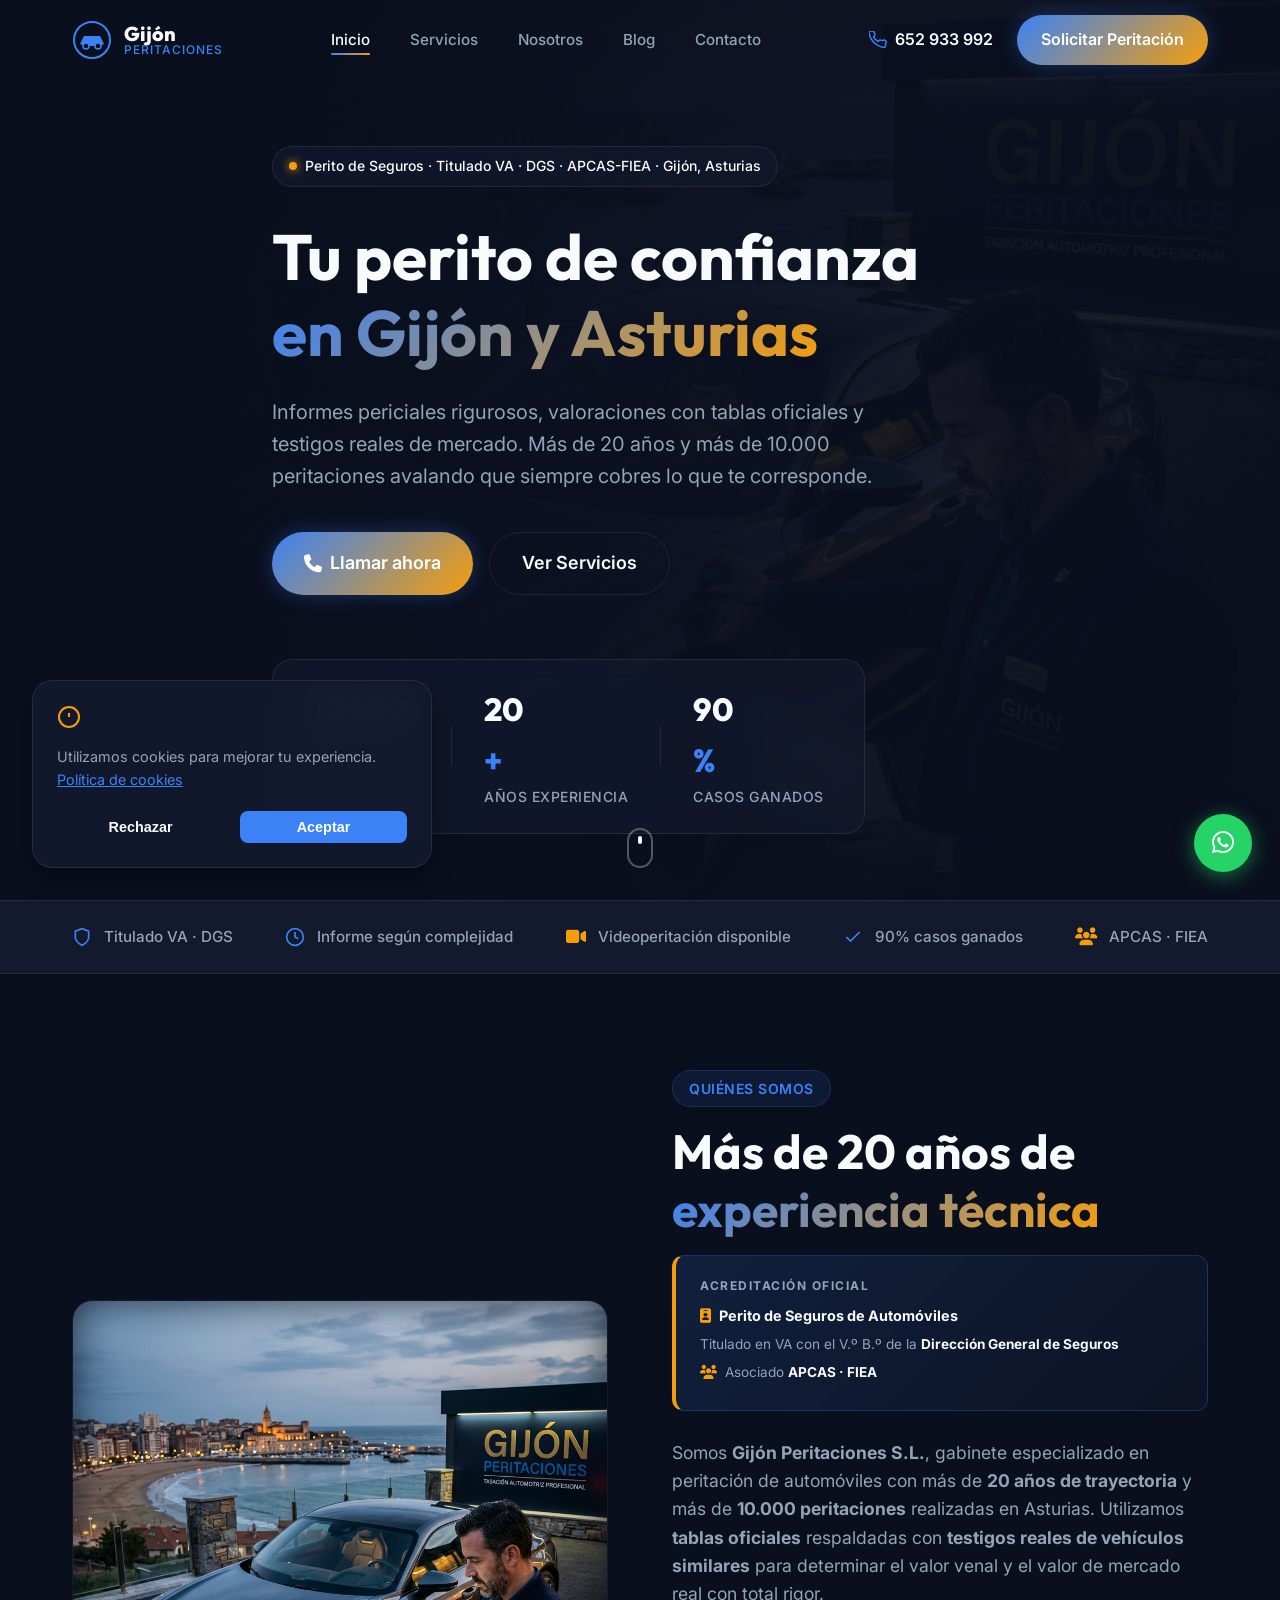
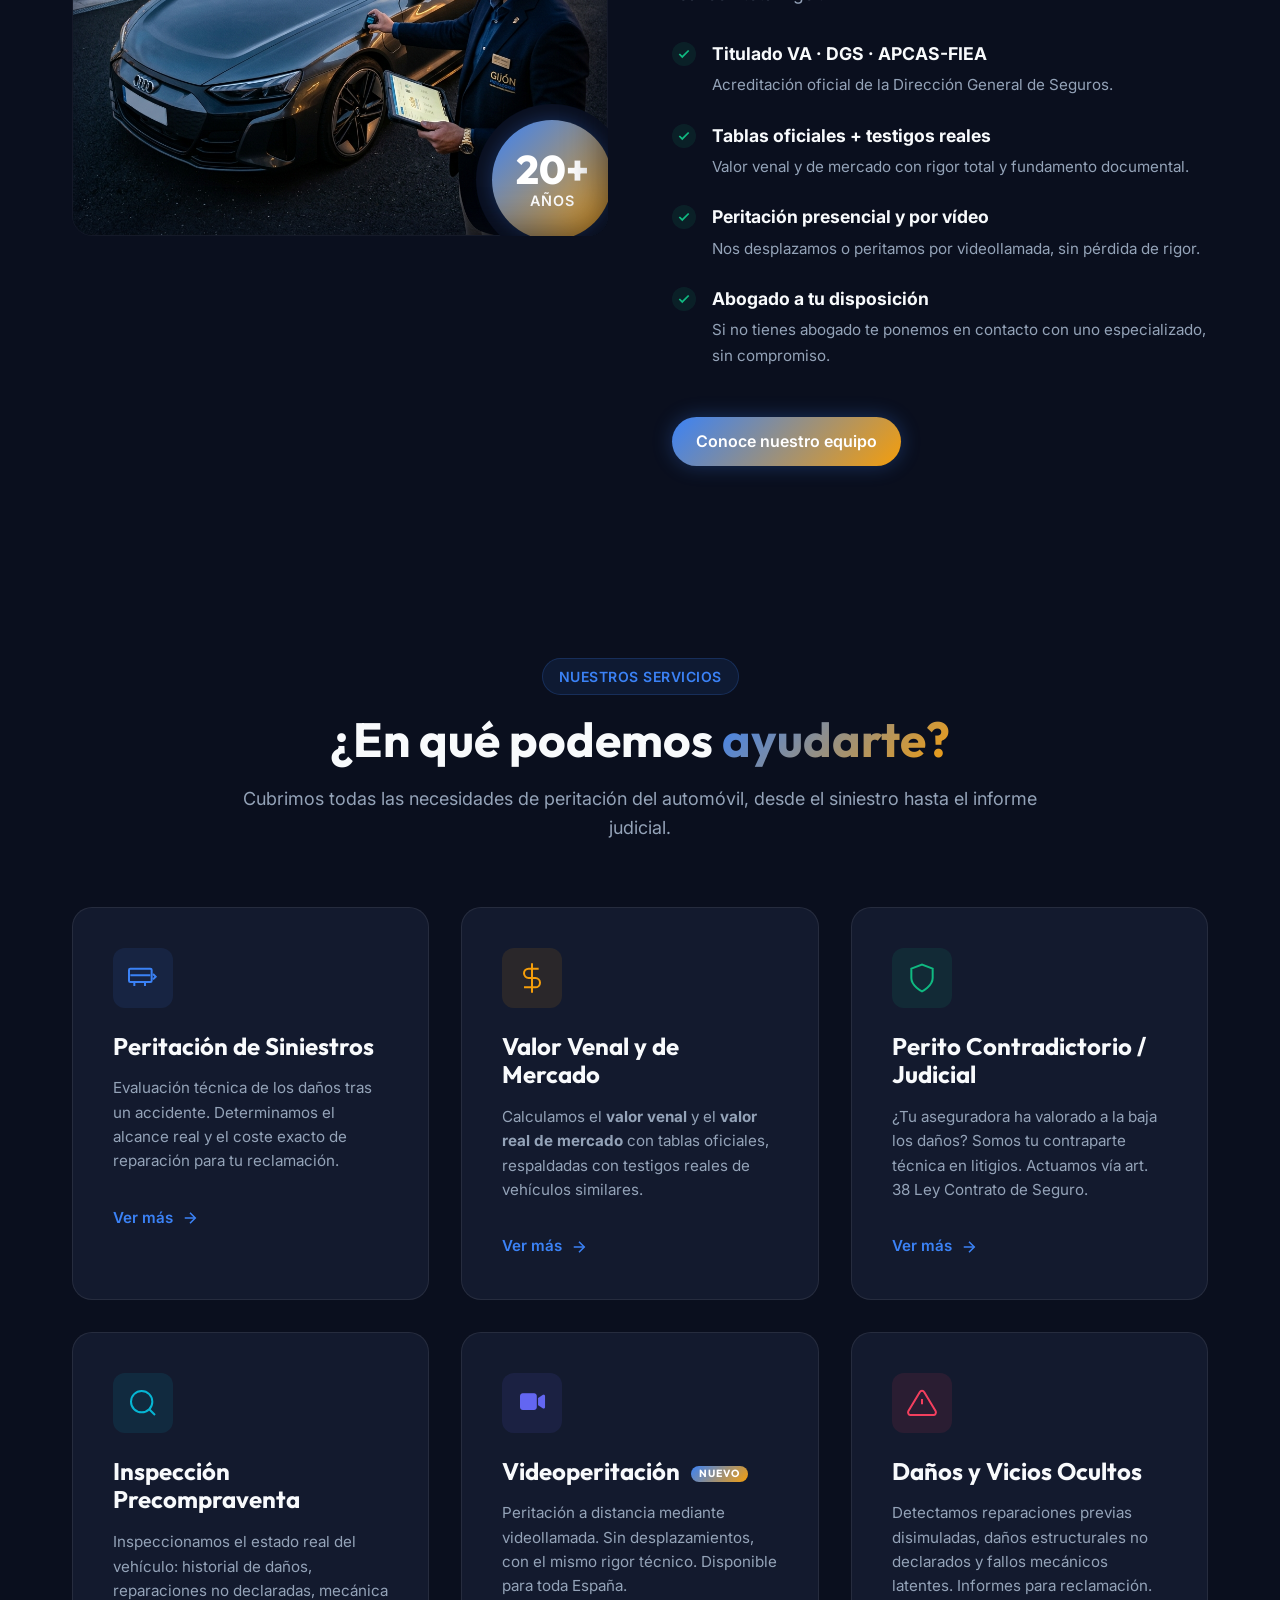
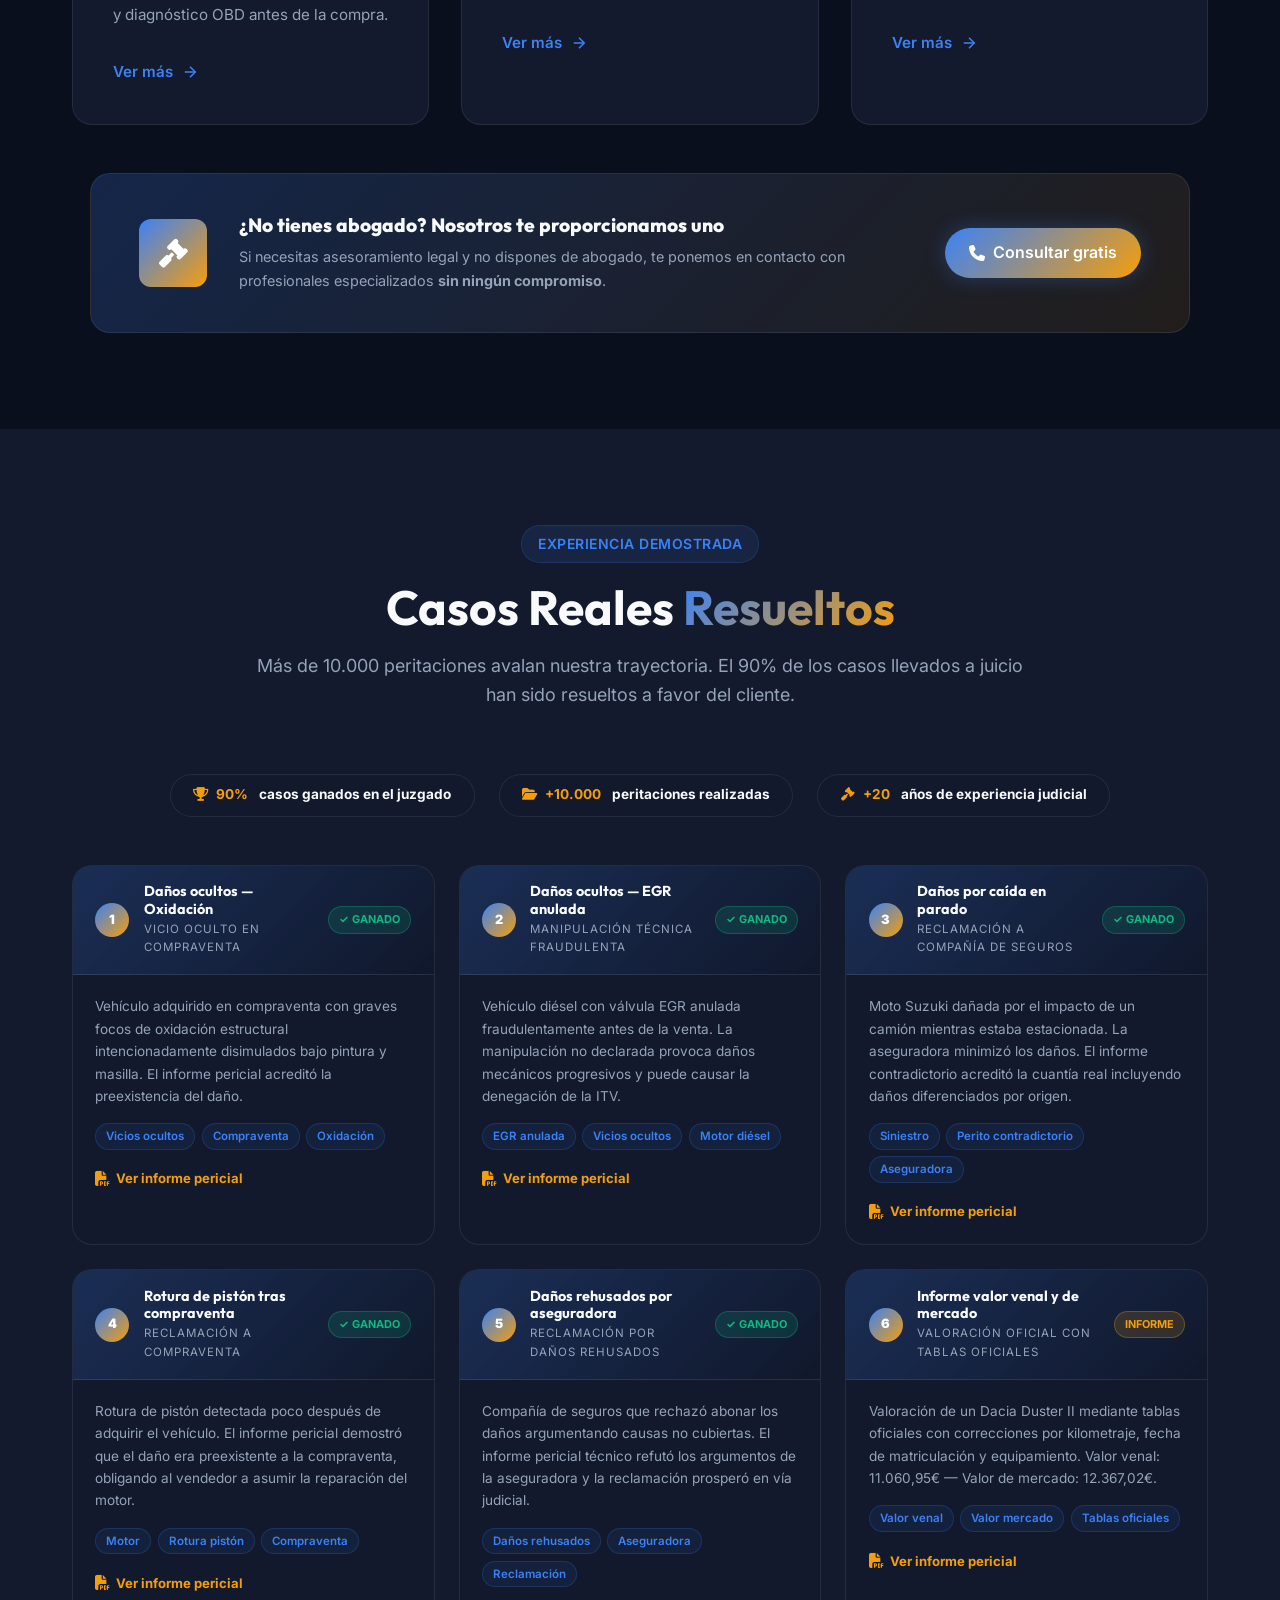
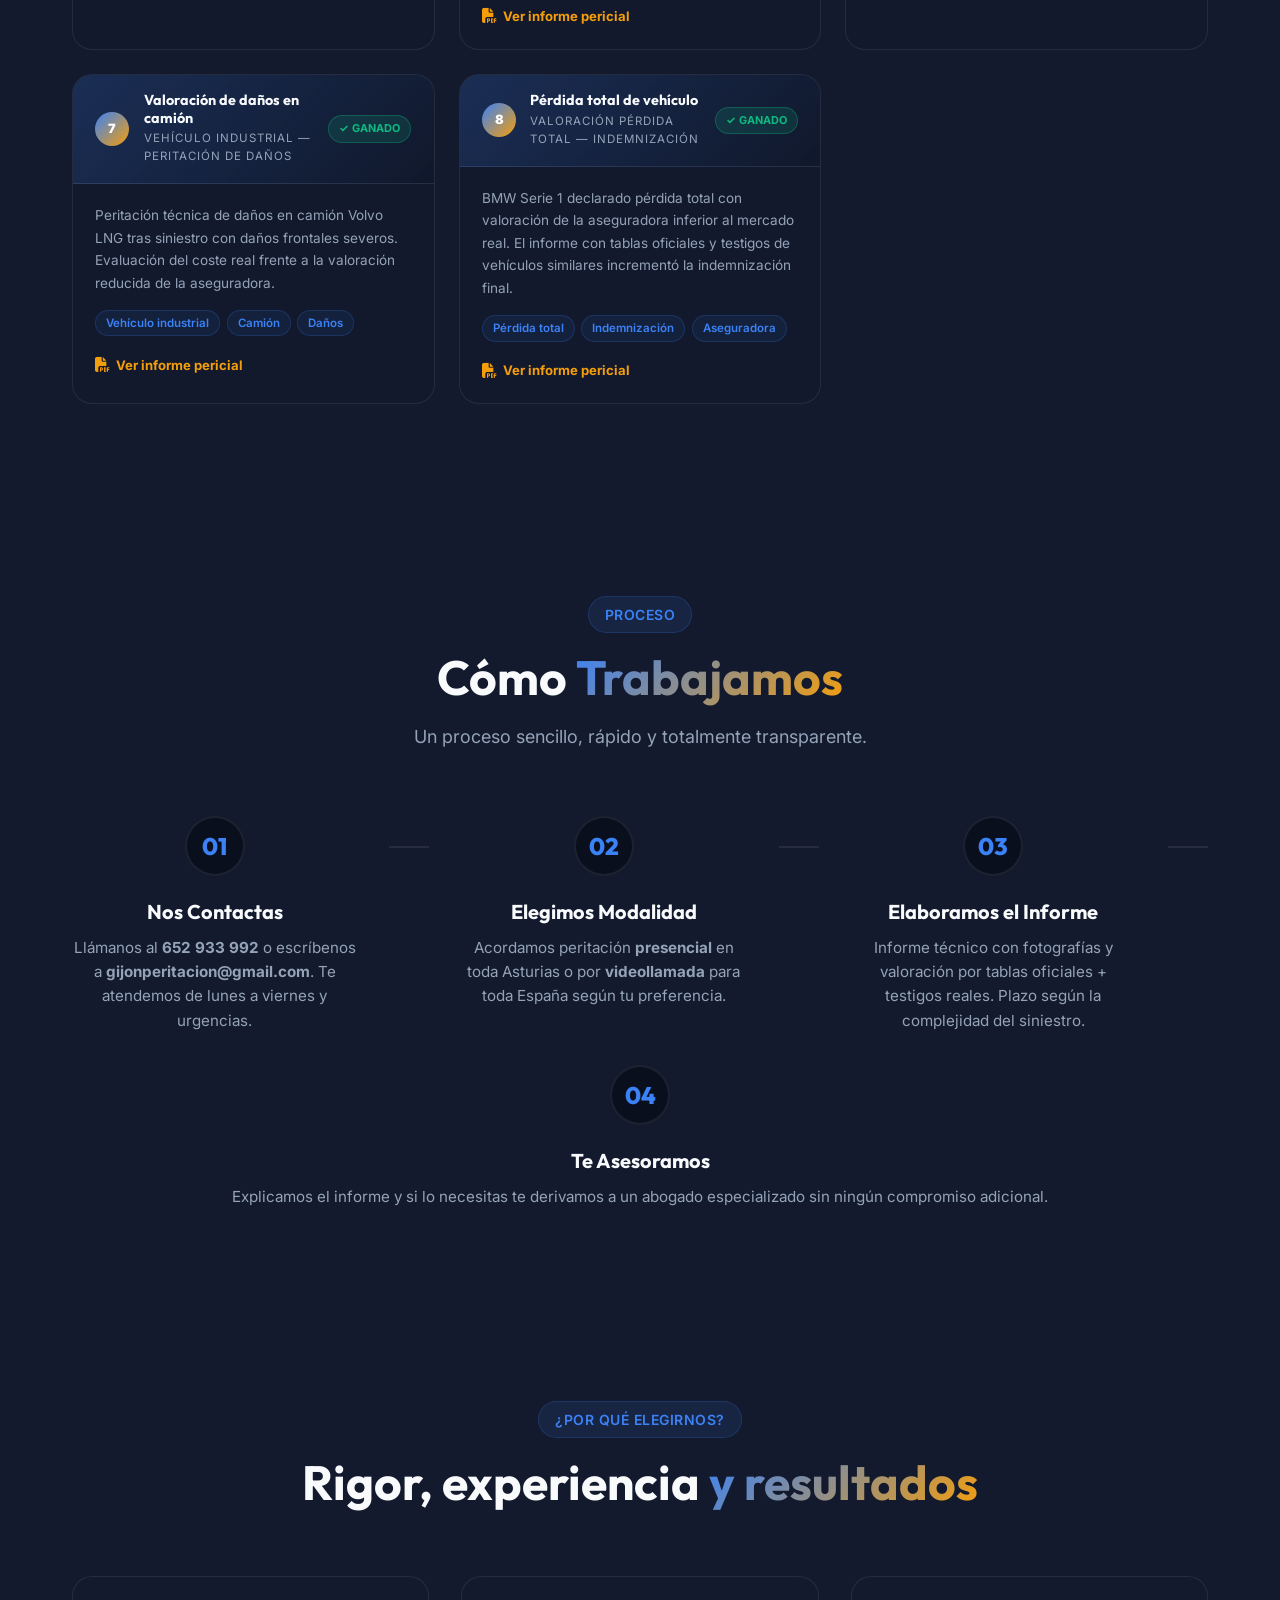
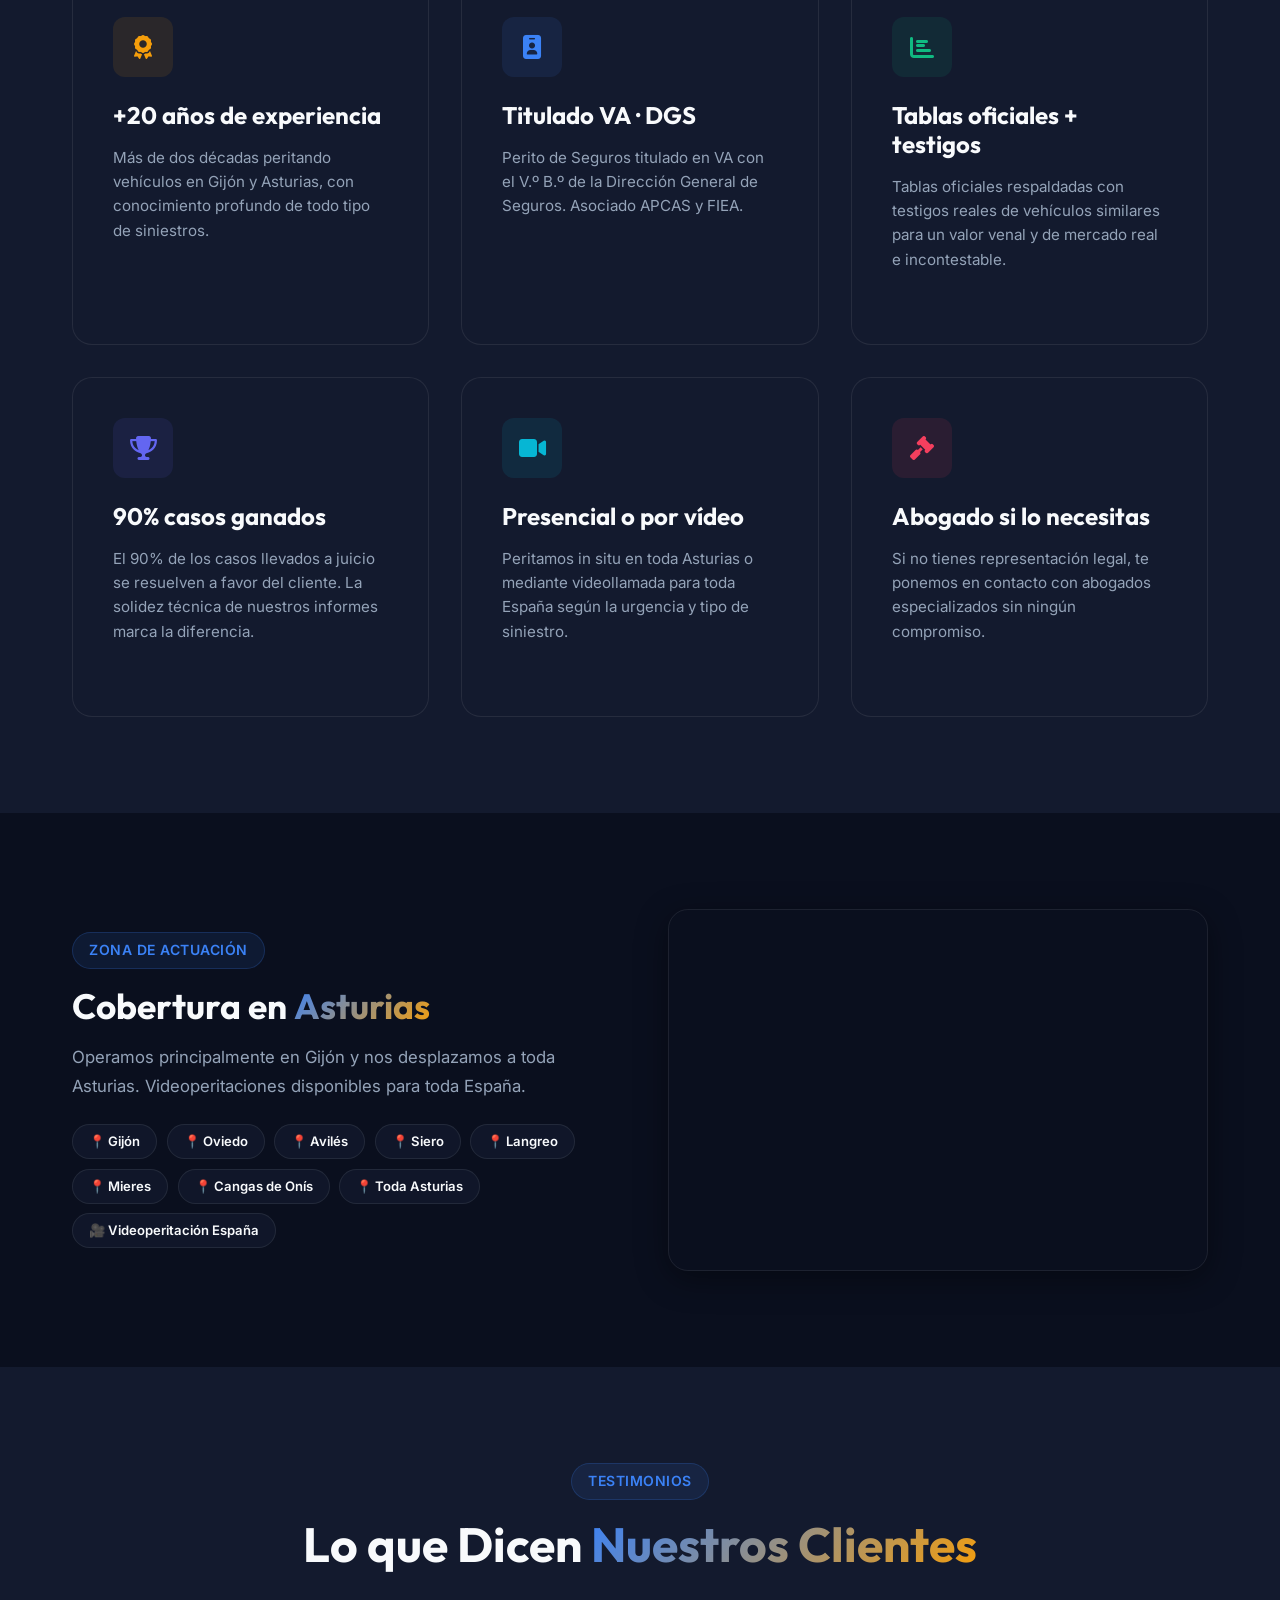
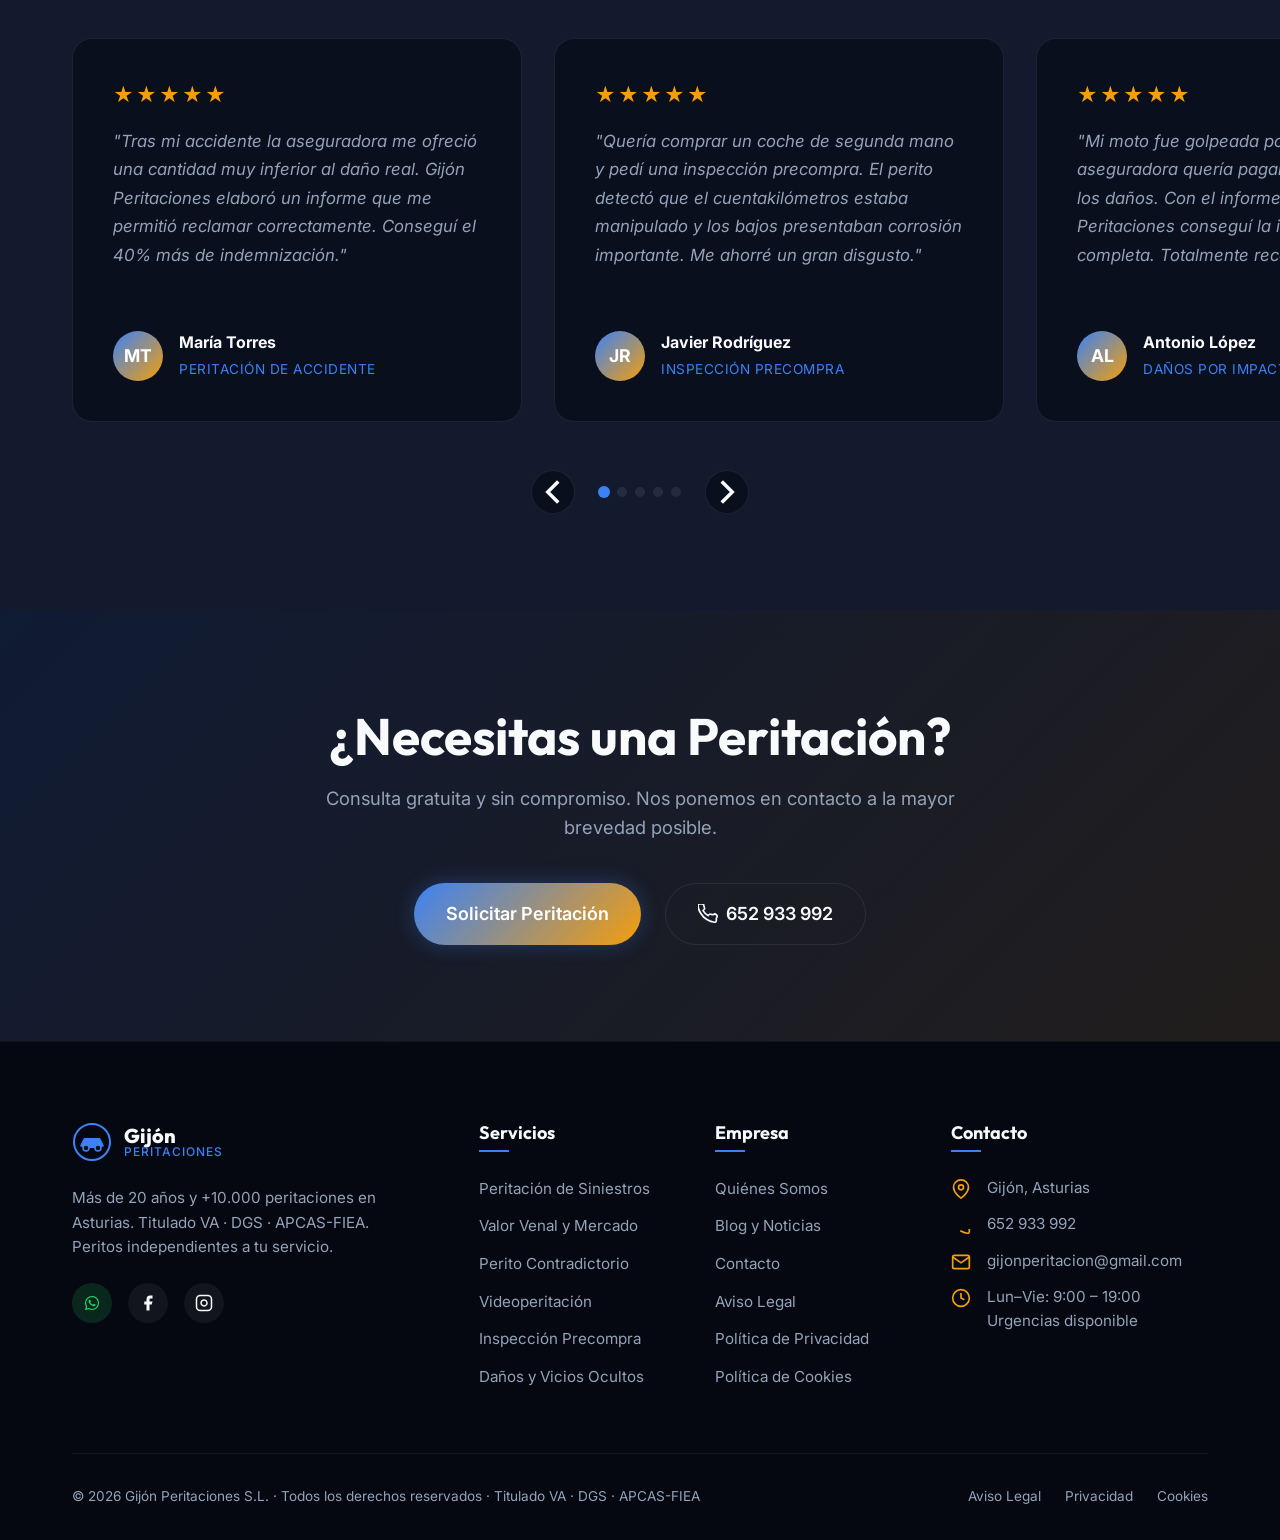
==== index.html @ 06d768fc "Add files via upload" ====
<!DOCTYPE html>
<html lang="es">
<head>
  <meta charset="UTF-8">
  <meta name="viewport" content="width=device-width, initial-scale=1.0">
  <title>Gijón Peritaciones S.L. | Peritos de Automóviles en Gijón</title>
  <meta name="description" content="Gijón Peritaciones S.L. — Peritos de seguros de automóviles en Gijón, Asturias. +20 años, +10.000 peritaciones. Siniestros, valor venal, perito judicial, videoperitación.">
  <meta name="keywords" content="perito seguros automoviles Gijón, peritaciones Asturias, valor venal, siniestros, informe pericial, perito judicial, videoperitación">
  <meta property="og:title" content="Gijón Peritaciones S.L. | Peritos de Automóviles en Gijón">
  <meta property="og:description" content="Más de 20 años y +10.000 peritaciones en Asturias. Titulado VA · DGS · APCAS-FIEA.">
  <meta property="og:type" content="website">
  <link rel="preconnect" href="https://fonts.googleapis.com">
  <link rel="preconnect" href="https://fonts.gstatic.com" crossorigin>
  <link href="https://fonts.googleapis.com/css2?family=Inter:wght@300;400;500;600;700;800;900&family=Outfit:wght@300;400;500;600;700;800;900&display=swap" rel="stylesheet">
  <link rel="stylesheet" href="https://cdnjs.cloudflare.com/ajax/libs/font-awesome/6.5.0/css/all.min.css">
  <link rel="stylesheet" href="styles.css">
  <link rel="stylesheet" href="animations.css">

  <style>
    /* ── CASOS REALES ─────────────────────────────────────────────── */
    .casos-section { background: var(--bg-secondary); }

    .casos-stats-bar {
      display: flex; gap: 1.5rem; justify-content: center;
      flex-wrap: wrap; margin-bottom: 3rem;
    }
    .caso-stat-pill {
      background: var(--bg-glass-heavy); border: 1px solid var(--border-glass);
      backdrop-filter: blur(10px); border-radius: 50px;
      padding: 0.6rem 1.4rem; font-size: 0.85rem; font-weight: 700;
      display: flex; align-items: center; gap: 0.5rem; color: var(--text-main);
    }
    .caso-stat-pill i { color: var(--accent-amber); }
    .caso-stat-pill span { color: var(--accent-amber); }

    .casos-grid {
      display: grid; grid-template-columns: repeat(auto-fill, minmax(300px, 1fr));
      gap: 1.5rem; max-width: 1200px; margin: 0 auto;
    }
    .caso-card {
      background: var(--bg-glass); border: 1px solid var(--border-glass);
      border-radius: var(--radius-lg); overflow: hidden;
      transition: transform 0.25s, box-shadow 0.25s;
    }
    .caso-card:hover { transform: translateY(-5px); box-shadow: 0 16px 40px rgba(0,0,0,0.4); }
    .caso-header {
      background: linear-gradient(135deg, rgba(59,130,246,0.2) 0%, rgba(15,23,42,0.6) 100%);
      border-bottom: 1px solid var(--border-glass);
      padding: 1.1rem 1.4rem; display: flex; align-items: center; gap: 0.9rem;
    }
    .caso-num {
      width: 34px; height: 34px; background: var(--gradient-main);
      border-radius: 50%; display: flex; align-items: center; justify-content: center;
      font-size: 0.8rem; font-weight: 900; color: #fff; flex-shrink: 0;
    }
    .caso-header-txt { flex: 1; }
    .caso-header-txt h3 { color: var(--text-main); font-size: 0.9rem; font-weight: 700; margin-bottom: 2px; }
    .caso-header-txt .caso-tipo { color: var(--text-muted); font-size: 0.72rem; text-transform: uppercase; letter-spacing: 1px; }
    .caso-badge { padding: 4px 10px; border-radius: 50px; font-size: 0.68rem; font-weight: 700; text-transform: uppercase; flex-shrink: 0; }
    .caso-badge.ganado { background: rgba(16,185,129,0.15); color: #10b981; border: 1px solid rgba(16,185,129,0.3); }
    .caso-badge.informe { background: rgba(245,158,11,0.15); color: var(--accent-amber); border: 1px solid rgba(245,158,11,0.3); }
    .caso-body { padding: 1.25rem 1.4rem; }
    .caso-body p { font-size: 0.85rem; color: var(--text-muted); line-height: 1.65; margin-bottom: 1rem; }
    .caso-tags { display: flex; flex-wrap: wrap; gap: 0.4rem; margin-bottom: 1rem; }
    .caso-tag {
      background: rgba(59,130,246,0.08); color: var(--accent-blue);
      border-radius: 50px; padding: 3px 10px; font-size: 0.72rem; font-weight: 600;
      border: 1px solid rgba(59,130,246,0.2);
    }
    .caso-pdf-btn {
      display: inline-flex; align-items: center; gap: 6px;
      color: var(--accent-amber); font-size: 0.82rem; font-weight: 700;
      text-decoration: none; background: none; border: none; padding: 0;
      cursor: pointer; font-family: inherit; transition: color 0.2s;
    }
    .caso-pdf-btn:hover { color: #d97706; }
    .caso-pdf-btn i { font-size: 0.95rem; }

    /* ── MODAL PDF ────────────────────────────────────────────────── */
    .pdf-modal {
      display: none; position: fixed; inset: 0; z-index: 9999;
      background: rgba(5, 10, 25, 0.92); align-items: center;
      justify-content: center; padding: 16px; backdrop-filter: blur(6px);
    }
    .pdf-modal.open { display: flex; }
    .pdf-modal-inner {
      background: var(--bg-secondary); border: 1px solid var(--border-glass);
      border-radius: var(--radius-lg); overflow: hidden;
      width: 100%; max-width: 920px; height: 90vh;
      display: flex; flex-direction: column;
      box-shadow: 0 32px 80px rgba(0,0,0,0.7);
    }
    .pdf-modal-header {
      background: var(--bg-glass-heavy); padding: 1rem 1.25rem;
      display: flex; align-items: center; gap: 1rem;
      border-bottom: 1px solid var(--border-glass); flex-shrink: 0;
    }
    .pdf-modal-meta { flex: 1; min-width: 0; }
    .pdf-modal-header h4 { color: var(--text-main); font-size: 0.95rem; font-weight: 700; margin-bottom: 0.25rem; }
    .pdf-modal-link {
      display: inline-flex; align-items: center; gap: 0.45rem;
      color: var(--accent-amber); text-decoration: none;
      font-size: 0.8rem; font-weight: 700;
      max-width: 100%; white-space: nowrap; overflow: hidden; text-overflow: ellipsis;
    }
    .pdf-modal-link:hover { color: #d97706; }
    .pdf-modal-close {
      background: rgba(255,255,255,0.08); border: 1px solid var(--border-glass);
      color: var(--text-main); width: 36px; height: 36px; border-radius: 8px;
      cursor: pointer; font-size: 1rem; display: flex; align-items: center;
      justify-content: center; transition: background 0.2s;
    }
    .pdf-modal-close:hover { background: rgba(255,255,255,0.15); }
    .pdf-modal-frame { flex: 1; border: 0; width: 100%; display: block; background: #f5f5f5; }

    /* ── ACREDITACIÓN BOX ────────────────────────────────────────── */
    .acred-box {
      background: linear-gradient(135deg, rgba(59,130,246,0.15) 0%, rgba(15,23,42,0.5) 100%);
      border: 1px solid rgba(59,130,246,0.25); border-left: 4px solid var(--accent-amber);
      border-radius: var(--radius-md); padding: 1.25rem 1.5rem; margin-bottom: 1.75rem;
    }
    .acred-box .acred-label { color: var(--text-muted); font-size: 0.75rem; font-weight: 700; letter-spacing: 1.5px; text-transform: uppercase; margin-bottom: 0.6rem; }
    .acred-box .acred-row { display: flex; align-items: center; gap: 0.5rem; margin-bottom: 0.4rem; color: var(--text-main); font-size: 0.9rem; font-weight: 700; }
    .acred-box .acred-row i { color: var(--accent-amber); }
    .acred-box .acred-sub { color: var(--text-muted); font-size: 0.85rem; margin-bottom: 0.4rem; }

    /* ── BANNER ABOGADO ──────────────────────────────────────────── */
    .banner-abogado {
      background: linear-gradient(135deg, rgba(59,130,246,0.2) 0%, rgba(245,158,11,0.1) 100%);
      border: 1px solid var(--border-glass); border-radius: var(--radius-lg);
      padding: 2.5rem 3rem; max-width: 1100px; margin: 3rem auto 0;
      display: flex; align-items: center; gap: 2rem; flex-wrap: wrap;
    }
    .banner-abogado .ba-icon {
      width: 68px; height: 68px; background: var(--gradient-main);
      border-radius: var(--radius-md); display: flex; align-items: center;
      justify-content: center; font-size: 1.8rem; color: #fff; flex-shrink: 0;
    }
    .banner-abogado .ba-texto { flex: 1; }
    .banner-abogado .ba-texto h3 { color: var(--text-main); font-size: 1.2rem; font-weight: 800; margin-bottom: 0.5rem; font-family: var(--font-display); }
    .banner-abogado .ba-texto p { color: var(--text-muted); font-size: 0.9rem; line-height: 1.65; }

    /* ── COBERTURA ───────────────────────────────────────────────── */
    .cobertura-grid { display: grid; grid-template-columns: 1fr 1fr; gap: 3.5rem; align-items: center; }
    .cobertura-map { border-radius: var(--radius-lg); overflow: hidden; border: 1px solid var(--border-glass); box-shadow: 0 8px 32px rgba(0,0,0,0.4); }
    .cobertura-map iframe { width: 100%; height: 360px; border: 0; display: block; }
    .zona-tags { display: flex; flex-wrap: wrap; gap: 0.6rem; margin-top: 1.5rem; }
    .zona-tag {
      background: var(--bg-glass); border: 1px solid var(--border-glass);
      color: var(--text-secondary); border-radius: 50px;
      padding: 6px 16px; font-size: 0.82rem; font-weight: 600;
    }

    /* ── VIDEOPERIT TAG ──────────────────────────────────────────── */
    .tag-nuevo {
      display: inline-block; background: var(--gradient-main); color: #fff;
      font-size: 0.65rem; font-weight: 700; letter-spacing: 1px;
      text-transform: uppercase; padding: 2px 8px; border-radius: 50px;
      margin-left: 6px; vertical-align: middle;
    }

    /* ── WA FLOTANTE ─────────────────────────────────────────────── */
    .wa-btn {
      position: fixed; bottom: 28px; right: 28px; z-index: 998;
      background: #25D366; color: #fff; width: 58px; height: 58px;
      border-radius: 50%; display: flex; align-items: center; justify-content: center;
      font-size: 1.6rem; box-shadow: 0 4px 20px rgba(37,211,102,0.5);
      text-decoration: none; transition: transform 0.2s;
    }
    .wa-btn:hover { transform: scale(1.1); }

    @media (max-width: 768px) {
      .cobertura-grid { grid-template-columns: 1fr; }
      .banner-abogado { flex-direction: column; text-align: center; padding: 2rem 1.5rem; }
      .banner-abogado .ba-icon { margin: 0 auto; }
    }
  </style>
</head>
<body>
  <div class="particles" id="particles"></div>

  <!-- Header -->
  <header class="header" id="header">
    <nav class="nav container">
      <a href="index.html" class="logo">
        <div class="logo-icon">
          <svg viewBox="0 0 40 40" fill="none">
            <circle cx="20" cy="20" r="18" stroke="url(#logoGrad)" stroke-width="2"/>
            <path d="M8 24 L12 16 L28 16 L32 24 L28 26 L12 26 Z" fill="url(#logoGrad)"/>
            <circle cx="14" cy="26" r="3" fill="#0a0f1e" stroke="url(#logoGrad)" stroke-width="1.5"/>
            <circle cx="26" cy="26" r="3" fill="#0a0f1e" stroke="url(#logoGrad)" stroke-width="1.5"/>
            <defs><linearGradient id="logoGrad" x1="0" y1="0" x2="40" y2="40"><stop offset="0%" stop-color="#3b82f6"/><stop offset="100%" stop-color="#f59e0b"/></linearGradient></defs>
          </svg>
        </div>
        <div class="logo-text"><span class="logo-main">Gijón</span><span class="logo-sub">Peritaciones</span></div>
      </a>

      <ul class="nav-links" id="navLinks">
        <li><a href="index.html" class="nav-link active">Inicio</a></li>
        <li><a href="servicios.html" class="nav-link">Servicios</a></li>
        <li><a href="nosotros.html" class="nav-link">Nosotros</a></li>
        <li><a href="blog.html" class="nav-link">Blog</a></li>
        <li><a href="contacto.html" class="nav-link">Contacto</a></li>
      </ul>

      <div class="nav-actions">
        <a href="tel:+34652933992" class="btn-phone">
          <svg viewBox="0 0 24 24" fill="none" stroke="currentColor" stroke-width="2"><path d="M22 16.92v3a2 2 0 01-2.18 2 19.79 19.79 0 01-8.63-3.07A19.5 19.5 0 013.07 10.8a19.79 19.79 0 01-3.07-8.67A2 2 0 012 0h3a2 2 0 012 1.72c.127.96.361 1.903.7 2.81a2 2 0 01-.45 2.11L6.09 7.91a16 16 0 006 6l1.27-1.27a2 2 0 012.11-.45c.907.339 1.85.573 2.81.7A2 2 0 0122 16.92z"/></svg>
          652 933 992
        </a>
        <a href="contacto.html" class="btn-primary">Solicitar Peritación</a>
        <button class="hamburger" id="hamburger" aria-label="Menú"><span></span><span></span><span></span></button>
      </div>
    </nav>
  </header>

  <!-- Hero -->
  <section class="hero" id="hero">
    <div class="hero-bg">
      <img src="hero_car.png" alt="Gijón Peritaciones - Perito de vehículos" class="hero-img">
      <div class="hero-overlay"></div>
    </div>
    <div class="hero-content container">
      <div class="hero-badge reveal">
        <span class="badge-dot"></span>
        Perito de Seguros · Titulado VA · DGS · APCAS-FIEA · Gijón, Asturias
      </div>
      <h1 class="hero-title reveal">
        Tu perito de confianza<br>
        <span class="gradient-text">en Gijón y Asturias</span>
      </h1>
      <p class="hero-desc reveal">
        Informes periciales rigurosos, valoraciones con tablas oficiales y testigos reales de mercado.
        Más de 20 años y más de 10.000 peritaciones avalando que siempre cobres lo que te corresponde.
      </p>
      <div class="hero-actions reveal">
        <a href="tel:+34652933992" class="btn-primary btn-lg">
          <i class="fas fa-phone"></i> Llamar ahora
        </a>
        <a href="servicios.html" class="btn-outline btn-lg">Ver Servicios</a>
      </div>
      <div class="hero-stats reveal">
        <div class="stat">
          <span class="stat-number" data-target="10000">0</span><span>+</span>
          <span class="stat-label">Peritaciones</span>
        </div>
        <div class="stat-divider"></div>
        <div class="stat">
          <span class="stat-number" data-target="20">0</span><span>+</span>
          <span class="stat-label">Años Experiencia</span>
        </div>
        <div class="stat-divider"></div>
        <div class="stat">
          <span class="stat-number" data-target="90">0</span><span>%</span>
          <span class="stat-label">Casos Ganados</span>
        </div>
      </div>
    </div>
    <div class="hero-scroll"><div class="scroll-indicator"><div class="scroll-dot"></div></div></div>
  </section>

  <!-- Trust Bar -->
  <section class="trust-bar">
    <div class="container">
      <div class="trust-items">
        <div class="trust-item">
          <svg viewBox="0 0 24 24" fill="none" stroke="currentColor" stroke-width="2"><path d="M12 22s8-4 8-10V5l-8-3-8 3v7c0 6 8 10 8 10z"/></svg>
          <span>Titulado VA · DGS</span>
        </div>
        <div class="trust-item">
          <svg viewBox="0 0 24 24" fill="none" stroke="currentColor" stroke-width="2"><circle cx="12" cy="12" r="10"/><polyline points="12 6 12 12 16 14"/></svg>
          <span>Informe según complejidad</span>
        </div>
        <div class="trust-item">
          <i class="fas fa-video" style="font-size:1.1rem; color:var(--accent-amber)"></i>
          <span>Videoperitación disponible</span>
        </div>
        <div class="trust-item">
          <svg viewBox="0 0 24 24" fill="none" stroke="currentColor" stroke-width="2"><polyline points="20 6 9 17 4 12"/></svg>
          <span>90% casos ganados</span>
        </div>
        <div class="trust-item">
          <i class="fas fa-users" style="font-size:1.1rem; color:var(--accent-amber)"></i>
          <span>APCAS · FIEA</span>
        </div>
      </div>
    </div>
  </section>

  <!-- Quiénes Somos -->
  <section class="section why-section" id="quienes">
    <div class="container">
      <div class="why-grid">
        <div class="why-image reveal">
          <img src="hero_car.png" alt="Perito inspeccionando vehículo" loading="lazy" style="border-radius:var(--radius-lg); border:1px solid var(--border-glass);">
          <div class="why-badge-float">
            <div class="badge-circle">
              <span class="badge-num">20+</span>
              <span class="badge-label">Años</span>
            </div>
          </div>
        </div>
        <div class="why-content">
          <div class="section-tag reveal">Quiénes Somos</div>
          <h2 class="section-title reveal">Más de 20 años de<br><span class="gradient-text">experiencia técnica</span></h2>

          <div class="acred-box reveal">
            <div class="acred-label">Acreditación oficial</div>
            <div class="acred-row"><i class="fas fa-id-badge"></i> Perito de Seguros de Automóviles</div>
            <div class="acred-sub">Titulado en VA con el V.º B.º de la <strong style="color:var(--text-main)">Dirección General de Seguros</strong></div>
            <div class="acred-sub"><i class="fas fa-users" style="color:var(--accent-amber); margin-right:4px"></i> Asociado <strong style="color:var(--text-main)">APCAS · FIEA</strong></div>
          </div>

          <p class="why-desc reveal">Somos <strong>Gijón Peritaciones S.L.</strong>, gabinete especializado en peritación de automóviles con más de <strong>20 años de trayectoria</strong> y más de <strong>10.000 peritaciones</strong> realizadas en Asturias. Utilizamos <strong>tablas oficiales</strong> respaldadas con <strong>testigos reales de vehículos similares</strong> para determinar el valor venal y el valor de mercado real con total rigor.</p>

          <ul class="why-list">
            <li class="reveal">
              <div class="why-check"><svg viewBox="0 0 24 24" fill="none" stroke="currentColor" stroke-width="3"><polyline points="20 6 9 17 4 12"/></svg></div>
              <div><strong>Titulado VA · DGS · APCAS-FIEA</strong><span>Acreditación oficial de la Dirección General de Seguros.</span></div>
            </li>
            <li class="reveal">
              <div class="why-check"><svg viewBox="0 0 24 24" fill="none" stroke="currentColor" stroke-width="3"><polyline points="20 6 9 17 4 12"/></svg></div>
              <div><strong>Tablas oficiales + testigos reales</strong><span>Valor venal y de mercado con rigor total y fundamento documental.</span></div>
            </li>
            <li class="reveal">
              <div class="why-check"><svg viewBox="0 0 24 24" fill="none" stroke="currentColor" stroke-width="3"><polyline points="20 6 9 17 4 12"/></svg></div>
              <div><strong>Peritación presencial y por vídeo</strong><span>Nos desplazamos o peritamos por videollamada, sin pérdida de rigor.</span></div>
            </li>
            <li class="reveal">
              <div class="why-check"><svg viewBox="0 0 24 24" fill="none" stroke="currentColor" stroke-width="3"><polyline points="20 6 9 17 4 12"/></svg></div>
              <div><strong>Abogado a tu disposición</strong><span>Si no tienes abogado te ponemos en contacto con uno especializado, sin compromiso.</span></div>
            </li>
          </ul>
          <a href="nosotros.html" class="btn-primary reveal">Conoce nuestro equipo</a>
        </div>
      </div>
    </div>
  </section>

  <!-- Servicios -->
  <section class="section services-section" id="servicios">
    <div class="container">
      <div class="section-header">
        <div class="section-tag reveal">Nuestros Servicios</div>
        <h2 class="section-title reveal">¿En qué podemos <span class="gradient-text">ayudarte?</span></h2>
        <p class="section-desc reveal">Cubrimos todas las necesidades de peritación del automóvil, desde el siniestro hasta el informe judicial.</p>
      </div>
      <div class="services-grid">

        <article class="service-card reveal" onclick="window.location='servicios.html#accidentes'">
          <div class="service-icon service-icon--blue">
            <svg viewBox="0 0 24 24" fill="none" stroke="currentColor" stroke-width="1.5"><path d="M17.5 5H2.5a1 1 0 0 0-1 1v8a1 1 0 0 0 1 1h15a1 1 0 0 0 1-1V6a1 1 0 0 0-1-1z"/><path d="M5.5 15v3M13.5 15v3M2.5 10h15"/><path d="M19.5 9l2 2-2 2"/></svg>
          </div>
          <h3>Peritación de Siniestros</h3>
          <p>Evaluación técnica de los daños tras un accidente. Determinamos el alcance real y el coste exacto de reparación para tu reclamación.</p>
          <div class="service-link">Ver más <svg viewBox="0 0 24 24" fill="none" stroke="currentColor" stroke-width="2"><line x1="5" y1="12" x2="19" y2="12"/><polyline points="12 5 19 12 12 19"/></svg></div>
        </article>

        <article class="service-card reveal" onclick="window.location='servicios.html#tasacion'">
          <div class="service-icon service-icon--amber">
            <svg viewBox="0 0 24 24" fill="none" stroke="currentColor" stroke-width="1.5"><line x1="12" y1="1" x2="12" y2="23"/><path d="M17 5H9.5a3.5 3.5 0 0 0 0 7h5a3.5 3.5 0 0 1 0 7H6"/></svg>
          </div>
          <h3>Valor Venal y de Mercado</h3>
          <p>Calculamos el <strong>valor venal</strong> y el <strong>valor real de mercado</strong> con tablas oficiales, respaldadas con testigos reales de vehículos similares.</p>
          <div class="service-link">Ver más <svg viewBox="0 0 24 24" fill="none" stroke="currentColor" stroke-width="2"><line x1="5" y1="12" x2="19" y2="12"/><polyline points="12 5 19 12 12 19"/></svg></div>
        </article>

        <article class="service-card reveal" onclick="window.location='servicios.html#seguros'">
          <div class="service-icon service-icon--green">
            <svg viewBox="0 0 24 24" fill="none" stroke="currentColor" stroke-width="1.5"><path d="M12 22s8-4 8-10V5l-8-3-8 3v7c0 6 8 10 8 10z"/></svg>
          </div>
          <h3>Perito Contradictorio / Judicial</h3>
          <p>¿Tu aseguradora ha valorado a la baja los daños? Somos tu contraparte técnica en litigios. Actuamos vía art. 38 Ley Contrato de Seguro.</p>
          <div class="service-link">Ver más <svg viewBox="0 0 24 24" fill="none" stroke="currentColor" stroke-width="2"><line x1="5" y1="12" x2="19" y2="12"/><polyline points="12 5 19 12 12 19"/></svg></div>
        </article>

        <article class="service-card reveal" onclick="window.location='servicios.html#precompra'">
          <div class="service-icon service-icon--cyan">
            <svg viewBox="0 0 24 24" fill="none" stroke="currentColor" stroke-width="1.5"><circle cx="11" cy="11" r="8"/><line x1="21" y1="21" x2="16.65" y2="16.65"/></svg>
          </div>
          <h3>Inspección Precompraventa</h3>
          <p>Inspeccionamos el estado real del vehículo: historial de daños, reparaciones no declaradas, mecánica y diagnóstico OBD antes de la compra.</p>
          <div class="service-link">Ver más <svg viewBox="0 0 24 24" fill="none" stroke="currentColor" stroke-width="2"><line x1="5" y1="12" x2="19" y2="12"/><polyline points="12 5 19 12 12 19"/></svg></div>
        </article>

        <article class="service-card reveal" onclick="window.location='servicios.html#judicial'">
          <div class="service-icon service-icon--purple">
            <i class="fas fa-video" style="font-size:1.4rem"></i>
          </div>
          <h3>Videoperitación <span class="tag-nuevo">Nuevo</span></h3>
          <p>Peritación a distancia mediante videollamada. Sin desplazamientos, con el mismo rigor técnico. Disponible para toda España.</p>
          <div class="service-link">Ver más <svg viewBox="0 0 24 24" fill="none" stroke="currentColor" stroke-width="2"><line x1="5" y1="12" x2="19" y2="12"/><polyline points="12 5 19 12 12 19"/></svg></div>
        </article>

        <article class="service-card reveal" onclick="window.location='servicios.html#robo'">
          <div class="service-icon service-icon--red">
            <svg viewBox="0 0 24 24" fill="none" stroke="currentColor" stroke-width="1.5"><path d="M10.29 3.86L1.82 18a2 2 0 0 0 1.71 3h16.94a2 2 0 0 0 1.71-3L13.71 3.86a2 2 0 0 0-3.42 0z"/><line x1="12" y1="9" x2="12" y2="13"/><line x1="12" y1="17" x2="12.01" y2="17"/></svg>
          </div>
          <h3>Daños y Vicios Ocultos</h3>
          <p>Detectamos reparaciones previas disimuladas, daños estructurales no declarados y fallos mecánicos latentes. Informes para reclamación.</p>
          <div class="service-link">Ver más <svg viewBox="0 0 24 24" fill="none" stroke="currentColor" stroke-width="2"><line x1="5" y1="12" x2="19" y2="12"/><polyline points="12 5 19 12 12 19"/></svg></div>
        </article>

      </div>

      <!-- Banner abogado -->
      <div class="banner-abogado reveal">
        <div class="ba-icon"><i class="fas fa-gavel"></i></div>
        <div class="ba-texto">
          <h3>¿No tienes abogado? Nosotros te proporcionamos uno</h3>
          <p>Si necesitas asesoramiento legal y no dispones de abogado, te ponemos en contacto con profesionales especializados <strong>sin ningún compromiso</strong>.</p>
        </div>
        <a href="tel:+34652933992" class="btn-primary">
          <i class="fas fa-phone"></i> Consultar gratis
        </a>
      </div>
    </div>
  </section>

  <!-- Casos Reales -->
  <section class="section casos-section" id="casos">
    <div class="container">
      <div class="section-header">
        <div class="section-tag reveal">Experiencia demostrada</div>
        <h2 class="section-title reveal">Casos Reales <span class="gradient-text">Resueltos</span></h2>
        <p class="section-desc reveal">Más de 10.000 peritaciones avalan nuestra trayectoria. El 90% de los casos llevados a juicio han sido resueltos a favor del cliente.</p>
      </div>

      <div class="casos-stats-bar reveal">
        <div class="caso-stat-pill"><i class="fas fa-trophy"></i><span>90%</span>&nbsp;casos ganados en el juzgado</div>
        <div class="caso-stat-pill"><i class="fas fa-folder-open"></i><span>+10.000</span>&nbsp;peritaciones realizadas</div>
        <div class="caso-stat-pill"><i class="fas fa-gavel"></i><span>+20</span>&nbsp;años de experiencia judicial</div>
      </div>

      <div class="casos-grid">
        <!-- Caso 1 -->
        <div class="caso-card reveal">
          <div class="caso-header">
            <div class="caso-num">1</div>
            <div class="caso-header-txt">
              <h3>Daños ocultos — Oxidación</h3>
              <div class="caso-tipo">Vicio oculto en compraventa</div>
            </div>
            <div class="caso-badge ganado">✓ Ganado</div>
          </div>
          <div class="caso-body">
            <p>Vehículo adquirido en compraventa con graves focos de oxidación estructural intencionadamente disimulados bajo pintura y masilla. El informe pericial acreditó la preexistencia del daño.</p>
            <div class="caso-tags"><span class="caso-tag">Vicios ocultos</span><span class="caso-tag">Compraventa</span><span class="caso-tag">Oxidación</span></div>
            <button onclick="abrirPDF('caso1','daños ocultos-oxidación')" class="caso-pdf-btn"><i class="fas fa-file-pdf"></i> Ver informe pericial</button>
          </div>
        </div>

        <!-- Caso 2 -->
        <div class="caso-card reveal">
          <div class="caso-header">
            <div class="caso-num">2</div>
            <div class="caso-header-txt">
              <h3>Daños ocultos — EGR anulada</h3>
              <div class="caso-tipo">Manipulación técnica fraudulenta</div>
            </div>
            <div class="caso-badge ganado">✓ Ganado</div>
          </div>
          <div class="caso-body">
            <p>Vehículo diésel con válvula EGR anulada fraudulentamente antes de la venta. La manipulación no declarada provoca daños mecánicos progresivos y puede causar la denegación de la ITV.</p>
            <div class="caso-tags"><span class="caso-tag">EGR anulada</span><span class="caso-tag">Vicios ocultos</span><span class="caso-tag">Motor diésel</span></div>
            <button onclick="abrirPDF('caso2','daños ocultos-EGR anulada')" class="caso-pdf-btn"><i class="fas fa-file-pdf"></i> Ver informe pericial</button>
          </div>
        </div>

        <!-- Caso 3 -->
        <div class="caso-card reveal">
          <div class="caso-header">
            <div class="caso-num">3</div>
            <div class="caso-header-txt">
              <h3>Daños por caída en parado</h3>
              <div class="caso-tipo">Reclamación a compañía de seguros</div>
            </div>
            <div class="caso-badge ganado">✓ Ganado</div>
          </div>
          <div class="caso-body">
            <p>Moto Suzuki dañada por el impacto de un camión mientras estaba estacionada. La aseguradora minimizó los daños. El informe contradictorio acreditó la cuantía real incluyendo daños diferenciados por origen.</p>
            <div class="caso-tags"><span class="caso-tag">Siniestro</span><span class="caso-tag">Perito contradictorio</span><span class="caso-tag">Aseguradora</span></div>
            <button onclick="abrirPDF('caso3','Daños por Caída en Parado')" class="caso-pdf-btn"><i class="fas fa-file-pdf"></i> Ver informe pericial</button>
          </div>
        </div>

        <!-- Caso 4 -->
        <div class="caso-card reveal">
          <div class="caso-header">
            <div class="caso-num">4</div>
            <div class="caso-header-txt">
              <h3>Rotura de pistón tras compraventa</h3>
              <div class="caso-tipo">Reclamación a compraventa</div>
            </div>
            <div class="caso-badge ganado">✓ Ganado</div>
          </div>
          <div class="caso-body">
            <p>Rotura de pistón detectada poco después de adquirir el vehículo. El informe pericial demostró que el daño era preexistente a la compraventa, obligando al vendedor a asumir la reparación del motor.</p>
            <div class="caso-tags"><span class="caso-tag">Motor</span><span class="caso-tag">Rotura pistón</span><span class="caso-tag">Compraventa</span></div>
            <button onclick="abrirPDF('caso4','Rotura de Pistón')" class="caso-pdf-btn"><i class="fas fa-file-pdf"></i> Ver informe pericial</button>
          </div>
        </div>

        <!-- Caso 5 -->
        <div class="caso-card reveal">
          <div class="caso-header">
            <div class="caso-num">5</div>
            <div class="caso-header-txt">
              <h3>Daños rehusados por aseguradora</h3>
              <div class="caso-tipo">Reclamación por daños rehusados</div>
            </div>
            <div class="caso-badge ganado">✓ Ganado</div>
          </div>
          <div class="caso-body">
            <p>Compañía de seguros que rechazó abonar los daños argumentando causas no cubiertas. El informe pericial técnico refutó los argumentos de la aseguradora y la reclamación prosperó en vía judicial.</p>
            <div class="caso-tags"><span class="caso-tag">Daños rehusados</span><span class="caso-tag">Aseguradora</span><span class="caso-tag">Reclamación</span></div>
            <button onclick="abrirPDF('caso5','Daños Rehusados')" class="caso-pdf-btn"><i class="fas fa-file-pdf"></i> Ver informe pericial</button>
          </div>
        </div>

        <!-- Caso 6 -->
        <div class="caso-card reveal">
          <div class="caso-header">
            <div class="caso-num">6</div>
            <div class="caso-header-txt">
              <h3>Informe valor venal y de mercado</h3>
              <div class="caso-tipo">Valoración oficial con tablas oficiales</div>
            </div>
            <div class="caso-badge informe">Informe</div>
          </div>
          <div class="caso-body">
            <p>Valoración de un Dacia Duster II mediante tablas oficiales con correcciones por kilometraje, fecha de matriculación y equipamiento. Valor venal: 11.060,95€ — Valor de mercado: 12.367,02€.</p>
            <div class="caso-tags"><span class="caso-tag">Valor venal</span><span class="caso-tag">Valor mercado</span><span class="caso-tag">Tablas oficiales</span></div>
            <button onclick="abrirPDF('caso6','Valor Venal y Mercado')" class="caso-pdf-btn"><i class="fas fa-file-pdf"></i> Ver informe pericial</button>
          </div>
        </div>

        <!-- Caso 7 -->
        <div class="caso-card reveal">
          <div class="caso-header">
            <div class="caso-num">7</div>
            <div class="caso-header-txt">
              <h3>Valoración de daños en camión</h3>
              <div class="caso-tipo">Vehículo industrial — Peritación de daños</div>
            </div>
            <div class="caso-badge ganado">✓ Ganado</div>
          </div>
          <div class="caso-body">
            <p>Peritación técnica de daños en camión Volvo LNG tras siniestro con daños frontales severos. Evaluación del coste real frente a la valoración reducida de la aseguradora.</p>
            <div class="caso-tags"><span class="caso-tag">Vehículo industrial</span><span class="caso-tag">Camión</span><span class="caso-tag">Daños</span></div>
            <button onclick="abrirPDF('caso7','Valoración Daños Camión')" class="caso-pdf-btn"><i class="fas fa-file-pdf"></i> Ver informe pericial</button>
          </div>
        </div>

        <!-- Caso 8 -->
        <div class="caso-card reveal">
          <div class="caso-header">
            <div class="caso-num">8</div>
            <div class="caso-header-txt">
              <h3>Pérdida total de vehículo</h3>
              <div class="caso-tipo">Valoración pérdida total — Indemnización</div>
            </div>
            <div class="caso-badge ganado">✓ Ganado</div>
          </div>
          <div class="caso-body">
            <p>BMW Serie 1 declarado pérdida total con valoración de la aseguradora inferior al mercado real. El informe con tablas oficiales y testigos de vehículos similares incrementó la indemnización final.</p>
            <div class="caso-tags"><span class="caso-tag">Pérdida total</span><span class="caso-tag">Indemnización</span><span class="caso-tag">Aseguradora</span></div>
            <button onclick="abrirPDF('caso8','Valoración Pérdida Total')" class="caso-pdf-btn"><i class="fas fa-file-pdf"></i> Ver informe pericial</button>
          </div>
        </div>
      </div>
    </div>
  </section>

  <!-- Proceso -->
  <section class="section process-section">
    <div class="container">
      <div class="section-header">
        <div class="section-tag reveal">Proceso</div>
        <h2 class="section-title reveal">Cómo <span class="gradient-text">Trabajamos</span></h2>
        <p class="section-desc reveal">Un proceso sencillo, rápido y totalmente transparente.</p>
      </div>
      <div class="process-timeline">
        <div class="process-step reveal">
          <div class="step-number">01</div>
          <div class="step-content">
            <h3>Nos Contactas</h3>
            <p>Llámanos al <strong>652 933 992</strong> o escríbenos a <strong>gijonperitacion@gmail.com</strong>. Te atendemos de lunes a viernes y urgencias.</p>
          </div>
        </div>
        <div class="process-connector"></div>
        <div class="process-step reveal">
          <div class="step-number">02</div>
          <div class="step-content">
            <h3>Elegimos Modalidad</h3>
            <p>Acordamos peritación <strong>presencial</strong> en toda Asturias o por <strong>videollamada</strong> para toda España según tu preferencia.</p>
          </div>
        </div>
        <div class="process-connector"></div>
        <div class="process-step reveal">
          <div class="step-number">03</div>
          <div class="step-content">
            <h3>Elaboramos el Informe</h3>
            <p>Informe técnico con fotografías y valoración por tablas oficiales + testigos reales. Plazo según la complejidad del siniestro.</p>
          </div>
        </div>
        <div class="process-connector"></div>
        <div class="process-step reveal">
          <div class="step-number">04</div>
          <div class="step-content">
            <h3>Te Asesoramos</h3>
            <p>Explicamos el informe y si lo necesitas te derivamos a un abogado especializado sin ningún compromiso adicional.</p>
          </div>
        </div>
      </div>
    </div>
  </section>

  <!-- Por qué elegirnos -->
  <section class="section why-section" style="background: var(--bg-secondary);">
    <div class="container">
      <div class="section-header">
        <div class="section-tag reveal">¿Por Qué Elegirnos?</div>
        <h2 class="section-title reveal">Rigor, experiencia <span class="gradient-text">y resultados</span></h2>
      </div>
      <div class="services-grid">
        <div class="service-card reveal" style="cursor:default;">
          <div class="service-icon service-icon--amber"><i class="fas fa-award" style="font-size:1.5rem"></i></div>
          <h3>+20 años de experiencia</h3>
          <p>Más de dos décadas peritando vehículos en Gijón y Asturias, con conocimiento profundo de todo tipo de siniestros.</p>
        </div>
        <div class="service-card reveal" style="cursor:default;">
          <div class="service-icon service-icon--blue"><i class="fas fa-id-badge" style="font-size:1.5rem"></i></div>
          <h3>Titulado VA · DGS</h3>
          <p>Perito de Seguros titulado en VA con el V.º B.º de la Dirección General de Seguros. Asociado APCAS y FIEA.</p>
        </div>
        <div class="service-card reveal" style="cursor:default;">
          <div class="service-icon service-icon--green"><i class="fas fa-chart-bar" style="font-size:1.5rem"></i></div>
          <h3>Tablas oficiales + testigos</h3>
          <p>Tablas oficiales respaldadas con testigos reales de vehículos similares para un valor venal y de mercado real e incontestable.</p>
        </div>
        <div class="service-card reveal" style="cursor:default;">
          <div class="service-icon service-icon--purple"><i class="fas fa-trophy" style="font-size:1.5rem"></i></div>
          <h3>90% casos ganados</h3>
          <p>El 90% de los casos llevados a juicio se resuelven a favor del cliente. La solidez técnica de nuestros informes marca la diferencia.</p>
        </div>
        <div class="service-card reveal" style="cursor:default;">
          <div class="service-icon service-icon--cyan"><i class="fas fa-video" style="font-size:1.5rem"></i></div>
          <h3>Presencial o por vídeo</h3>
          <p>Peritamos in situ en toda Asturias o mediante videollamada para toda España según la urgencia y tipo de siniestro.</p>
        </div>
        <div class="service-card reveal" style="cursor:default;">
          <div class="service-icon service-icon--red"><i class="fas fa-gavel" style="font-size:1.5rem"></i></div>
          <h3>Abogado si lo necesitas</h3>
          <p>Si no tienes representación legal, te ponemos en contacto con abogados especializados sin ningún compromiso.</p>
        </div>
      </div>
    </div>
  </section>

  <!-- Cobertura -->
  <section class="section" id="cobertura">
    <div class="container">
      <div class="cobertura-grid">
        <div class="reveal">
          <div class="section-tag">Zona de Actuación</div>
          <h2 class="section-title" style="font-family:var(--font-display); font-size:2.2rem; margin-bottom:1rem;">Cobertura en <span class="gradient-text">Asturias</span></h2>
          <p style="color:var(--text-muted); font-size:1.05rem; line-height:1.7; margin-bottom:1.5rem;">Operamos principalmente en Gijón y nos desplazamos a toda Asturias. Videoperitaciones disponibles para toda España.</p>
          <div class="zona-tags">
            <span class="zona-tag">📍 Gijón</span>
            <span class="zona-tag">📍 Oviedo</span>
            <span class="zona-tag">📍 Avilés</span>
            <span class="zona-tag">📍 Siero</span>
            <span class="zona-tag">📍 Langreo</span>
            <span class="zona-tag">📍 Mieres</span>
            <span class="zona-tag">📍 Cangas de Onís</span>
            <span class="zona-tag">📍 Toda Asturias</span>
            <span class="zona-tag">🎥 Videoperitación España</span>
          </div>
        </div>
        <div class="reveal cobertura-map">
          <iframe src="https://maps.google.com/maps?q=Gij%C3%B3n,+Asturias,+Spain&t=&z=12&ie=UTF8&iwloc=&output=embed" allowfullscreen loading="lazy" title="Zona de cobertura Gijón Peritaciones"></iframe>
        </div>
      </div>
    </div>
  </section>

  <!-- Testimonios -->
  <section class="section testimonials-section" style="background: var(--bg-secondary);">
    <div class="container">
      <div class="section-header">
        <div class="section-tag reveal">Testimonios</div>
        <h2 class="section-title reveal">Lo que Dicen <span class="gradient-text">Nuestros Clientes</span></h2>
      </div>
      <div class="testimonials-track-wrapper">
        <div class="testimonials-track" id="testimonialsTrack">
          <div class="testimonial-card">
            <div class="stars">★★★★★</div>
            <p>"Tras mi accidente la aseguradora me ofreció una cantidad muy inferior al daño real. Gijón Peritaciones elaboró un informe que me permitió reclamar correctamente. Conseguí el 40% más de indemnización."</p>
            <div class="testimonial-author">
              <div class="author-avatar">MT</div>
              <div><strong>María Torres</strong><span>Peritación de accidente</span></div>
            </div>
          </div>
          <div class="testimonial-card">
            <div class="stars">★★★★★</div>
            <p>"Quería comprar un coche de segunda mano y pedí una inspección precompra. El perito detectó que el cuentakilómetros estaba manipulado y los bajos presentaban corrosión importante. Me ahorré un gran disgusto."</p>
            <div class="testimonial-author">
              <div class="author-avatar">JR</div>
              <div><strong>Javier Rodríguez</strong><span>Inspección precompra</span></div>
            </div>
          </div>
          <div class="testimonial-card">
            <div class="stars">★★★★★</div>
            <p>"Mi moto fue golpeada por un camión. La aseguradora quería pagar solo una parte de los daños. Con el informe pericial de Gijón Peritaciones conseguí la indemnización completa. Totalmente recomendables."</p>
            <div class="testimonial-author">
              <div class="author-avatar">AL</div>
              <div><strong>Antonio López</strong><span>Daños por impacto</span></div>
            </div>
          </div>
          <div class="testimonial-card">
            <div class="stars">★★★★★</div>
            <p>"Como abogado, trabajo frecuentemente con Gijón Peritaciones para obtener informes periciales en causas judiciales. Su rigor técnico y su desempeño en sala son impecables. Son mis peritos de confianza."</p>
            <div class="testimonial-author">
              <div class="author-avatar">PG</div>
              <div><strong>Pedro García</strong><span>Abogado - Perito Judicial</span></div>
            </div>
          </div>
          <div class="testimonial-card">
            <div class="stars">★★★★★</div>
            <p>"Compramos un coche y a las pocas semanas reventó el motor. El informe demostró que la rotura del pistón era preexistente y el vendedor tuvo que pagar la reparación. Sin este informe no hubiéramos cobrado nada."</p>
            <div class="testimonial-author">
              <div class="author-avatar">CS</div>
              <div><strong>Carmen Suárez</strong><span>Rotura de pistón</span></div>
            </div>
          </div>
        </div>
        <div class="testimonials-controls">
          <button class="testimonial-btn" id="prevTestimonial" aria-label="Anterior"><svg viewBox="0 0 24 24" fill="none" stroke="currentColor" stroke-width="2"><polyline points="15 18 9 12 15 6"/></svg></button>
          <div class="testimonial-dots" id="testimonialDots"></div>
          <button class="testimonial-btn" id="nextTestimonial" aria-label="Siguiente"><svg viewBox="0 0 24 24" fill="none" stroke="currentColor" stroke-width="2"><polyline points="9 18 15 12 9 6"/></svg></button>
        </div>
      </div>
    </div>
  </section>

  <!-- CTA -->
  <section class="cta-section">
    <div class="cta-bg"></div>
    <div class="container">
      <div class="cta-content reveal">
        <h2>¿Necesitas una Peritación?</h2>
        <p>Consulta gratuita y sin compromiso. Nos ponemos en contacto a la mayor brevedad posible.</p>
        <div class="cta-actions">
          <a href="contacto.html" class="btn-primary btn-lg">Solicitar Peritación</a>
          <a href="tel:+34652933992" class="btn-outline btn-lg">
            <svg viewBox="0 0 24 24" fill="none" stroke="currentColor" stroke-width="2"><path d="M22 16.92v3a2 2 0 01-2.18 2 19.79 19.79 0 01-8.63-3.07A19.5 19.5 0 013.07 10.8a19.79 19.79 0 01-3.07-8.67A2 2 0 012 0h3a2 2 0 012 1.72c.127.96.361 1.903.7 2.81a2 2 0 01-.45 2.11L6.09 7.91a16 16 0 006 6l1.27-1.27a2 2 0 012.11-.45c.907.339 1.85.573 2.81.7A2 2 0 0122 16.92z"/></svg>
            652 933 992
          </a>
        </div>
      </div>
    </div>
  </section>

  <!-- Footer -->
  <footer class="footer">
    <div class="container">
      <div class="footer-grid">
        <div class="footer-brand">
          <a href="index.html" class="logo">
            <div class="logo-icon logo-icon--sm">
              <svg viewBox="0 0 40 40" fill="none">
                <circle cx="20" cy="20" r="18" stroke="url(#footerLogoGrad)" stroke-width="2"/>
                <path d="M8 24 L12 16 L28 16 L32 24 L28 26 L12 26 Z" fill="url(#footerLogoGrad)"/>
                <circle cx="14" cy="26" r="3" fill="#0a0f1e" stroke="url(#footerLogoGrad)" stroke-width="1.5"/>
                <circle cx="26" cy="26" r="3" fill="#0a0f1e" stroke="url(#footerLogoGrad)" stroke-width="1.5"/>
                <defs><linearGradient id="footerLogoGrad" x1="0" y1="0" x2="40" y2="40"><stop offset="0%" stop-color="#3b82f6"/><stop offset="100%" stop-color="#f59e0b"/></linearGradient></defs>
              </svg>
            </div>
            <div class="logo-text"><span class="logo-main">Gijón</span><span class="logo-sub">Peritaciones</span></div>
          </a>
          <p>Más de 20 años y +10.000 peritaciones en Asturias. Titulado VA · DGS · APCAS-FIEA. Peritos independientes a tu servicio.</p>
          <div class="social-links">
            <a href="https://wa.me/34652933992" target="_blank" aria-label="WhatsApp" class="social-link" style="background:rgba(37,211,102,0.15); color:#25D366;">
              <i class="fab fa-whatsapp"></i>
            </a>
            <a href="#" aria-label="Facebook" class="social-link"><svg viewBox="0 0 24 24" fill="currentColor"><path d="M18 2h-3a5 5 0 0 0-5 5v3H7v4h3v8h4v-8h3l1-4h-4V7a1 1 0 0 1 1-1h3z"/></svg></a>
            <a href="#" aria-label="Instagram" class="social-link"><svg viewBox="0 0 24 24" fill="none" stroke="currentColor" stroke-width="2"><rect x="2" y="2" width="20" height="20" rx="5" ry="5"/><path d="M16 11.37A4 4 0 1 1 12.63 8 4 4 0 0 1 16 11.37z"/><line x1="17.5" y1="6.5" x2="17.51" y2="6.5"/></svg></a>
          </div>
        </div>
        <div class="footer-col">
          <h4>Servicios</h4>
          <ul>
            <li><a href="servicios.html#accidentes">Peritación de Siniestros</a></li>
            <li><a href="servicios.html#tasacion">Valor Venal y Mercado</a></li>
            <li><a href="servicios.html#seguros">Perito Contradictorio</a></li>
            <li><a href="servicios.html#judicial">Videoperitación</a></li>
            <li><a href="servicios.html#precompra">Inspección Precompra</a></li>
            <li><a href="servicios.html#robo">Daños y Vicios Ocultos</a></li>
          </ul>
        </div>
        <div class="footer-col">
          <h4>Empresa</h4>
          <ul>
            <li><a href="nosotros.html">Quiénes Somos</a></li>
            <li><a href="blog.html">Blog y Noticias</a></li>
            <li><a href="contacto.html">Contacto</a></li>
            <li><a href="aviso-legal.html">Aviso Legal</a></li>
            <li><a href="privacidad.html">Política de Privacidad</a></li>
            <li><a href="cookies.html">Política de Cookies</a></li>
          </ul>
        </div>
        <div class="footer-col">
          <h4>Contacto</h4>
          <ul class="contact-list">
            <li>
              <svg viewBox="0 0 24 24" fill="none" stroke="currentColor" stroke-width="2"><path d="M21 10c0 7-9 13-9 13s-9-6-9-13a9 9 0 0 1 18 0z"/><circle cx="12" cy="10" r="3"/></svg>
              Gijón, Asturias
            </li>
            <li>
              <svg viewBox="0 0 24 24" fill="none" stroke="currentColor" stroke-width="2"><path d="M22 16.92v3a2 2 0 01-2.18 2 19.79 19.79 0 01-8.63-3.07"/></svg>
              <a href="tel:+34652933992">652 933 992</a>
            </li>
            <li>
              <svg viewBox="0 0 24 24" fill="none" stroke="currentColor" stroke-width="2"><path d="M4 4h16c1.1 0 2 .9 2 2v12c0 1.1-.9 2-2 2H4c-1.1 0-2-.9-2-2V6c0-1.1.9-2 2-2z"/><polyline points="22,6 12,13 2,6"/></svg>
              <a href="mailto:gijonperitacion@gmail.com">gijonperitacion@gmail.com</a>
            </li>
            <li>
              <svg viewBox="0 0 24 24" fill="none" stroke="currentColor" stroke-width="2"><circle cx="12" cy="12" r="10"/><polyline points="12 6 12 12 16 14"/></svg>
              Lun–Vie: 9:00 – 19:00<br>Urgencias disponible
            </li>
          </ul>
        </div>
      </div>
      <div class="footer-bottom">
        <p>© 2026 Gijón Peritaciones S.L. · Todos los derechos reservados · Titulado VA · DGS · APCAS-FIEA</p>
        <div class="footer-legal">
          <a href="aviso-legal.html">Aviso Legal</a>
          <a href="privacidad.html">Privacidad</a>
          <a href="cookies.html">Cookies</a>
        </div>
      </div>
    </div>
  </footer>

  <!-- Cookie Banner -->
  <div class="cookie-banner" id="cookieBanner">
    <div class="cookie-content">
      <svg viewBox="0 0 24 24" fill="none" stroke="currentColor" stroke-width="2"><circle cx="12" cy="12" r="10"/><path d="M12 8v4M12 16h.01"/></svg>
      <p>Utilizamos cookies para mejorar tu experiencia. <a href="cookies.html">Política de cookies</a></p>
      <div class="cookie-actions">
        <button id="cookieReject" class="btn-cookie-reject">Rechazar</button>
        <button id="cookieAccept" class="btn-cookie-accept">Aceptar</button>
      </div>
    </div>
  </div>

  <!-- Modal PDF viewer — SIN botón de descarga -->
  <div class="pdf-modal" id="pdfModal" onclick="if(event.target===this)cerrarPDF()">
    <div class="pdf-modal-inner">
      <div class="pdf-modal-header">
        <div class="pdf-modal-meta">
          <h4 id="pdfTitle">Informe Pericial</h4>
          <a id="pdfLink" class="pdf-modal-link" href="#" target="_blank" rel="noopener noreferrer">
            <i class="fas fa-link"></i> Enlace PDF
          </a>
        </div>
        <button class="pdf-modal-close" onclick="cerrarPDF()"><i class="fas fa-times"></i></button>
      </div>
      <iframe id="pdfFrame" class="pdf-modal-frame" title="Informe Pericial" oncontextmenu="return false;"></iframe>
    </div>
  </div>

  <!-- WhatsApp flotante -->
  <a href="https://wa.me/34652933992" class="wa-btn" target="_blank" title="WhatsApp"><i class="fab fa-whatsapp"></i></a>

  <script>
    // Rutas fijas (sin espacios ni tildes) para evitar errores 404 en hosting.
    const PDF_RUTAS = {
      'caso1': 'pdfs/caso1.pdf',
      'caso2': 'pdfs/caso2.pdf',
      'caso3': 'pdfs/caso3.pdf',
      'caso4': 'pdfs/caso4.pdf',
      'caso5': 'pdfs/caso5.pdf',
      'caso6': 'pdfs/caso6.pdf',
      'caso7': 'pdfs/caso7.pdf',
      'caso8': 'pdfs/caso8.pdf'
    };

    const pdfModal = document.getElementById('pdfModal');
    const pdfFrame = document.getElementById('pdfFrame');
    const pdfTitle = document.getElementById('pdfTitle');
    const pdfLink = document.getElementById('pdfLink');

    function abrirPDF(id, titulo) {
      const ruta = PDF_RUTAS[id];
      if (!ruta) return;
      const urlVisor = ruta + '#toolbar=0&navpanes=0&scrollbar=1&statusbar=0&messages=0';

      pdfTitle.textContent = titulo;
      pdfLink.href = urlVisor;
      pdfLink.title = ruta;
      // Oculta controles del visor para minimizar opciones de descarga/impresión.
      pdfFrame.src = urlVisor;
      pdfModal.classList.add('open');
      document.body.style.overflow = 'hidden';
    }

    function cerrarPDF() {
      pdfModal.classList.remove('open');
      pdfFrame.src = '';
      pdfLink.href = '#';
      pdfLink.title = '';
      document.body.style.overflow = '';
    }

    // Bloquea menú contextual y atajos de guardar/imprimir mientras el modal está abierto.
    pdfModal.addEventListener('contextmenu', e => e.preventDefault());
    document.addEventListener('keydown', e => {
      if (e.key === 'Escape') cerrarPDF();

      const modalAbierto = pdfModal.classList.contains('open');
      const tecla = e.key.toLowerCase();
      if (modalAbierto && (e.ctrlKey || e.metaKey) && (tecla === 's' || tecla === 'p')) {
        e.preventDefault();
      }
    });
  </script>

  <script src="main.js"></script>
</body>
</html>
---- styles.css ----
/* css/styles.css */
:root {
  /* Paleta Premium Dark Mode */
  --bg-primary: #0a0f1e;
  --bg-secondary: #131a2e;
  --bg-glass: rgba(19, 26, 46, 0.7);
  --bg-glass-heavy: rgba(19, 26, 46, 0.95);
  --border-glass: rgba(255, 255, 255, 0.08);
  
  --text-main: #f8fafc;
  --text-muted: #94a3b8;
  
  --accent-blue: #3b82f6;
  --accent-amber: #f59e0b;
  --accent-indigo: #6366f1;
  --accent-emerald: #10b981;
  --accent-rose: #f43f5e;
  --accent-cyan: #06b6d4;

  --gradient-main: linear-gradient(135deg, var(--accent-blue), var(--accent-amber));
  --gradient-hover: linear-gradient(135deg, #2563eb, #d97706);
  --gradient-dark: linear-gradient(180deg, var(--bg-primary) 0%, #050811 100%);

  --font-sans: 'Inter', sans-serif;
  --font-display: 'Outfit', sans-serif;

  --shadow-sm: 0 4px 6px -1px rgba(0, 0, 0, 0.3);
  --shadow-lg: 0 10px 25px -3px rgba(0, 0, 0, 0.5);
  --shadow-glow: 0 0 20px rgba(59, 130, 246, 0.3);

  --radius-sm: 8px;
  --radius-md: 12px;
  --radius-lg: 20px;
  --radius-pill: 9999px;

  --nav-height: 80px;
  --transition: 0.3s cubic-bezier(0.4, 0, 0.2, 1);
}

/* Base & Resets */
*, *::before, *::after {
  box-sizing: border-box;
  margin: 0;
  padding: 0;
}

html {
  scroll-behavior: smooth;
}

body {
  font-family: var(--font-sans);
  background-color: var(--bg-primary);
  color: var(--text-main);
  line-height: 1.6;
  overflow-x: hidden;
  position: relative;
  -webkit-font-smoothing: antialiased;
}

h1, h2, h3, h4, h5, h6 {
  font-family: var(--font-display);
  font-weight: 700;
  line-height: 1.2;
}

a {
  color: inherit;
  text-decoration: none;
  transition: color var(--transition);
}

ul {
  list-style: none;
}

img {
  max-width: 100%;
  height: auto;
  display: block;
}

.container {
  width: 100%;
  max-width: 1200px;
  margin: 0 auto;
  padding: 0 2rem;
}

/* Utilities */
.gradient-text {
  background: var(--gradient-main);
  -webkit-background-clip: text;
  background-clip: text;
  color: transparent;
  display: inline-block;
}

.section {
  padding: 6rem 0;
  position: relative;
}

.section-header {
  text-align: center;
  margin-bottom: 4rem;
  max-width: 800px;
  margin-inline: auto;
}

.section-tag {
  display: inline-block;
  padding: 0.4rem 1rem;
  background: rgba(59, 130, 246, 0.1);
  color: var(--accent-blue);
  border-radius: var(--radius-pill);
  font-weight: 600;
  font-size: 0.875rem;
  margin-bottom: 1rem;
  border: 1px solid rgba(59, 130, 246, 0.2);
  letter-spacing: 0.5px;
  text-transform: uppercase;
}

.section-title {
  font-size: clamp(2rem, 4vw, 3rem);
  margin-bottom: 1rem;
}

.section-desc {
  color: var(--text-muted);
  font-size: 1.125rem;
}

/* Buttons */
.btn-primary, .btn-outline {
  display: inline-flex;
  align-items: center;
  justify-content: center;
  gap: 0.5rem;
  padding: 0.75rem 1.5rem;
  font-weight: 600;
  border-radius: var(--radius-pill);
  transition: all var(--transition);
  cursor: pointer;
  border: none;
  font-family: var(--font-sans);
  text-decoration: none;
}

.btn-primary {
  background: var(--gradient-main);
  color: white;
  box-shadow: var(--shadow-glow);
}

.btn-primary:hover {
  background: var(--gradient-hover);
  transform: translateY(-2px);
  box-shadow: 0 8px 25px rgba(245, 158, 11, 0.4);
}

.btn-outline {
  background: transparent;
  color: var(--text-main);
  border: 1px solid var(--border-glass);
}

.btn-outline:hover {
  background: rgba(255, 255, 255, 0.05);
  border-color: rgba(255, 255, 255, 0.2);
  transform: translateY(-2px);
}

.btn-lg {
  padding: 1rem 2rem;
  font-size: 1.125rem;
}

.btn-primary svg, .btn-outline svg {
  width: 20px;
  height: 20px;
  transition: transform var(--transition);
}

.btn-primary:hover svg {
  transform: translateX(4px);
}

/* Header & Nav */
.header {
  position: fixed;
  top: 0;
  left: 0;
  width: 100%;
  height: var(--nav-height);
  z-index: 1000;
  transition: all var(--transition);
  background: transparent;
}

.header.scrolled {
  background: var(--bg-glass-heavy);
  backdrop-filter: blur(12px);
  -webkit-backdrop-filter: blur(12px);
  border-bottom: 1px solid var(--border-glass);
  box-shadow: var(--shadow-sm);
}

.nav {
  display: flex;
  align-items: center;
  justify-content: space-between;
  height: 100%;
}

.logo {
  display: flex;
  align-items: center;
  gap: 0.75rem;
}

.logo-icon {
  width: 40px;
  height: 40px;
}

.logo-text {
  display: flex;
  flex-direction: column;
  line-height: 1;
}

.logo-main {
  font-family: var(--font-display);
  font-weight: 800;
  font-size: 1.25rem;
  color: var(--text-main);
}

.logo-sub {
  font-size: 0.75rem;
  font-weight: 500;
  color: var(--accent-blue);
  letter-spacing: 1px;
  text-transform: uppercase;
}

.nav-links {
  display: flex;
  gap: 2.5rem;
}

.nav-link {
  font-weight: 500;
  color: var(--text-muted);
  position: relative;
  font-size: 0.95rem;
}

.nav-link:hover, .nav-link.active {
  color: var(--text-main);
}

.nav-link::after {
  content: '';
  position: absolute;
  bottom: -6px;
  left: 0;
  width: 0;
  height: 2px;
  background: var(--gradient-main);
  transition: width var(--transition);
  border-radius: 2px;
}

.nav-link:hover::after, .nav-link.active::after {
  width: 100%;
}

.nav-actions {
  display: flex;
  align-items: center;
  gap: 1.5rem;
}

.btn-phone {
  display: flex;
  align-items: center;
  gap: 0.5rem;
  font-weight: 600;
  color: var(--text-main);
}

.btn-phone svg {
  width: 18px;
  height: 18px;
  color: var(--accent-blue);
}

.btn-phone:hover {
  color: var(--accent-blue);
}

.hamburger {
  display: none;
  background: none;
  border: none;
  cursor: pointer;
  width: 30px;
  height: 20px;
  position: relative;
  z-index: 1001;
}

.hamburger span {
  position: absolute;
  width: 100%;
  height: 2px;
  background: var(--text-main);
  border-radius: 2px;
  transition: all 0.3s ease;
  left: 0;
}

.hamburger span:nth-child(1) { top: 0; }
.hamburger span:nth-child(2) { top: 50%; transform: translateY(-50%); }
.hamburger span:nth-child(3) { bottom: 0; }

.hamburger.active span:nth-child(1) { top: 50%; transform: translateY(-50%) rotate(45deg); }
.hamburger.active span:nth-child(2) { opacity: 0; }
.hamburger.active span:nth-child(3) { bottom: 50%; transform: translateY(50%) rotate(-45deg); }


/* Hero Section */
.hero {
  position: relative;
  min-height: 100vh;
  display: flex;
  align-items: center;
  padding-top: var(--nav-height);
  overflow: hidden;
}

.hero-bg {
  position: absolute;
  top: 0;
  left: 0;
  width: 100%;
  height: 100%;
  z-index: -2;
}

.hero-img {
  width: 100%;
  height: 100%;
  object-fit: cover;
  object-position: center;
  opacity: 0.4;
}

.hero-overlay {
  position: absolute;
  inset: 0;
  background: radial-gradient(circle at 70% 50%, transparent 0%, var(--bg-primary) 70%),
              linear-gradient(to right, var(--bg-primary) 0%, rgba(10, 15, 30, 0.7) 100%);
}

.particles {
  position: absolute;
  inset: 0;
  z-index: -1;
  pointer-events: none;
}

.hero-content {
  max-width: 800px;
  position: relative;
  z-index: 2;
}

.hero-badge {
  display: inline-flex;
  align-items: center;
  gap: 0.5rem;
  padding: 0.5rem 1rem;
  background: var(--bg-glass);
  border: 1px solid var(--border-glass);
  border-radius: var(--radius-pill);
  font-size: 0.875rem;
  font-weight: 500;
  margin-bottom: 2rem;
  backdrop-filter: blur(4px);
}

.badge-dot {
  width: 8px;
  height: 8px;
  background: var(--accent-amber);
  border-radius: 50%;
  box-shadow: 0 0 10px var(--accent-amber);
  animation: pulse 2s infinite;
}

.hero-title {
  font-size: clamp(2.5rem, 5vw, 4.5rem);
  margin-bottom: 1.5rem;
}

.hero-desc {
  font-size: clamp(1.1rem, 2vw, 1.25rem);
  color: var(--text-muted);
  margin-bottom: 2.5rem;
  max-width: 600px;
}

.hero-actions {
  display: flex;
  gap: 1rem;
  margin-bottom: 4rem;
  flex-wrap: wrap;
}

.hero-stats {
  display: flex;
  align-items: center;
  gap: 2rem;
  background: var(--bg-glass);
  border: 1px solid var(--border-glass);
  border-radius: var(--radius-lg);
  padding: 1.5rem 2.5rem;
  backdrop-filter: blur(10px);
  width: max-content;
  max-width: 100%;
  flex-wrap: wrap;
}

.stat {
  display: flex;
  flex-direction: column;
}

.stat span:first-child, .stat span:nth-child(2) {
  font-size: 2rem;
  font-weight: 800;
  font-family: var(--font-display);
  color: var(--text-main);
  display: inline-block;
}

.stat-number {
  color: var(--text-main);
}

.stat span:nth-child(2) {
  color: var(--accent-blue);
}

.stat-label {
  font-size: 0.875rem;
  color: var(--text-muted);
  font-weight: 500;
  text-transform: uppercase;
  letter-spacing: 0.5px;
}

.stat-divider {
  width: 1px;
  height: 40px;
  background: var(--border-glass);
}

.hero-scroll {
  position: absolute;
  bottom: 2rem;
  left: 50%;
  transform: translateX(-50%);
  z-index: 2;
}

.scroll-indicator {
  width: 26px;
  height: 40px;
  border: 2px solid rgba(255,255,255,0.3);
  border-radius: 20px;
  display: flex;
  justify-content: center;
  padding-top: 6px;
}

.scroll-dot {
  width: 4px;
  height: 8px;
  background: var(--text-main);
  border-radius: 2px;
  animation: scroll 1.5s infinite;
}

/* Trust Bar */
.trust-bar {
  background: var(--bg-secondary);
  border-top: 1px solid var(--border-glass);
  border-bottom: 1px solid var(--border-glass);
  padding: 1.5rem 0;
}

.trust-items {
  display: flex;
  justify-content: space-between;
  align-items: center;
  flex-wrap: wrap;
  gap: 1rem;
}

.trust-item {
  display: flex;
  align-items: center;
  gap: 0.75rem;
  color: var(--text-muted);
  font-weight: 500;
  font-size: 0.95rem;
}

.trust-item svg {
  width: 20px;
  height: 20px;
  color: var(--accent-blue);
}

/* Services Grid */
.services-section {
  background: var(--bg-primary);
}

.services-grid {
  display: grid;
  grid-template-columns: repeat(auto-fit, minmax(300px, 1fr));
  gap: 2rem;
}

.service-card {
  background: var(--bg-secondary);
  border: 1px solid var(--border-glass);
  border-radius: var(--radius-lg);
  padding: 2.5rem;
  transition: all var(--transition);
  cursor: pointer;
  position: relative;
  overflow: hidden;
  z-index: 1;
}

.service-card::before {
  content: '';
  position: absolute;
  top: 0;
  left: 0;
  width: 100%;
  height: 100%;
  background: radial-gradient(800px circle at var(--mouse-x, 50%) var(--mouse-y, 50%), rgba(255,255,255,0.06), transparent 40%);
  z-index: -1;
  opacity: 0;
  transition: opacity var(--transition);
}

.service-card:hover {
  transform: translateY(-5px);
  border-color: rgba(59, 130, 246, 0.3);
  box-shadow: 0 10px 30px rgba(0,0,0,0.5);
}

.service-card:hover::before {
  opacity: 1;
}

.service-icon {
  width: 60px;
  height: 60px;
  border-radius: var(--radius-md);
  display: flex;
  align-items: center;
  justify-content: center;
  margin-bottom: 1.5rem;
  background: rgba(255,255,255,0.05);
}

.service-icon svg {
  width: 32px;
  height: 32px;
}

.service-icon--blue { color: var(--accent-blue); background: rgba(59, 130, 246, 0.1); }
.service-icon--amber { color: var(--accent-amber); background: rgba(245, 158, 11, 0.1); }
.service-icon--green { color: var(--accent-emerald); background: rgba(16, 185, 129, 0.1); }
.service-icon--purple { color: var(--accent-indigo); background: rgba(99, 102, 241, 0.1); }
.service-icon--cyan { color: var(--accent-cyan); background: rgba(6, 182, 212, 0.1); }
.service-icon--red { color: var(--accent-rose); background: rgba(244, 63, 94, 0.1); }

.service-card h3 {
  font-size: 1.5rem;
  margin-bottom: 1rem;
}

.service-card p {
  color: var(--text-muted);
  font-size: 0.95rem;
  margin-bottom: 2rem;
}

.service-link {
  display: flex;
  align-items: center;
  gap: 0.5rem;
  color: var(--accent-blue);
  font-weight: 600;
  font-size: 0.95rem;
  margin-top: auto;
}

.service-link svg {
  width: 18px;
  height: 18px;
  transition: transform var(--transition);
}

.service-card:hover .service-link svg {
  transform: translateX(4px);
}

/* Process Timeline */
.process-section {
  background: var(--bg-secondary);
}

.process-timeline {
  display: flex;
  justify-content: space-between;
  align-items: flex-start;
  position: relative;
  flex-wrap: wrap;
  gap: 2rem;
}

.process-step {
  flex: 1;
  min-width: 220px;
  position: relative;
  text-align: center;
}

.step-number {
  width: 60px;
  height: 60px;
  margin: 0 auto 1.5rem;
  background: var(--bg-primary);
  border: 2px solid var(--border-glass);
  border-radius: 50%;
  display: flex;
  align-items: center;
  justify-content: center;
  font-family: var(--font-display);
  font-weight: 800;
  font-size: 1.5rem;
  color: var(--accent-blue);
  position: relative;
  z-index: 2;
  transition: all var(--transition);
}

.process-step:hover .step-number {
  border-color: var(--accent-blue);
  box-shadow: 0 0 20px rgba(59, 130, 246, 0.4);
  transform: scale(1.1);
}

.step-content h3 {
  font-size: 1.25rem;
  margin-bottom: 0.75rem;
}

.step-content p {
  color: var(--text-muted);
  font-size: 0.95rem;
}

.process-connector {
  flex: 0 0 40px;
  height: 2px;
  background: var(--border-glass);
  margin-top: 30px;
  position: relative;
  overflow: hidden;
}

.process-connector::after {
  content: '';
  position: absolute;
  top: 0;
  left: -100%;
  width: 100%;
  height: 100%;
  background: var(--gradient-main);
  animation: slideRight 2s infinite;
}

/* Why Section */
.why-section {
  background: var(--bg-primary);
}

.why-grid {
  display: grid;
  grid-template-columns: 1fr 1fr;
  gap: 4rem;
  align-items: center;
}

.why-image {
  position: relative;
  border-radius: var(--radius-lg);
  overflow: hidden;
}

.why-image img {
  border-radius: var(--radius-lg);
  border: 1px solid var(--border-glass);
}

.why-image::after {
  content: '';
  position: absolute;
  inset: 0;
  border-radius: var(--radius-lg);
  box-shadow: inset 0 0 40px rgba(10, 15, 30, 0.8);
  pointer-events: none;
}

.why-badge-float {
  position: absolute;
  bottom: -20px;
  right: -20px;
  background: var(--bg-primary);
  padding: 1rem;
  border-radius: 50%;
  animation: float 6s ease-in-out infinite;
}

.badge-circle {
  width: 120px;
  height: 120px;
  border-radius: 50%;
  background: var(--gradient-main);
  display: flex;
  flex-direction: column;
  align-items: center;
  justify-content: center;
  color: white;
  box-shadow: var(--shadow-glow);
}

.badge-num {
  font-size: 2.5rem;
  font-weight: 800;
  font-family: var(--font-display);
  line-height: 1;
}

.badge-label {
  font-size: 0.9rem;
  font-weight: 600;
  text-transform: uppercase;
  letter-spacing: 1px;
}

.why-desc {
  color: var(--text-muted);
  font-size: 1.1rem;
  margin-bottom: 2rem;
}

.why-list {
  display: flex;
  flex-direction: column;
  gap: 1.5rem;
  margin-bottom: 3rem;
}

.why-list li {
  display: flex;
  gap: 1rem;
}

.why-check {
  width: 24px;
  height: 24px;
  border-radius: 50%;
  background: rgba(16, 185, 129, 0.1);
  color: var(--accent-emerald);
  display: flex;
  align-items: center;
  justify-content: center;
  flex-shrink: 0;
  margin-top: 2px;
}

.why-check svg {
  width: 14px;
  height: 14px;
}

.why-list strong {
  display: block;
  font-size: 1.1rem;
  color: var(--text-main);
  margin-bottom: 0.25rem;
}

.why-list span {
  color: var(--text-muted);
  font-size: 0.95rem;
}

/* Testimonials */
.testimonials-section {
  background: var(--bg-secondary);
  overflow: hidden;
}

.testimonials-track-wrapper {
  position: relative;
}

.testimonials-track {
  display: flex;
  gap: 2rem;
  transition: transform 0.5s ease;
}

.testimonial-card {
  width: 450px;
  max-width: calc(100vw - 4rem);
  padding: 2.5rem;
  background: var(--bg-primary);
  border: 1px solid var(--border-glass);
  border-radius: var(--radius-lg);
  flex: 0 0 auto;
  display: flex;
  flex-direction: column;
}

.stars {
  color: var(--accent-amber);
  font-size: 1.25rem;
  margin-bottom: 1rem;
  letter-spacing: 2px;
}

.testimonial-card p {
  color: var(--text-muted);
  font-size: 1.05rem;
  font-style: italic;
  margin-bottom: 2rem;
  line-height: 1.7;
}

.testimonial-author {
  display: flex;
  align-items: center;
  gap: 1rem;
  margin-top: auto;
}

.author-avatar {
  width: 50px;
  height: 50px;
  border-radius: 50%;
  background: var(--gradient-main);
  display: flex;
  align-items: center;
  justify-content: center;
  font-weight: 700;
  color: white;
  font-size: 1.1rem;
}

.testimonial-author strong {
  display: block;
  font-size: 1rem;
  color: var(--text-main);
}

.testimonial-author span {
  font-size: 0.85rem;
  color: var(--accent-blue);
  text-transform: uppercase;
  letter-spacing: 0.5px;
}

.testimonials-controls {
  display: flex;
  align-items: center;
  justify-content: center;
  gap: 1.5rem;
  margin-top: 3rem;
}

.testimonial-btn {
  width: 44px;
  height: 44px;
  border-radius: 50%;
  border: 1px solid var(--border-glass);
  background: var(--bg-primary);
  color: var(--text-main);
  display: flex;
  align-items: center;
  justify-content: center;
  cursor: pointer;
  transition: all var(--transition);
}

.testimonial-btn:hover {
  background: var(--accent-blue);
  border-color: var(--accent-blue);
  color: white;
}

.testimonial-dots {
  display: flex;
  gap: 0.5rem;
}

.dot {
  width: 10px;
  height: 10px;
  border-radius: 50%;
  background: var(--border-glass);
  cursor: pointer;
  transition: all var(--transition);
}

.dot.active {
  background: var(--accent-blue);
  transform: scale(1.2);
}

/* CTA */
.cta-section {
  position: relative;
  padding: 6rem 0;
  text-align: center;
  overflow: hidden;
}

.cta-bg {
  position: absolute;
  inset: 0;
  background: var(--gradient-main);
  opacity: 0.1;
  z-index: 0;
}

.cta-content {
  position: relative;
  z-index: 1;
  max-width: 700px;
  margin: 0 auto;
}

.cta-content h2 {
  font-size: clamp(2rem, 4vw, 3.5rem);
  margin-bottom: 1rem;
}

.cta-content p {
  color: var(--text-muted);
  font-size: 1.15rem;
  margin-bottom: 2.5rem;
}

.cta-actions {
  display: flex;
  justify-content: center;
  gap: 1.5rem;
  flex-wrap: wrap;
}

/* Footer */
.footer {
  background: #050811;
  padding: 5rem 0 2rem;
  border-top: 1px solid rgba(255,255,255,0.05);
}

.footer-grid {
  display: grid;
  grid-template-columns: 2fr 1fr 1fr 1.5fr;
  gap: 4rem;
  margin-bottom: 4rem;
}

.footer-brand p {
  color: var(--text-muted);
  margin: 1.5rem 0;
  font-size: 0.95rem;
}

.social-links {
  display: flex;
  gap: 1rem;
}

.social-link {
  width: 40px;
  height: 40px;
  border-radius: 50%;
  background: rgba(255,255,255,0.05);
  display: flex;
  align-items: center;
  justify-content: center;
  color: var(--text-main);
  transition: all var(--transition);
}

.social-link svg {
  width: 18px;
  height: 18px;
}

.social-link:hover {
  background: var(--accent-blue);
  transform: translateY(-3px);
}

.footer-col h4 {
  font-size: 1.125rem;
  margin-bottom: 1.5rem;
  position: relative;
  padding-bottom: 0.5rem;
}

.footer-col h4::after {
  content: '';
  position: absolute;
  bottom: 0;
  left: 0;
  width: 30px;
  height: 2px;
  background: var(--accent-blue);
}

.footer-col ul {
  display: flex;
  flex-direction: column;
  gap: 0.75rem;
}

.footer-col a {
  color: var(--text-muted);
  font-size: 0.95rem;
  transition: color var(--transition);
}

.footer-col a:hover {
  color: var(--accent-blue);
}

.contact-list li {
  display: flex;
  gap: 1rem;
  color: var(--text-muted);
  font-size: 0.95rem;
  align-items: flex-start;
}

.contact-list svg {
  width: 20px;
  height: 20px;
  color: var(--accent-amber);
  flex-shrink: 0;
  margin-top: 3px;
}

.footer-bottom {
  display: flex;
  justify-content: space-between;
  align-items: center;
  padding-top: 2rem;
  border-top: 1px solid rgba(255,255,255,0.05);
  color: var(--text-muted);
  font-size: 0.85rem;
  flex-wrap: wrap;
  gap: 1rem;
}

.footer-legal {
  display: flex;
  gap: 1.5rem;
}

/* Cookie Banner */
.cookie-banner {
  position: fixed;
  bottom: 2rem;
  left: 2rem;
  max-width: 400px;
  background: var(--bg-glass-heavy);
  backdrop-filter: blur(20px);
  -webkit-backdrop-filter: blur(20px);
  border: 1px solid var(--border-glass);
  border-radius: var(--radius-lg);
  padding: 1.5rem;
  z-index: 9999;
  box-shadow: var(--shadow-lg);
  transform: translateY(150%);
  transition: transform 0.6s cubic-bezier(0.175, 0.885, 0.32, 1.275);
}

.cookie-banner.show {
  transform: translateY(0);
}

.cookie-content {
  position: relative;
}

.cookie-content svg {
  width: 24px;
  height: 24px;
  color: #f59e0b;
  margin-bottom: 0.5rem;
}

.cookie-content p {
  font-size: 0.9rem;
  color: var(--text-muted);
  margin-bottom: 1.25rem;
}

.cookie-content a {
  color: var(--accent-blue);
  text-decoration: underline;
}

.cookie-actions {
  display: flex;
  gap: 1rem;
}

.cookie-actions button {
  flex: 1;
  padding: 0.5rem;
  border-radius: var(--radius-sm);
  font-weight: 600;
  cursor: pointer;
  border: none;
  font-size: 0.9rem;
}

.btn-cookie-accept {
  background: var(--accent-blue);
  color: white;
}

.btn-cookie-reject {
  background: transparent;
  color: var(--text-main);
  border: 1px solid var(--border-glass);
}

/* Contact Form Specific Styles (We will use these in contacto.html) */
.contact-container {
  display: grid;
  grid-template-columns: 1fr 1.5fr;
  gap: 4rem;
  margin-top: 2rem;
}

.form-glass {
  background: var(--bg-secondary);
  border: 1px solid var(--border-glass);
  border-radius: var(--radius-lg);
  padding: 3rem;
}

.form-group {
  margin-bottom: 1.5rem;
  position: relative;
}

.form-group label {
  display: block;
  font-size: 0.9rem;
  font-weight: 500;
  margin-bottom: 0.5rem;
  color: var(--text-muted);
}

.form-control {
  width: 100%;
  background: rgba(0,0,0,0.2);
  border: 1px solid var(--border-glass);
  border-radius: var(--radius-sm);
  padding: 0.75rem 1rem;
  color: var(--text-main);
  font-family: var(--font-sans);
  font-size: 1rem;
  transition: all var(--transition);
}

.form-control:focus {
  outline: none;
  border-color: var(--accent-blue);
  box-shadow: 0 0 0 3px rgba(59, 130, 246, 0.2);
}

select.form-control {
  appearance: none;
  background-image: url("data:image/svg+xml,%3Csvg xmlns='http://www.w3.org/2000/svg' width='24' height='24' viewBox='0 0 24 24' fill='none' stroke='%2394a3b8' stroke-width='2' stroke-linecap='round' stroke-linejoin='round'%3E%3Cpolyline points='6 9 12 15 18 9'%3E%3C/polyline%3E%3C/svg%3E");
  background-repeat: no-repeat;
  background-position: right 1rem center;
  background-size: 1em;
}

select.form-control option {
  background: var(--bg-secondary);
  color: var(--text-main);
}

.file-upload-wrapper {
  border: 2px dashed var(--border-glass);
  border-radius: var(--radius-md);
  padding: 2rem;
  text-align: center;
  cursor: pointer;
  transition: all var(--transition);
  background: rgba(0,0,0,0.1);
  position: relative;
}

.file-upload-wrapper:hover, .file-upload-wrapper.dragover {
  border-color: var(--accent-blue);
  background: rgba(59, 130, 246, 0.05);
}

.file-upload-wrapper input[type="file"] {
  position: absolute;
  top: 0;
  left: 0;
  width: 100%;
  height: 100%;
  opacity: 0;
  cursor: pointer;
}

.file-upload-icon {
  color: var(--text-muted);
  margin-bottom: 1rem;
}

.file-upload-icon svg {
  width: 40px;
  height: 40px;
}

.file-list {
  margin-top: 1rem;
  display: flex;
  flex-direction: column;
  gap: 0.5rem;
}

.file-item {
  display: flex;
  align-items: center;
  justify-content: space-between;
  background: rgba(255,255,255,0.05);
  padding: 0.5rem 1rem;
  border-radius: var(--radius-sm);
  font-size: 0.85rem;
}

.file-remove {
  color: var(--accent-rose);
  cursor: pointer;
  background: none;
  border: none;
}

/* Page Headers (for subpages) */
.page-header {
  padding: 10rem 0 4rem;
  background: radial-gradient(circle at 50% 10%, rgba(59, 130, 246, 0.15) 0%, var(--bg-primary) 60%);
  text-align: center;
}

.page-title {
  font-size: clamp(2.5rem, 5vw, 4rem);
  margin-bottom: 1rem;
}

.breadcrumb {
  display: flex;
  justify-content: center;
  gap: 0.5rem;
  color: var(--text-muted);
  font-size: 0.95rem;
}

.breadcrumb a {
  color: var(--accent-blue);
}

.content-block {
  max-width: 800px;
  margin: 0 auto;
  padding: 4rem 0;
}

.content-block h2 {
  font-size: 2rem;
  margin: 2rem 0 1rem;
}

.content-block p {
  color: var(--text-muted);
  margin-bottom: 1.5rem;
  font-size: 1.1rem;
}

/* Responsive */
@media (max-width: 992px) {
  .nav-links, .nav-actions .btn-primary {
    display: none;
  }
  
  .hamburger {
    display: block;
  }
  
  .footer-grid {
    grid-template-columns: 1fr 1fr;
  }
  
  .why-grid {
    grid-template-columns: 1fr;
  }
  
  .contact-container {
    grid-template-columns: 1fr;
  }
  
  .process-connector {
    display: none;
  }
}

@media (max-width: 768px) {
  .btn-phone {
    font-size: 0; /* Hide text, keep icon */
  }
  
  .footer-grid {
    grid-template-columns: 1fr;
  }
  
  .hero-stats {
    flex-direction: column;
    gap: 1rem;
    padding: 1.5rem;
    align-items: flex-start;
  }
  
  .stat-divider {
    width: 100%;
    height: 1px;
  }
}

/* Mobile Menu Active State */
.nav-links.mobile-active {
  display: flex;
  flex-direction: column;
  position: fixed;
  top: 0;
  left: 0;
  width: 100%;
  height: 100vh;
  background: var(--bg-glass-heavy);
  backdrop-filter: blur(20px);
  -webkit-backdrop-filter: blur(20px);
  padding: 6rem 2rem 2rem;
  z-index: 1000;
  align-items: center;
  gap: 2rem;
}

.nav-links.mobile-active .nav-link {
  font-size: 1.5rem;
}
---- animations.css ----
/* css/animations.css */
@keyframes pulse {
  0% { box-shadow: 0 0 0 0 rgba(245, 158, 11, 0.4); }
  70% { box-shadow: 0 0 0 10px rgba(245, 158, 11, 0); }
  100% { box-shadow: 0 0 0 0 rgba(245, 158, 11, 0); }
}

@keyframes scroll {
  0% { transform: translateY(0); opacity: 1; }
  100% { transform: translateY(20px); opacity: 0; }
}

@keyframes slideRight {
  0% { left: -100%; }
  100% { left: 100%; }
}

@keyframes float {
  0%, 100% { transform: translateY(0); }
  50% { transform: translateY(-15px); }
}

/* Reveal Classes (used with Javascript Intersection Observer) */
.reveal {
  opacity: 0;
  transform: translateY(30px);
  transition: all 0.8s cubic-bezier(0.5, 0, 0, 1);
}

.reveal.active {
  opacity: 1;
  transform: translateY(0);
}

/* Staggered delays for child elements if needed */
.reveal.active:nth-child(2) { transition-delay: 0.1s; }
.reveal.active:nth-child(3) { transition-delay: 0.2s; }
.reveal.active:nth-child(4) { transition-delay: 0.3s; }
.reveal.active:nth-child(5) { transition-delay: 0.4s; }

/* Micro-animations */
.hover-lift {
  transition: transform 0.3s ease, box-shadow 0.3s ease;
}
.hover-lift:hover {
  transform: translateY(-5px);
  box-shadow: 0 10px 25px rgba(0,0,0,0.5);
}

/* Particle animation for JS generated elements */
@keyframes particleFloat {
  0% { transform: translateY(0) rotate(0deg); opacity: 0; }
  20% { opacity: 0.5; }
  80% { opacity: 0.5; }
  100% { transform: translateY(-1000px) rotate(360deg); opacity: 0; }
}

.particle {
  position: absolute;
  background: var(--accent-blue);
  border-radius: 50%;
  pointer-events: none;
  opacity: 0;
  box-shadow: 0 0 10px var(--accent-blue);
}

/* Input typing animation */
.input-focus-effect {
  position: absolute;
  bottom: 0;
  left: 50%;
  width: 0;
  height: 2px;
  background: var(--gradient-main);
  transition: all 0.3s ease;
  transform: translateX(-50%);
}

.form-control:focus ~ .input-focus-effect {
  width: 100%;
}
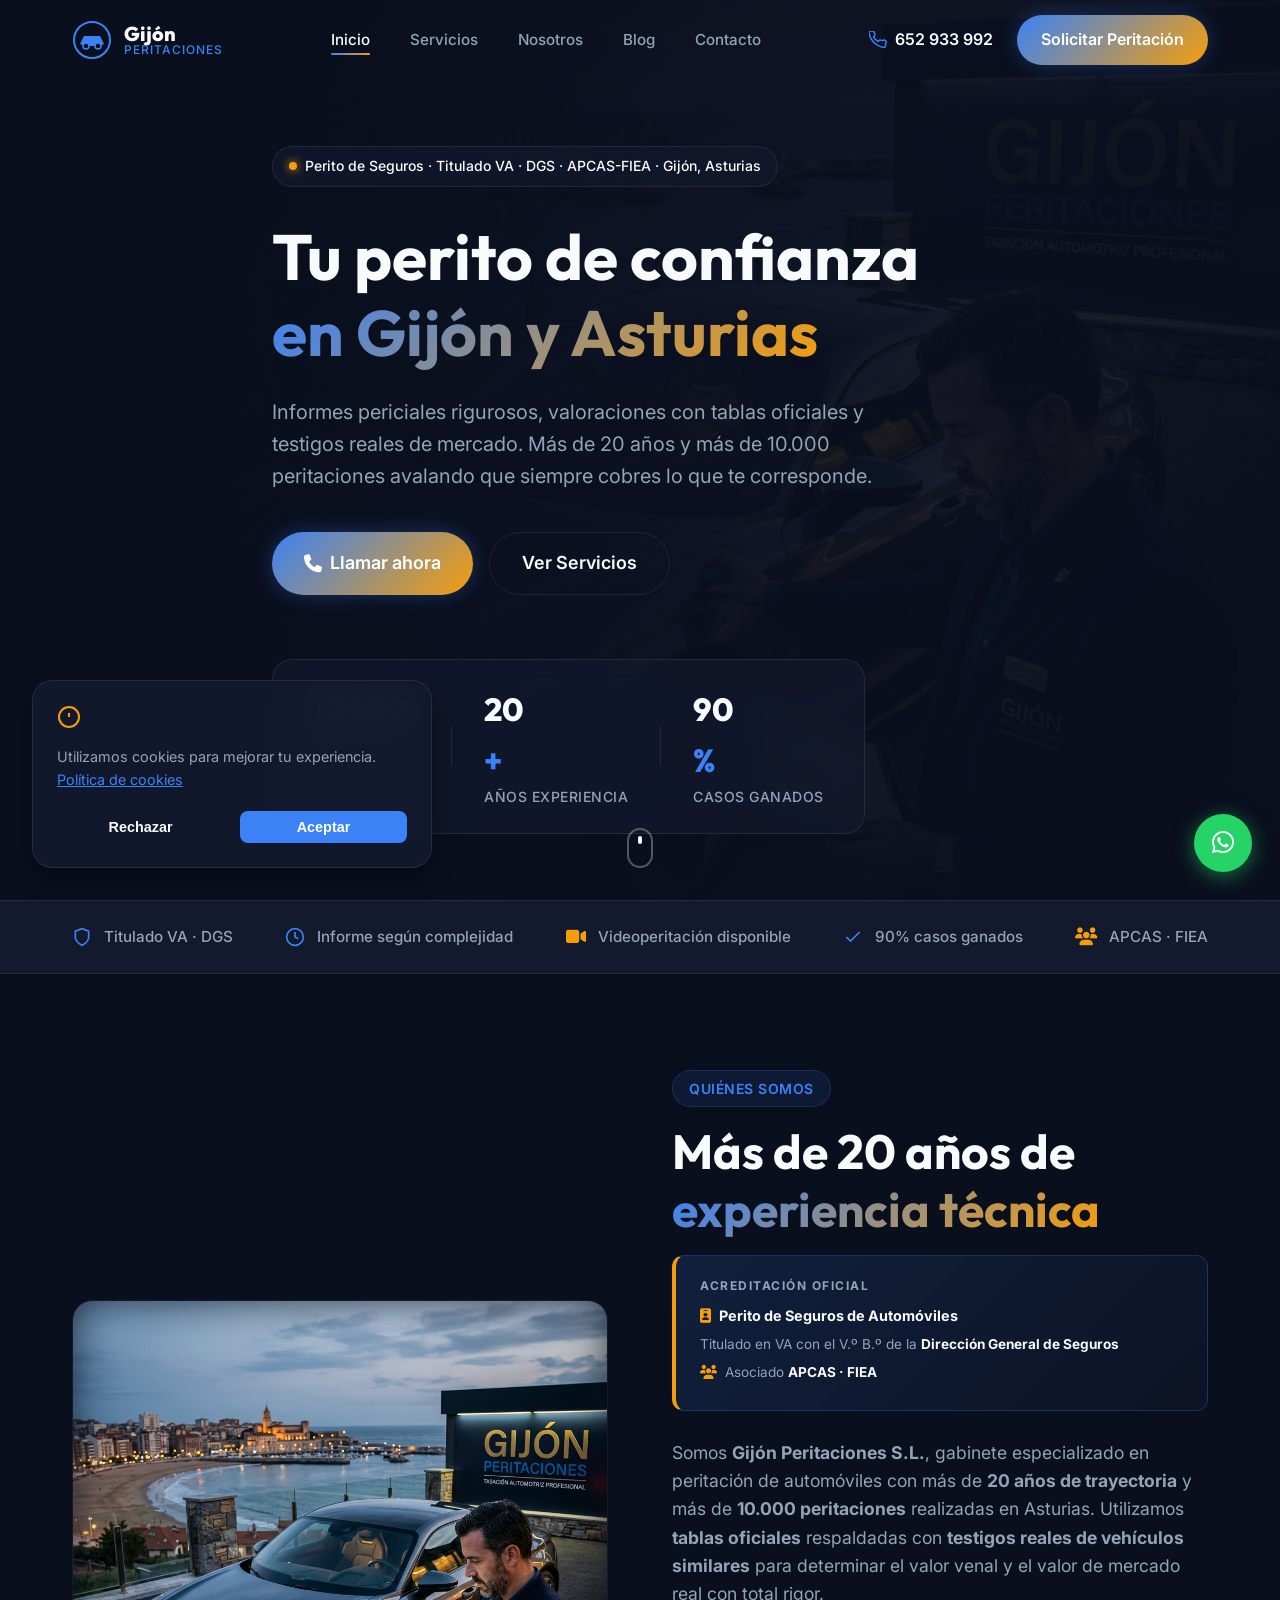
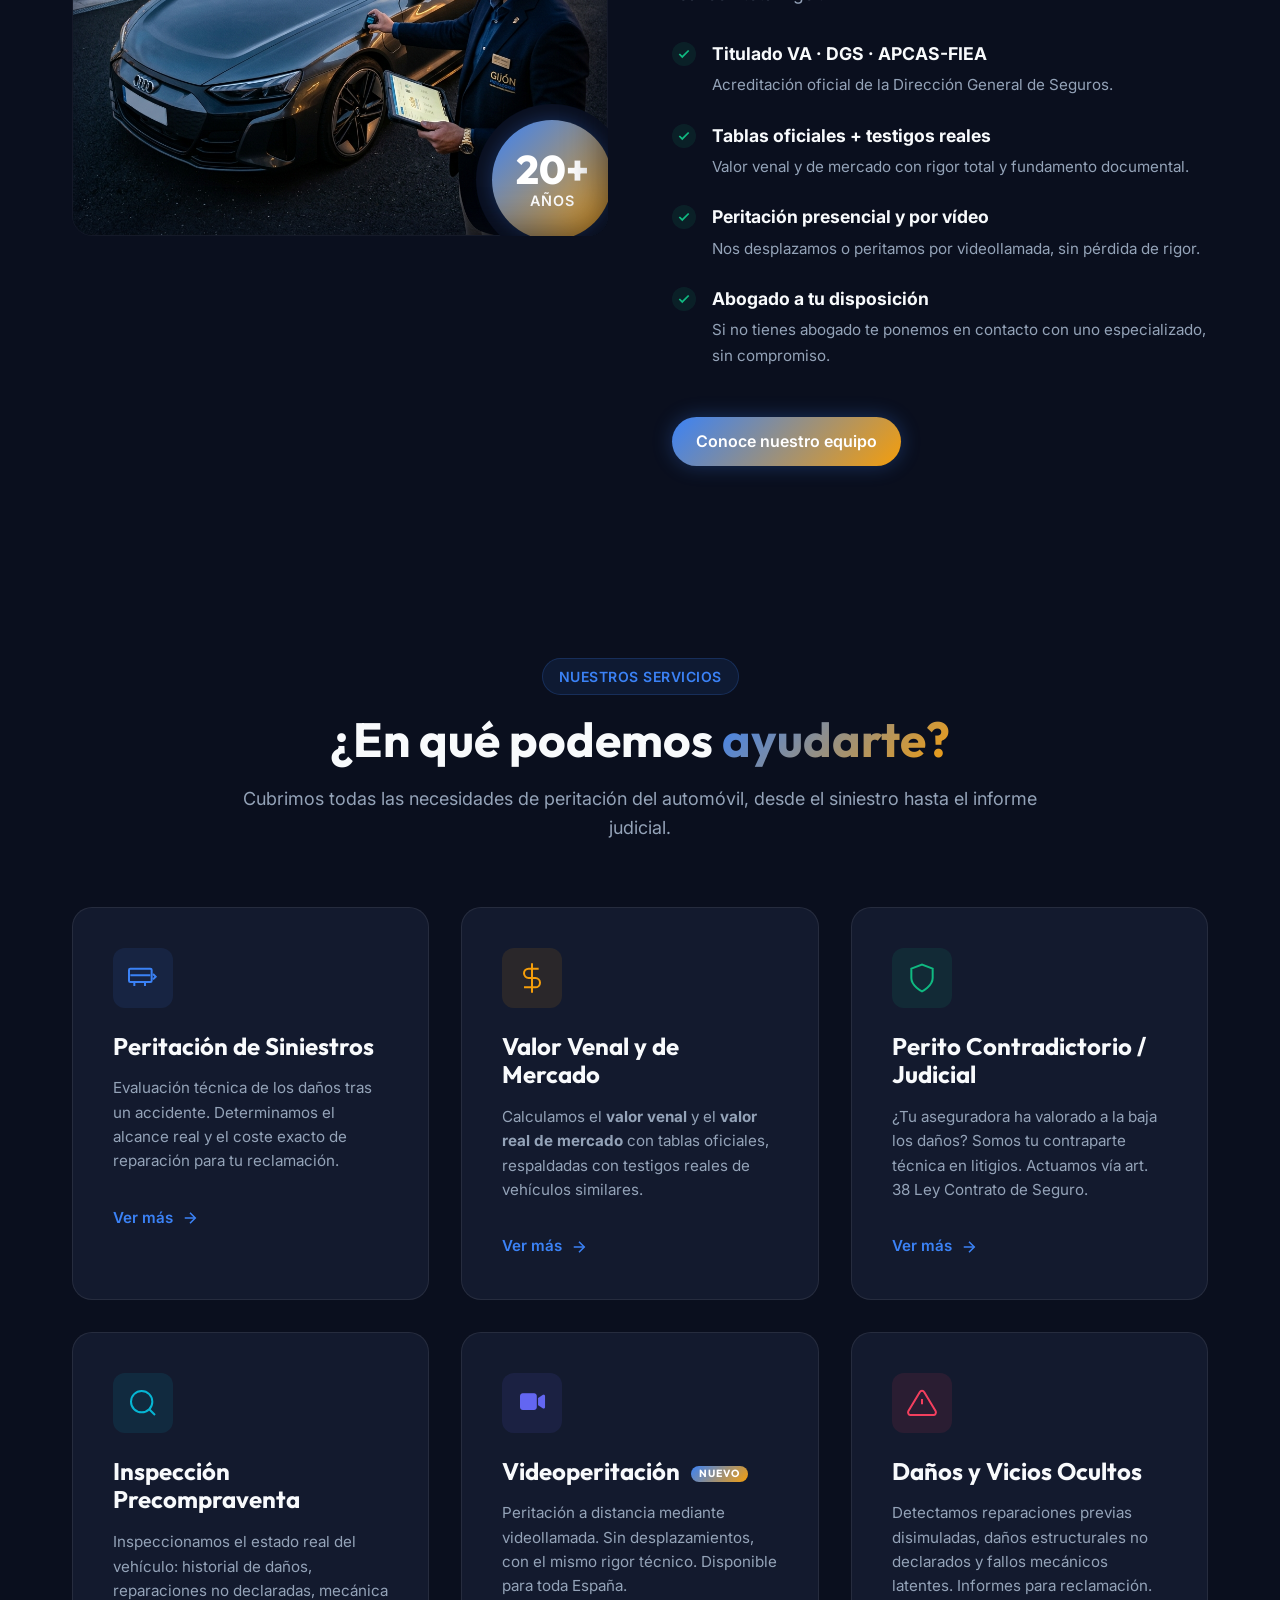
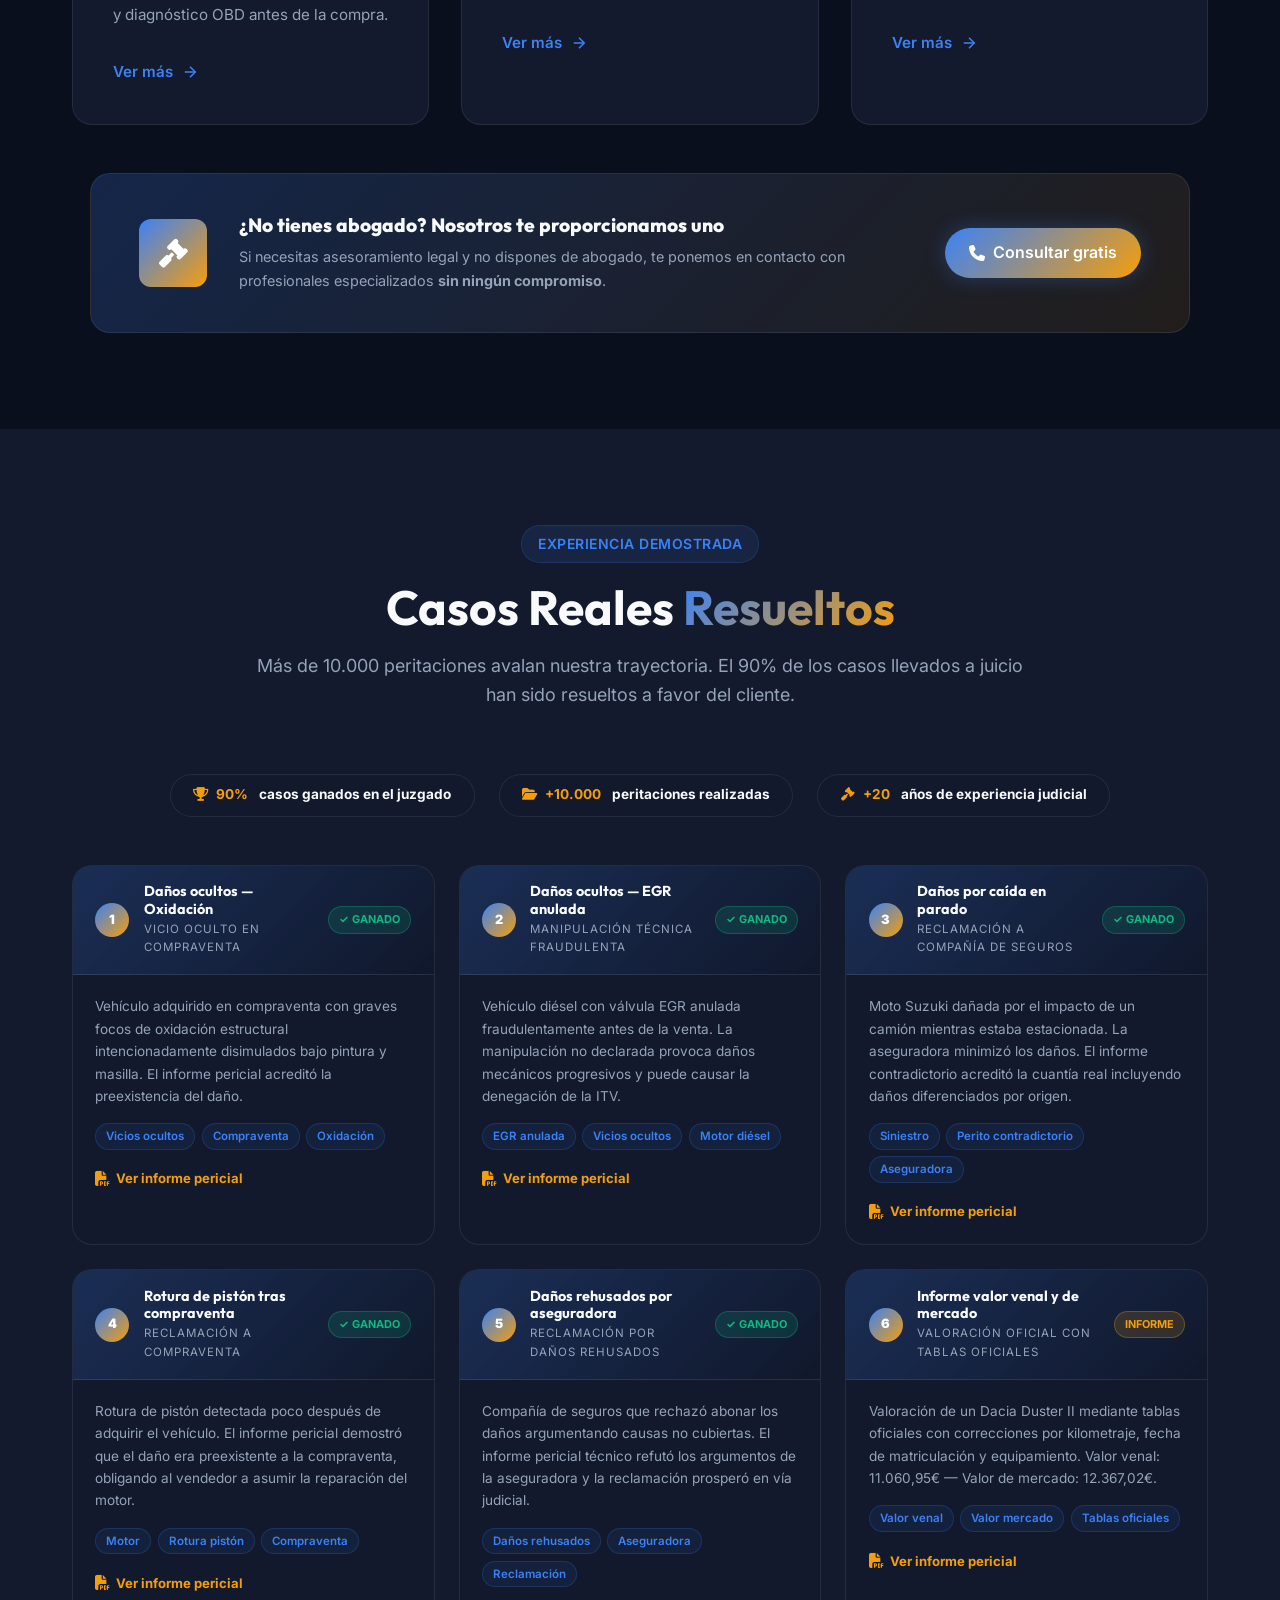
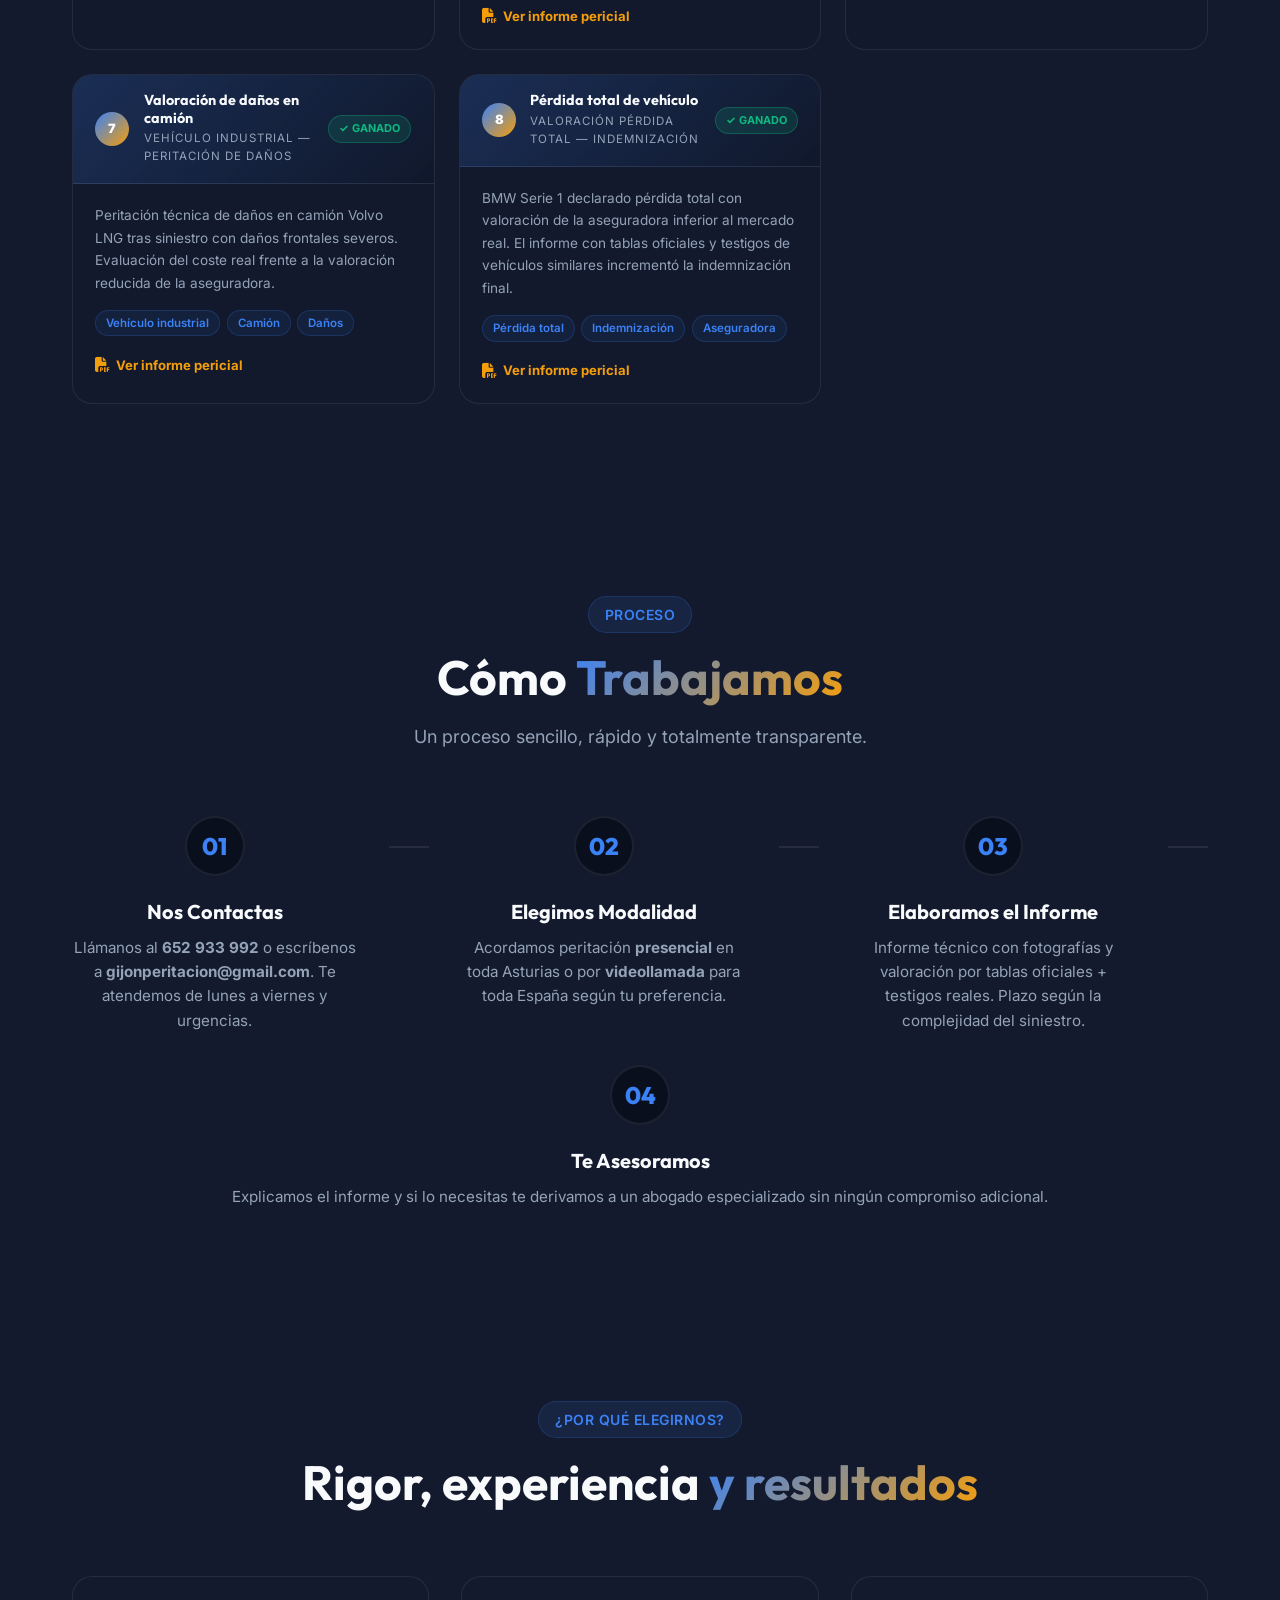
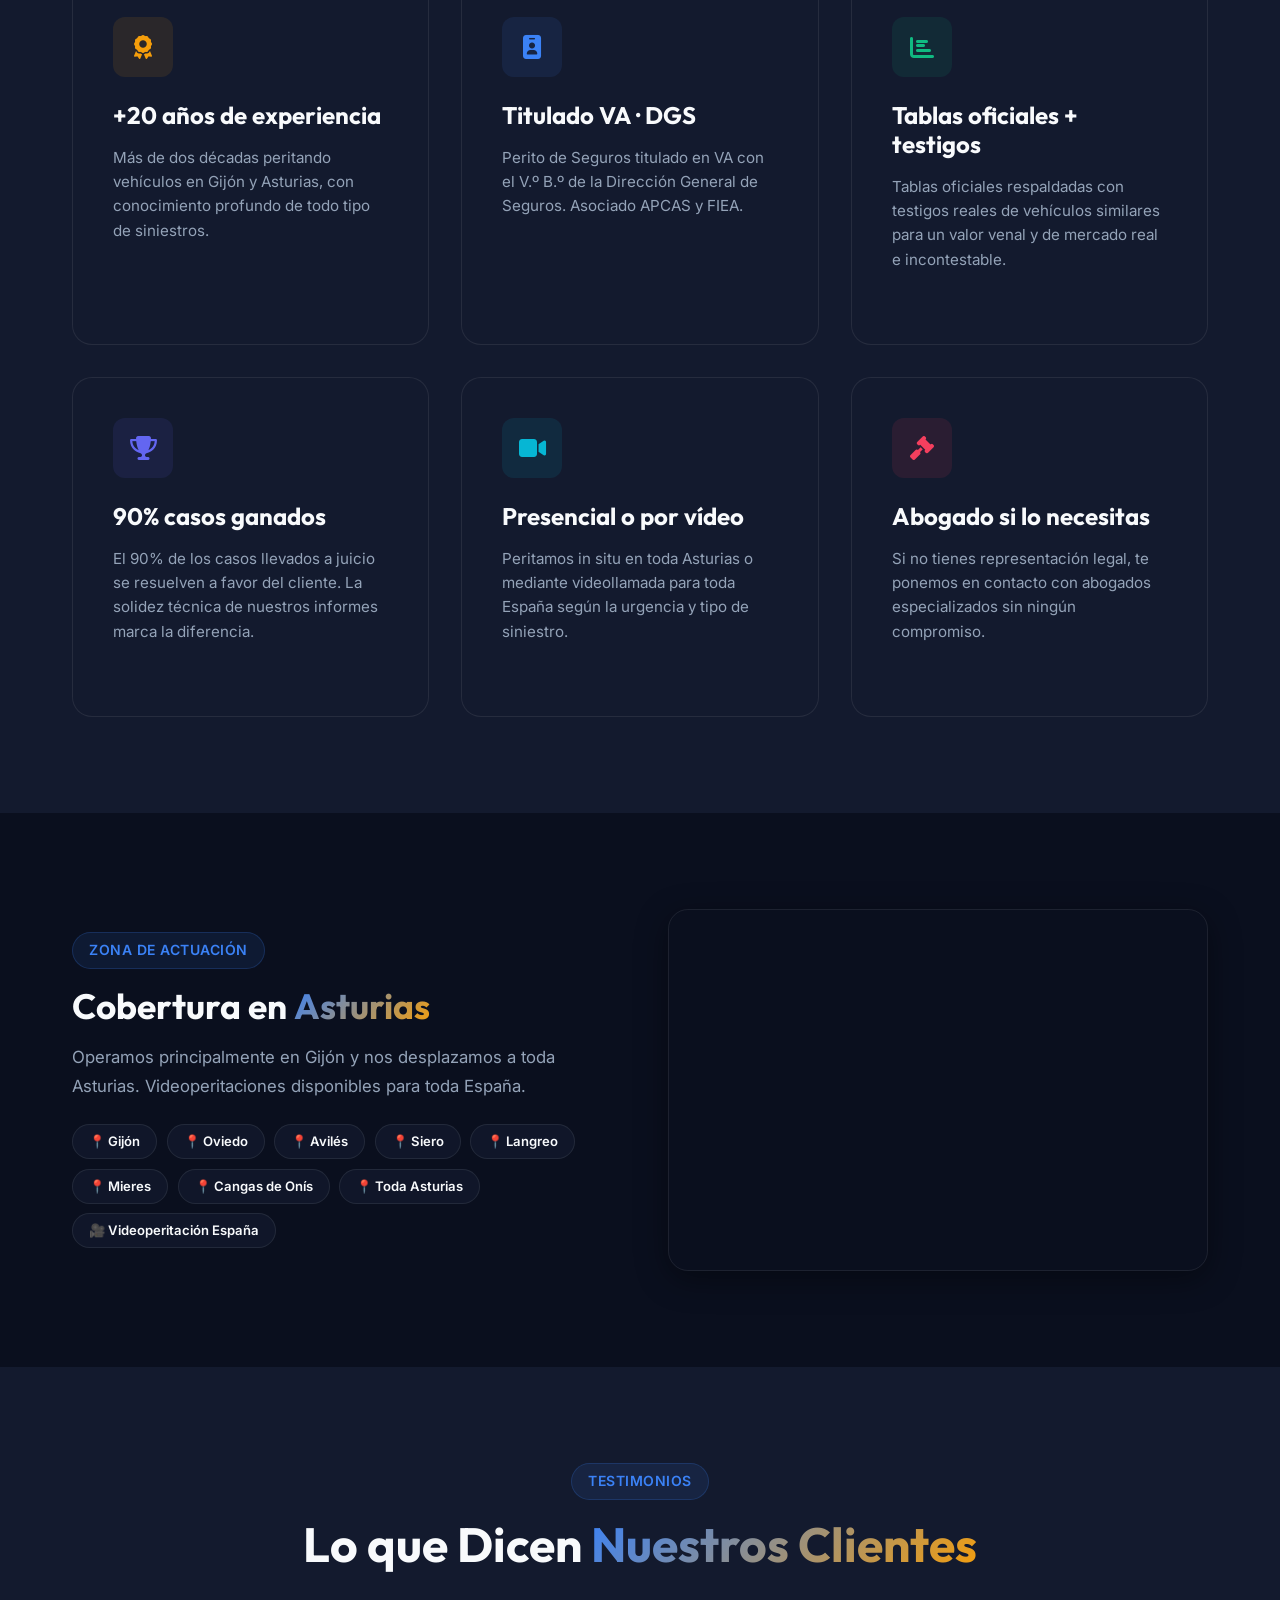
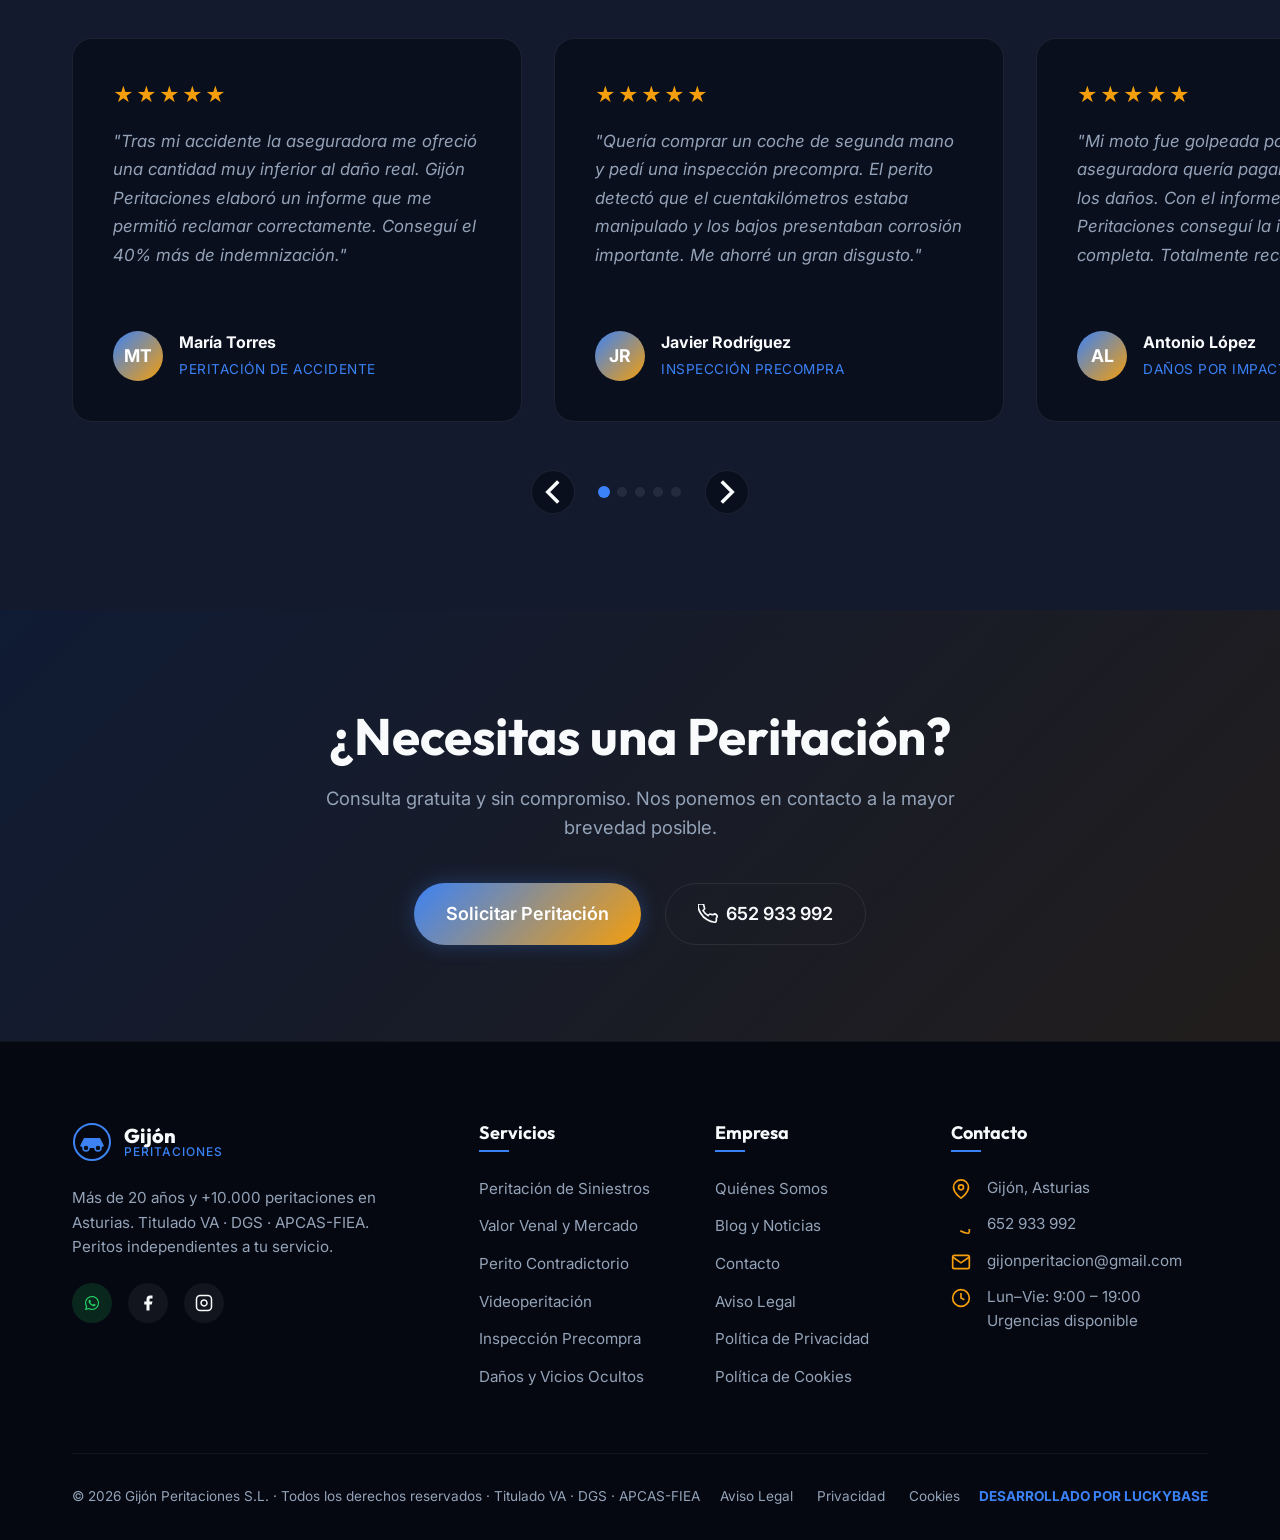
==== commit ab043bdd: "Add files via upload" ====
--- a/index.html
+++ b/index.html
@@ -839,6 +839,7 @@
           <a href="privacidad.html">Privacidad</a>
           <a href="cookies.html">Cookies</a>
         </div>
+        <p><a href="https://luckybase.es" target="_blank" rel="noopener noreferrer" style="color:var(--accent-blue); font-weight:700;">DESARROLLADO POR LUCKYBASE</a></p>
       </div>
     </div>
   </footer>
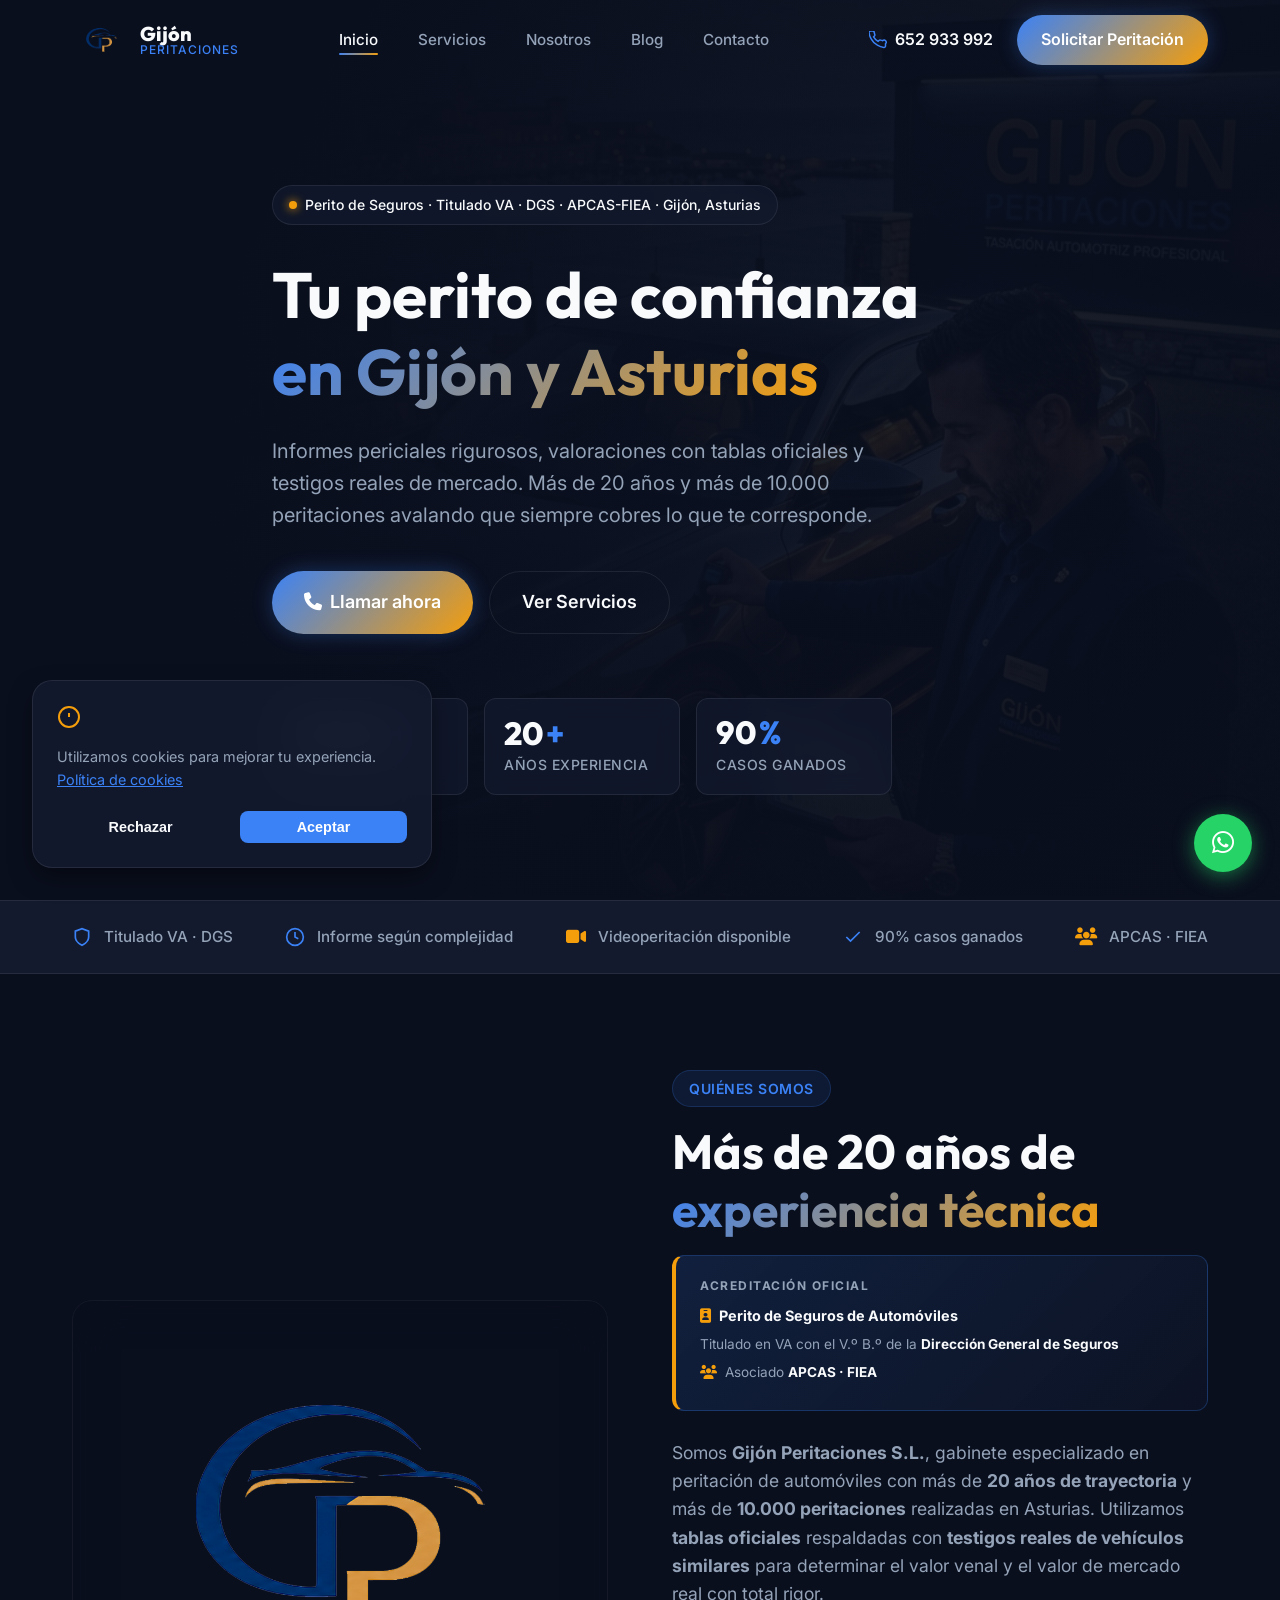
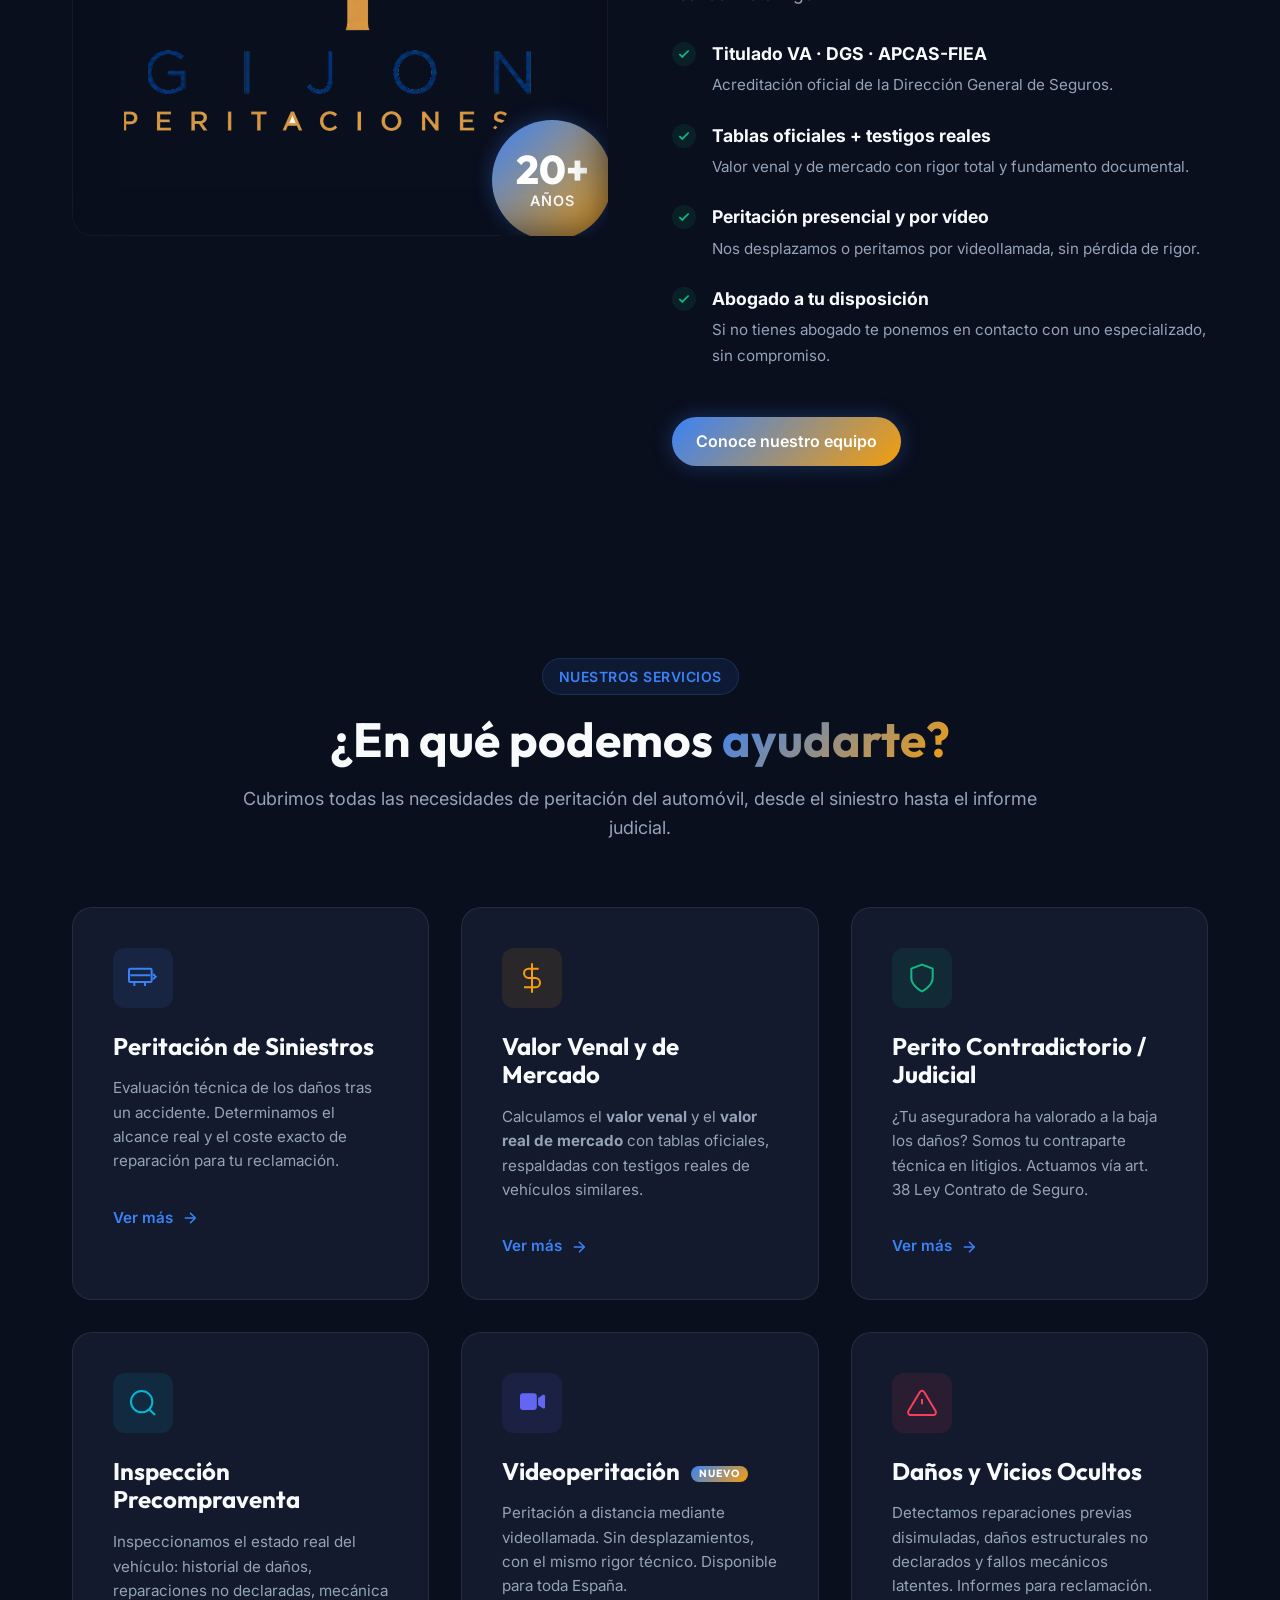
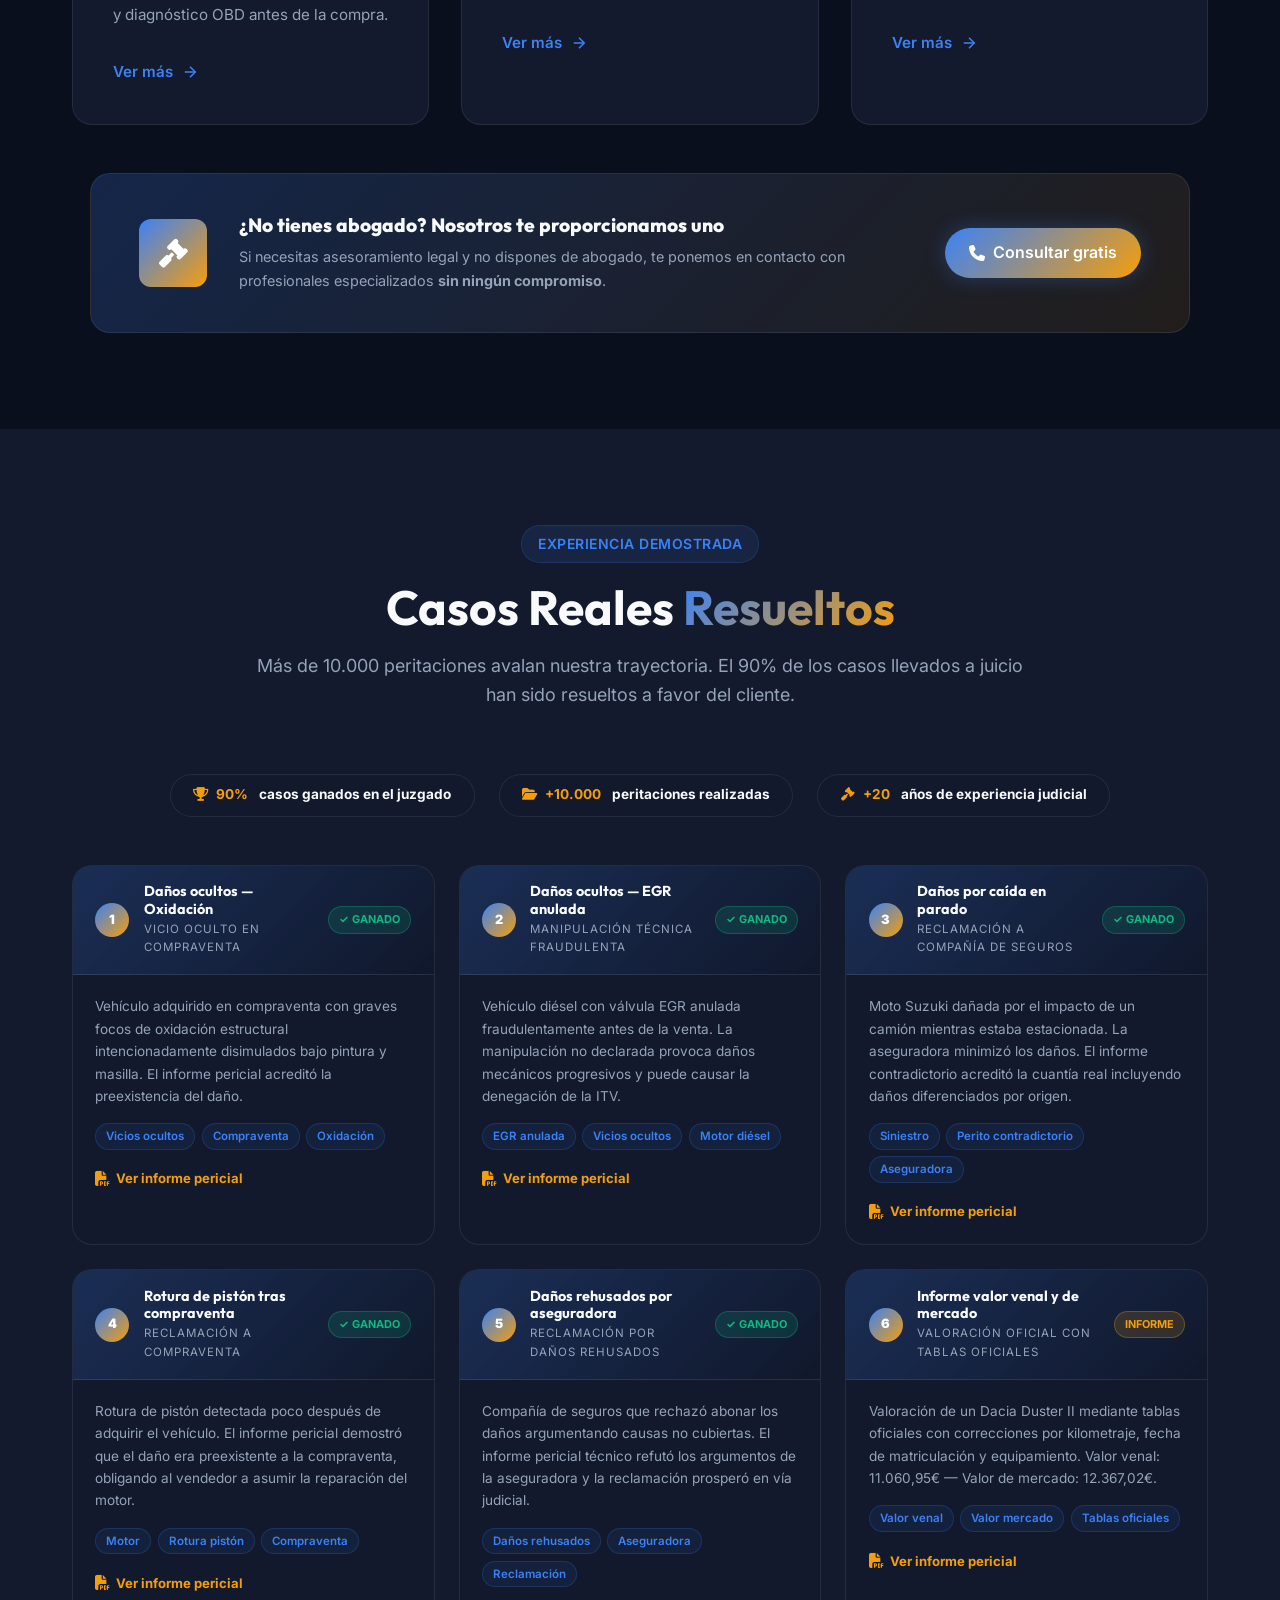
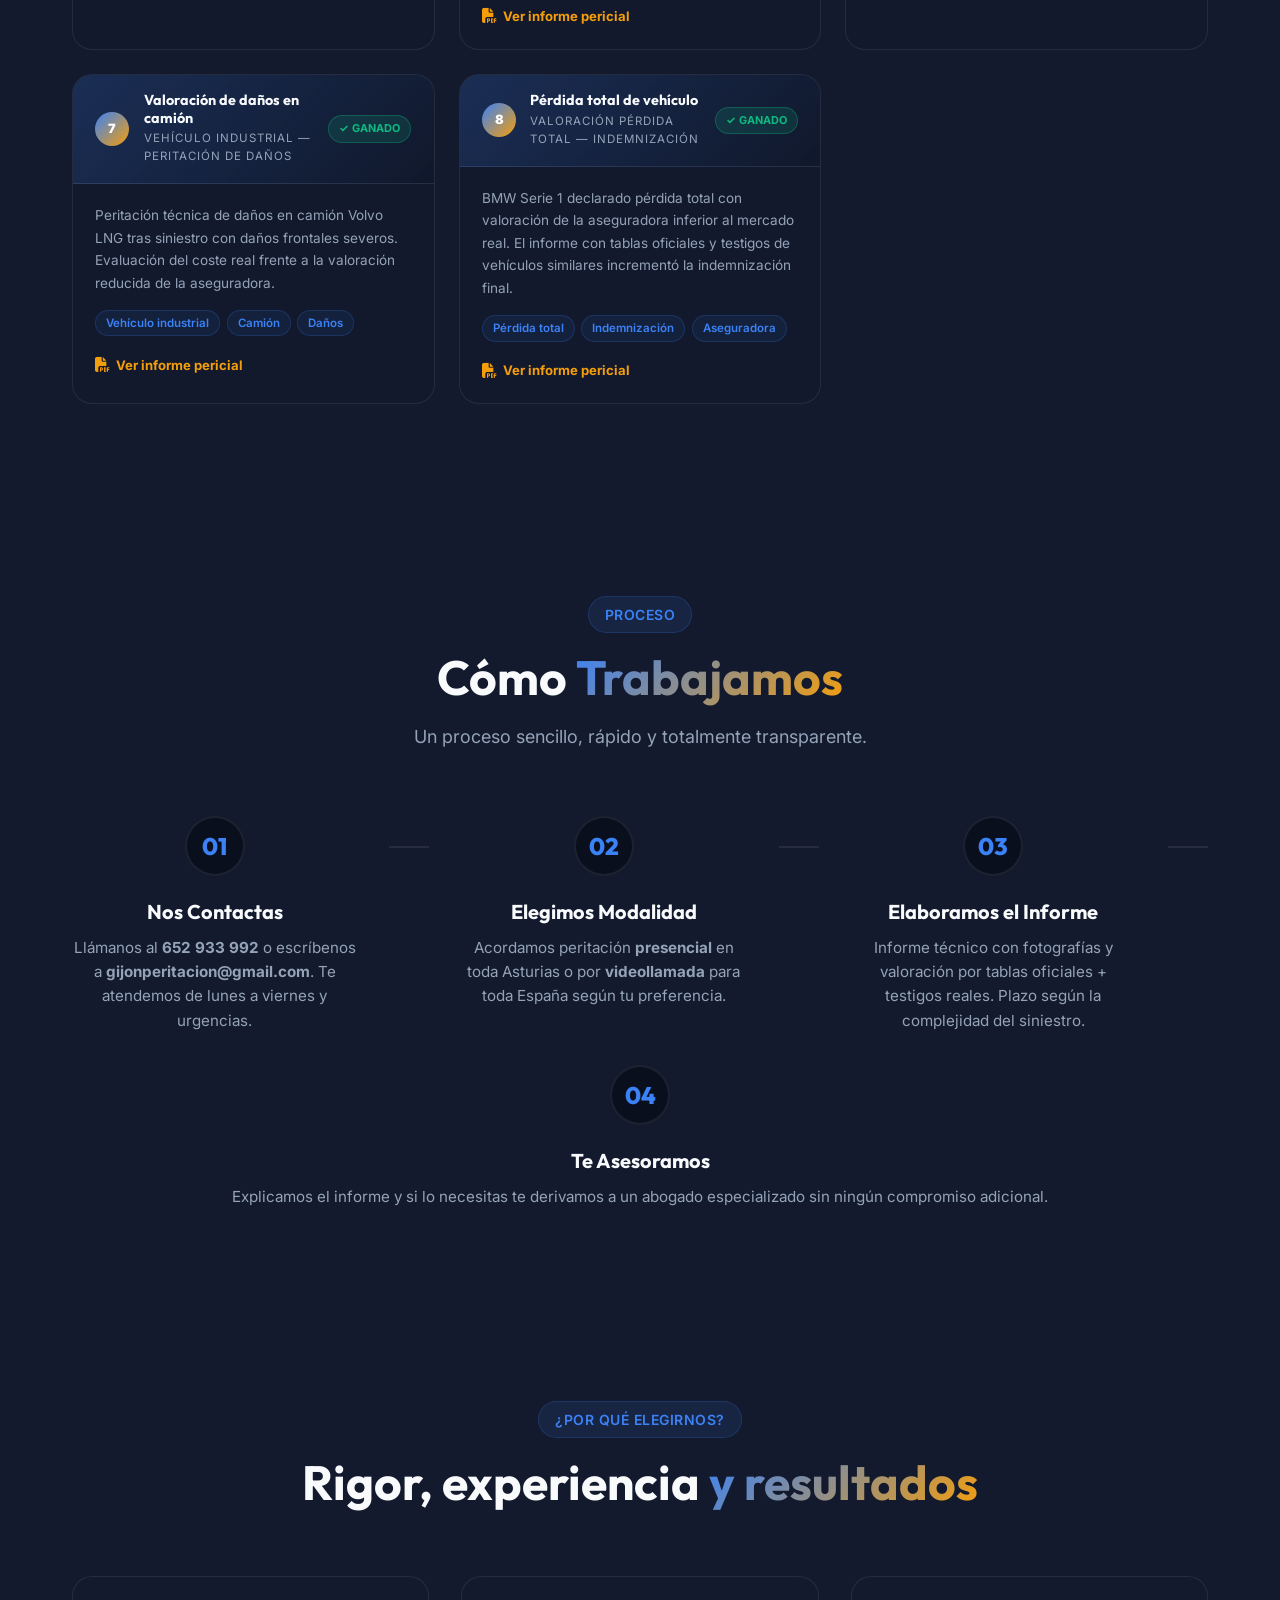
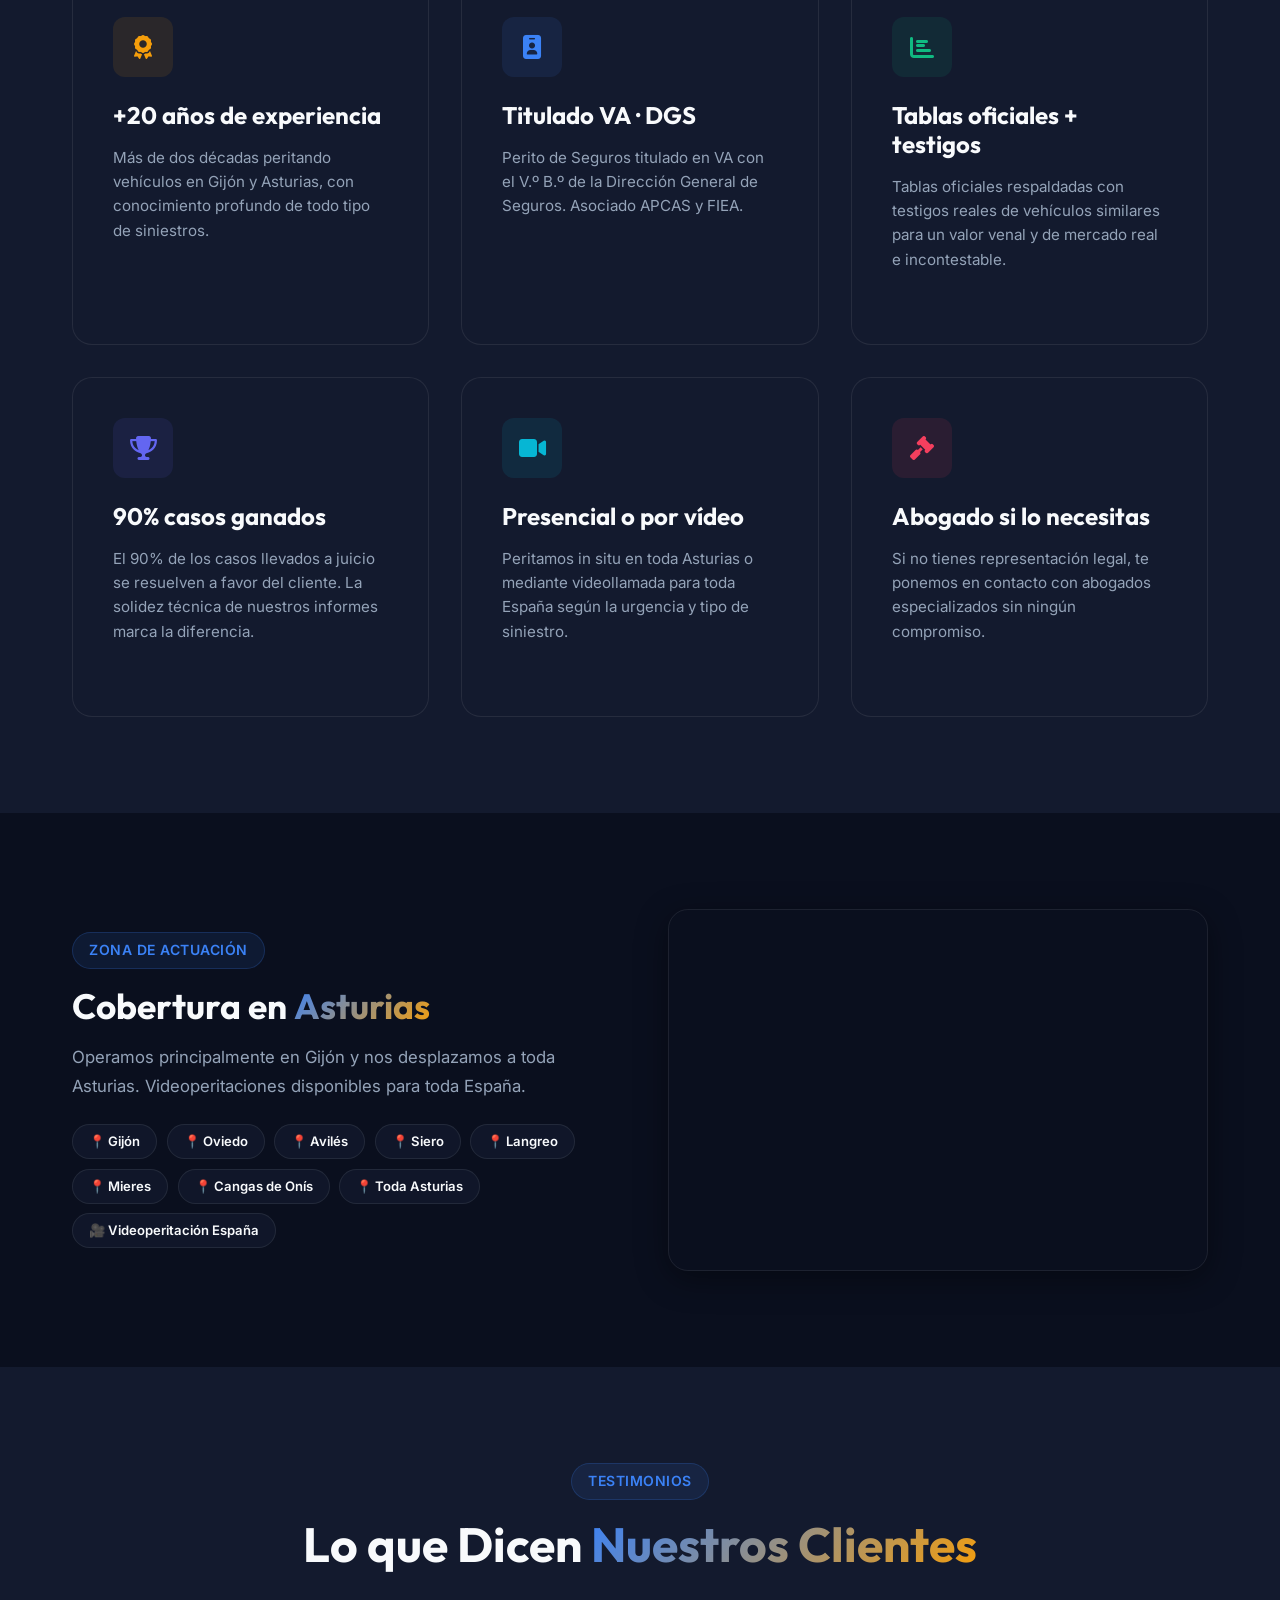
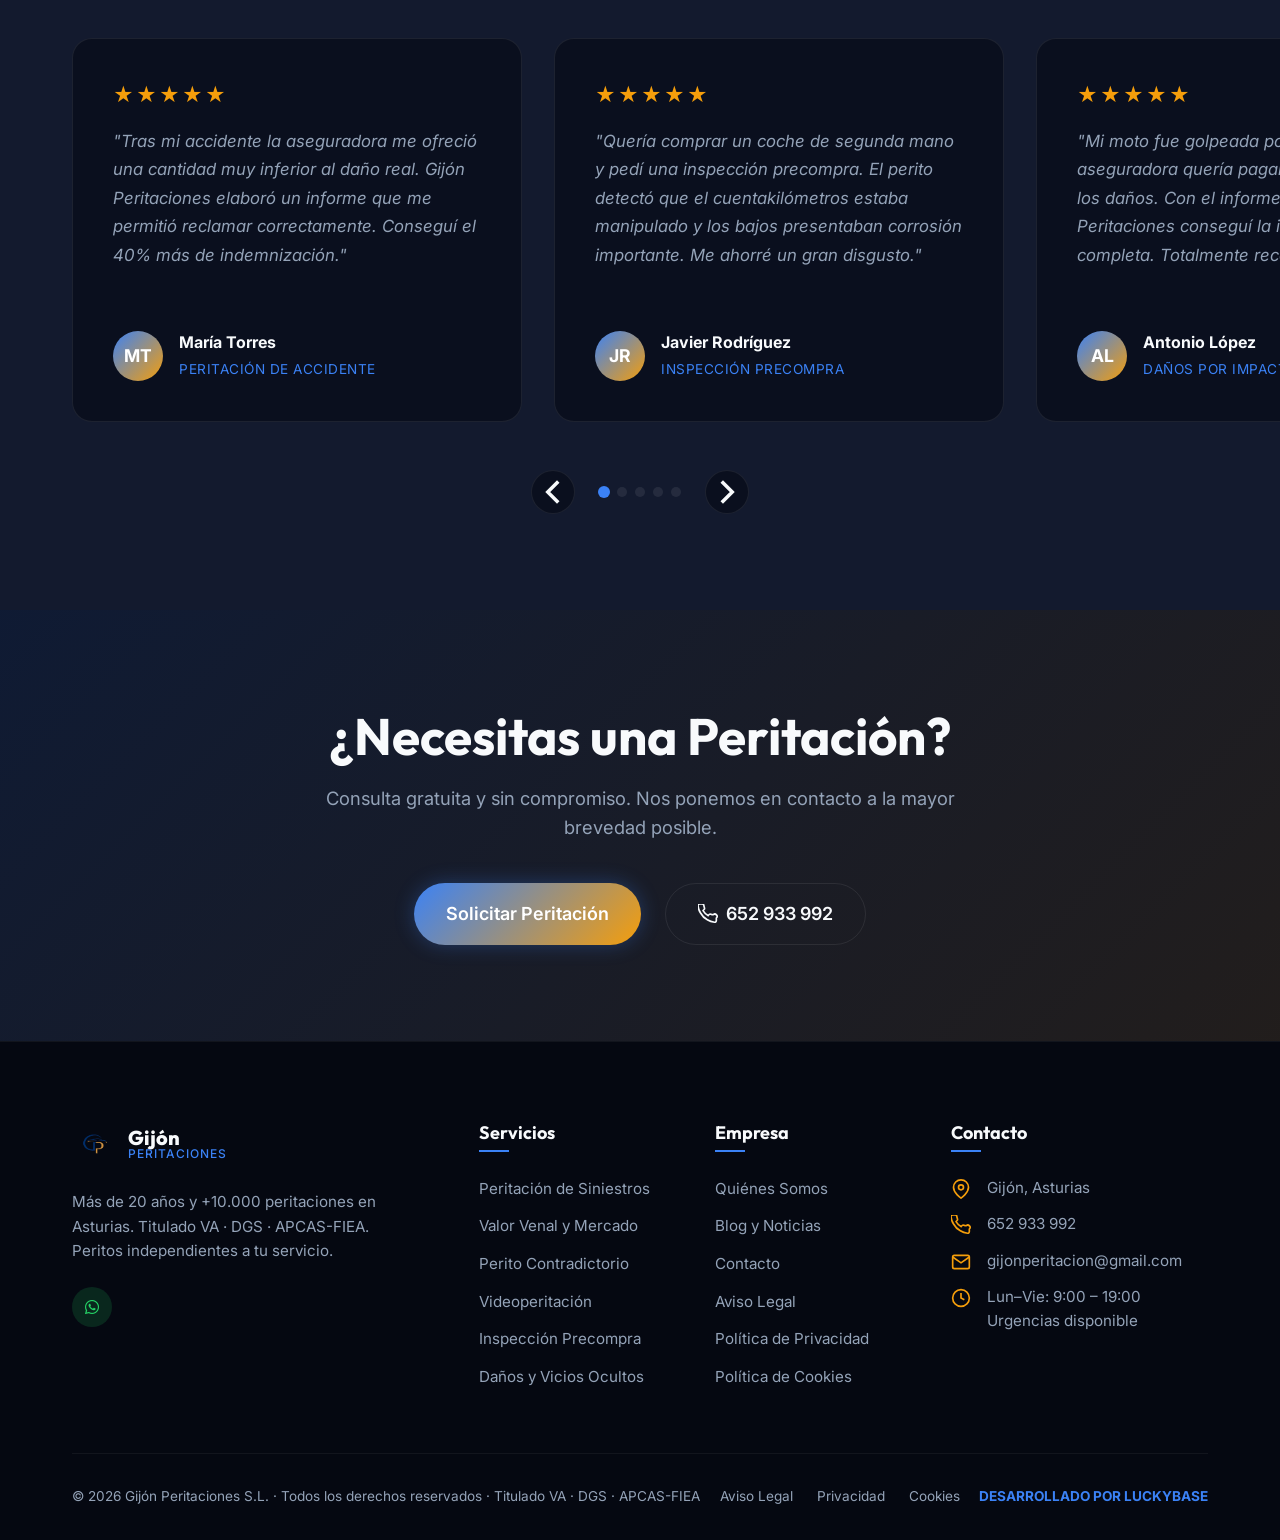
==== commit 6c514b27: "Add files via upload" ====
--- a/index.html
+++ b/index.html
@@ -183,15 +183,7 @@
   <header class="header" id="header">
     <nav class="nav container">
       <a href="index.html" class="logo">
-        <div class="logo-icon">
-          <svg viewBox="0 0 40 40" fill="none">
-            <circle cx="20" cy="20" r="18" stroke="url(#logoGrad)" stroke-width="2"/>
-            <path d="M8 24 L12 16 L28 16 L32 24 L28 26 L12 26 Z" fill="url(#logoGrad)"/>
-            <circle cx="14" cy="26" r="3" fill="#0a0f1e" stroke="url(#logoGrad)" stroke-width="1.5"/>
-            <circle cx="26" cy="26" r="3" fill="#0a0f1e" stroke="url(#logoGrad)" stroke-width="1.5"/>
-            <defs><linearGradient id="logoGrad" x1="0" y1="0" x2="40" y2="40"><stop offset="0%" stop-color="#3b82f6"/><stop offset="100%" stop-color="#f59e0b"/></linearGradient></defs>
-          </svg>
-        </div>
+        <div class="logo-icon"><img src="1gijonperitacion.png" alt="Logo Gijon Peritaciones"></div>
         <div class="logo-text"><span class="logo-main">Gijón</span><span class="logo-sub">Peritaciones</span></div>
       </a>
 
@@ -241,22 +233,19 @@
       </div>
       <div class="hero-stats reveal">
         <div class="stat">
-          <span class="stat-number" data-target="10000">0</span><span>+</span>
+          <div class="stat-value"><span class="stat-number" data-target="10000">0</span><span class="stat-suffix">+</span></div>
           <span class="stat-label">Peritaciones</span>
         </div>
-        <div class="stat-divider"></div>
         <div class="stat">
-          <span class="stat-number" data-target="20">0</span><span>+</span>
+          <div class="stat-value"><span class="stat-number" data-target="20">0</span><span class="stat-suffix">+</span></div>
           <span class="stat-label">Años Experiencia</span>
         </div>
-        <div class="stat-divider"></div>
         <div class="stat">
-          <span class="stat-number" data-target="90">0</span><span>%</span>
+          <div class="stat-value"><span class="stat-number" data-target="90">0</span><span class="stat-suffix">%</span></div>
           <span class="stat-label">Casos Ganados</span>
         </div>
       </div>
     </div>
-    <div class="hero-scroll"><div class="scroll-indicator"><div class="scroll-dot"></div></div></div>
   </section>
 
   <!-- Trust Bar -->
@@ -292,7 +281,7 @@
     <div class="container">
       <div class="why-grid">
         <div class="why-image reveal">
-          <img src="hero_car.png" alt="Perito inspeccionando vehículo" loading="lazy" style="border-radius:var(--radius-lg); border:1px solid var(--border-glass);">
+          <img src="2gijonperitacion.png" alt="Perito inspeccionando vehículo" loading="lazy" style="border-radius:var(--radius-lg); border:1px solid var(--border-glass);">
           <div class="why-badge-float">
             <div class="badge-circle">
               <span class="badge-num">20+</span>
@@ -768,15 +757,7 @@
       <div class="footer-grid">
         <div class="footer-brand">
           <a href="index.html" class="logo">
-            <div class="logo-icon logo-icon--sm">
-              <svg viewBox="0 0 40 40" fill="none">
-                <circle cx="20" cy="20" r="18" stroke="url(#footerLogoGrad)" stroke-width="2"/>
-                <path d="M8 24 L12 16 L28 16 L32 24 L28 26 L12 26 Z" fill="url(#footerLogoGrad)"/>
-                <circle cx="14" cy="26" r="3" fill="#0a0f1e" stroke="url(#footerLogoGrad)" stroke-width="1.5"/>
-                <circle cx="26" cy="26" r="3" fill="#0a0f1e" stroke="url(#footerLogoGrad)" stroke-width="1.5"/>
-                <defs><linearGradient id="footerLogoGrad" x1="0" y1="0" x2="40" y2="40"><stop offset="0%" stop-color="#3b82f6"/><stop offset="100%" stop-color="#f59e0b"/></linearGradient></defs>
-              </svg>
-            </div>
+            <div class="logo-icon logo-icon--sm"><img src="1gijonperitacion.png" alt="Logo Gijon Peritaciones"></div>
             <div class="logo-text"><span class="logo-main">Gijón</span><span class="logo-sub">Peritaciones</span></div>
           </a>
           <p>Más de 20 años y +10.000 peritaciones en Asturias. Titulado VA · DGS · APCAS-FIEA. Peritos independientes a tu servicio.</p>
@@ -784,8 +765,6 @@
             <a href="https://wa.me/34652933992" target="_blank" aria-label="WhatsApp" class="social-link" style="background:rgba(37,211,102,0.15); color:#25D366;">
               <i class="fab fa-whatsapp"></i>
             </a>
-            <a href="#" aria-label="Facebook" class="social-link"><svg viewBox="0 0 24 24" fill="currentColor"><path d="M18 2h-3a5 5 0 0 0-5 5v3H7v4h3v8h4v-8h3l1-4h-4V7a1 1 0 0 1 1-1h3z"/></svg></a>
-            <a href="#" aria-label="Instagram" class="social-link"><svg viewBox="0 0 24 24" fill="none" stroke="currentColor" stroke-width="2"><rect x="2" y="2" width="20" height="20" rx="5" ry="5"/><path d="M16 11.37A4 4 0 1 1 12.63 8 4 4 0 0 1 16 11.37z"/><line x1="17.5" y1="6.5" x2="17.51" y2="6.5"/></svg></a>
           </div>
         </div>
         <div class="footer-col">
@@ -818,7 +797,7 @@
               Gijón, Asturias
             </li>
             <li>
-              <svg viewBox="0 0 24 24" fill="none" stroke="currentColor" stroke-width="2"><path d="M22 16.92v3a2 2 0 01-2.18 2 19.79 19.79 0 01-8.63-3.07"/></svg>
+              <svg viewBox="0 0 24 24" fill="none" stroke="currentColor" stroke-width="2"><path d="M22 16.92v3a2 2 0 01-2.18 2 19.79 19.79 0 01-8.63-3.07A19.5 19.5 0 013.07 10.8a19.79 19.79 0 01-3.07-8.67A2 2 0 012 0h3a2 2 0 012 1.72c.127.96.361 1.903.7 2.81a2 2 0 01-.45 2.11L6.09 7.91a16 16 0 006 6l1.27-1.27a2 2 0 012.11-.45c.907.339 1.85.573 2.81.7A2 2 0 0122 16.92z"/></svg>
               <a href="tel:+34652933992">652 933 992</a>
             </li>
             <li>
--- a/styles.css
+++ b/styles.css
@@ -221,8 +221,20 @@
 }
 
 .logo-icon {
-  width: 40px;
-  height: 40px;
+  width: 56px;
+  height: 56px;
+}
+
+.logo-icon--sm {
+  width: 44px;
+  height: 44px;
+}
+
+.logo-icon img {
+  width: 100%;
+  height: 100%;
+  object-fit: contain;
+  display: block;
 }
 
 .logo-text {
@@ -422,37 +434,44 @@
 }
 
 .hero-stats {
-  display: flex;
-  align-items: center;
-  gap: 2rem;
+  display: grid;
+  grid-template-columns: repeat(3, minmax(150px, 1fr));
+  gap: 1rem;
+  width: min(100%, 620px);
+  max-width: 100%;
+}
+
+.stat {
+  display: flex;
+  flex-direction: column;
+  gap: 0.35rem;
   background: var(--bg-glass);
   border: 1px solid var(--border-glass);
-  border-radius: var(--radius-lg);
-  padding: 1.5rem 2.5rem;
+  border-radius: var(--radius-md);
+  padding: 1.1rem 1.2rem;
   backdrop-filter: blur(10px);
-  width: max-content;
-  max-width: 100%;
-  flex-wrap: wrap;
-}
-
-.stat {
-  display: flex;
-  flex-direction: column;
-}
-
-.stat span:first-child, .stat span:nth-child(2) {
+}
+
+.stat-value {
+  display: flex;
+  align-items: baseline;
+  gap: 0.2rem;
+  line-height: 1;
+}
+
+.stat-number,
+.stat-suffix {
   font-size: 2rem;
   font-weight: 800;
   font-family: var(--font-display);
   color: var(--text-main);
-  display: inline-block;
 }
 
 .stat-number {
   color: var(--text-main);
 }
 
-.stat span:nth-child(2) {
+.stat-suffix {
   color: var(--accent-blue);
 }
 
@@ -465,9 +484,7 @@
 }
 
 .stat-divider {
-  width: 1px;
-  height: 40px;
-  background: var(--border-glass);
+  display: none;
 }
 
 .hero-scroll {
@@ -1355,6 +1372,16 @@
 }
 
 @media (max-width: 768px) {
+  .logo-icon {
+    width: 48px;
+    height: 48px;
+  }
+
+  .logo-icon--sm {
+    width: 38px;
+    height: 38px;
+  }
+
   .btn-phone {
     font-size: 0; /* Hide text, keep icon */
   }
@@ -1364,15 +1391,10 @@
   }
   
   .hero-stats {
-    flex-direction: column;
+    grid-template-columns: 1fr;
     gap: 1rem;
-    padding: 1.5rem;
-    align-items: flex-start;
-  }
-  
-  .stat-divider {
+    max-width: 360px;
     width: 100%;
-    height: 1px;
   }
 }
 
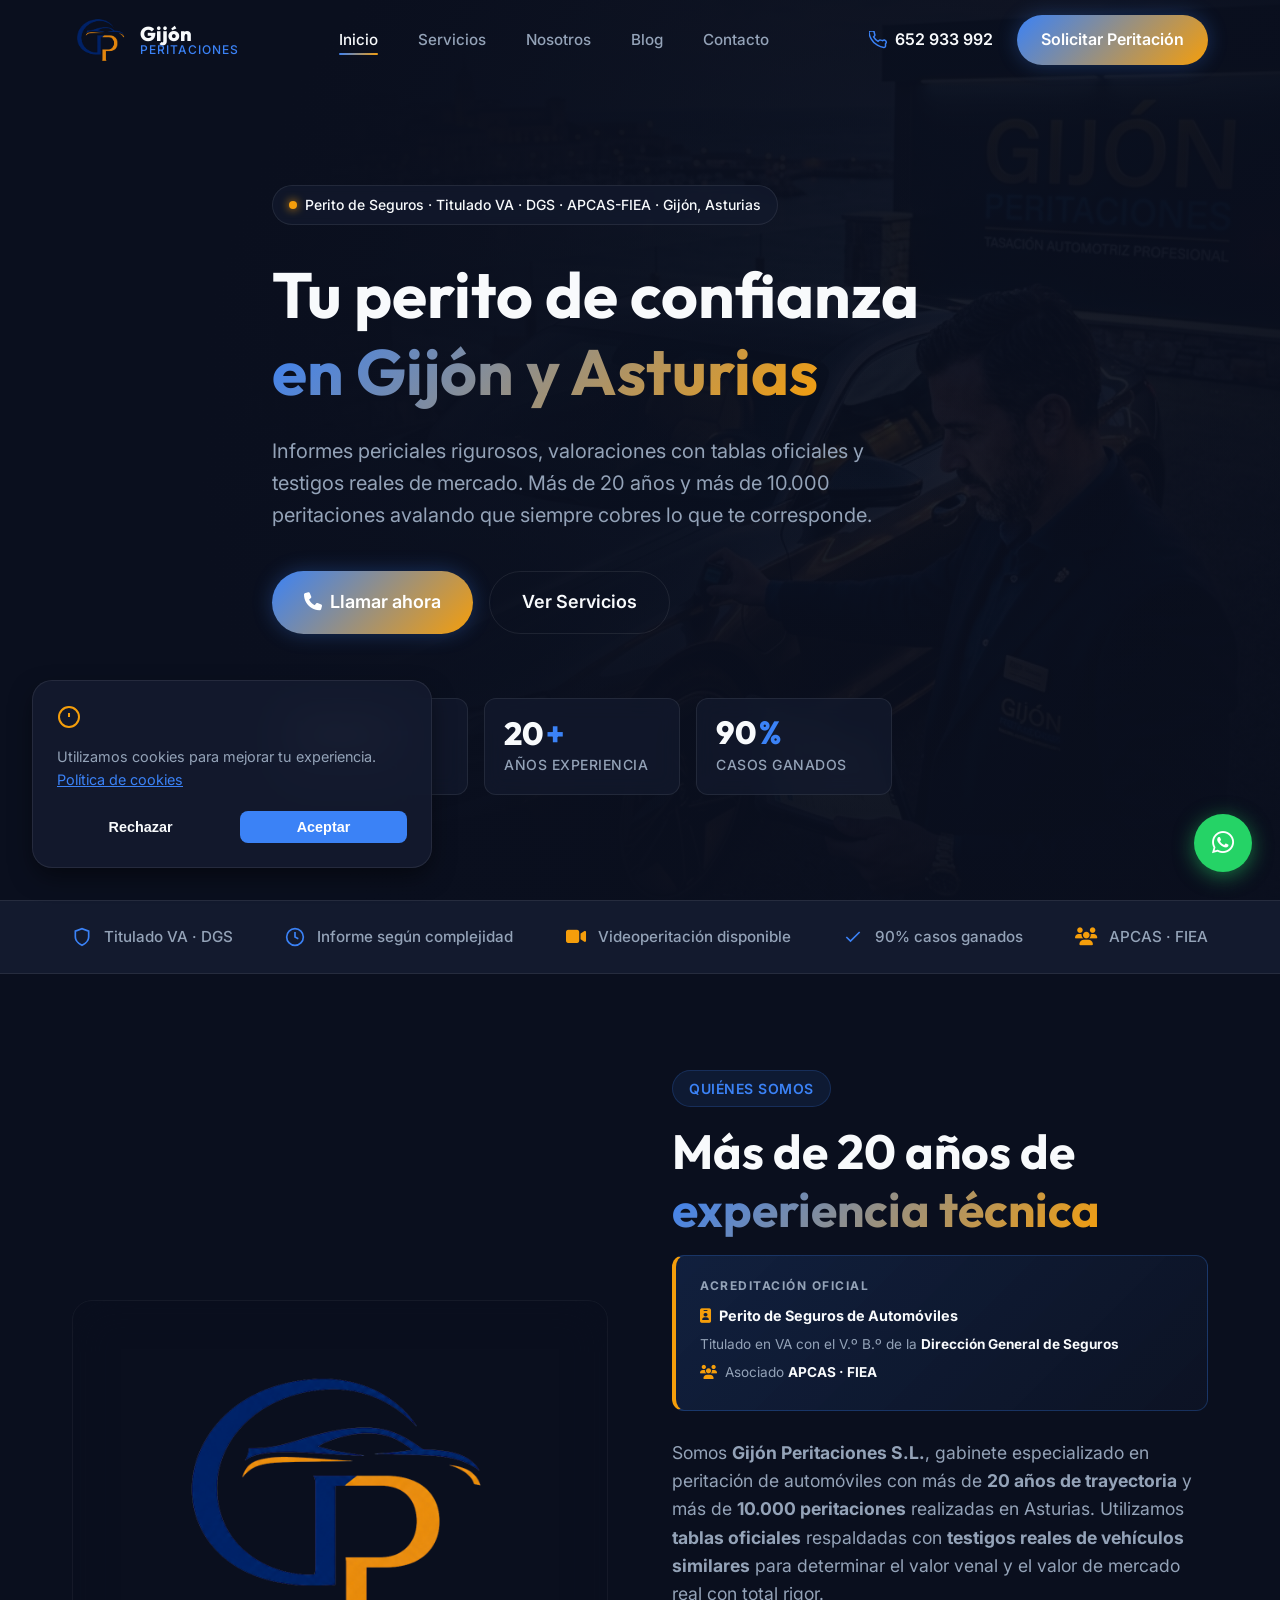
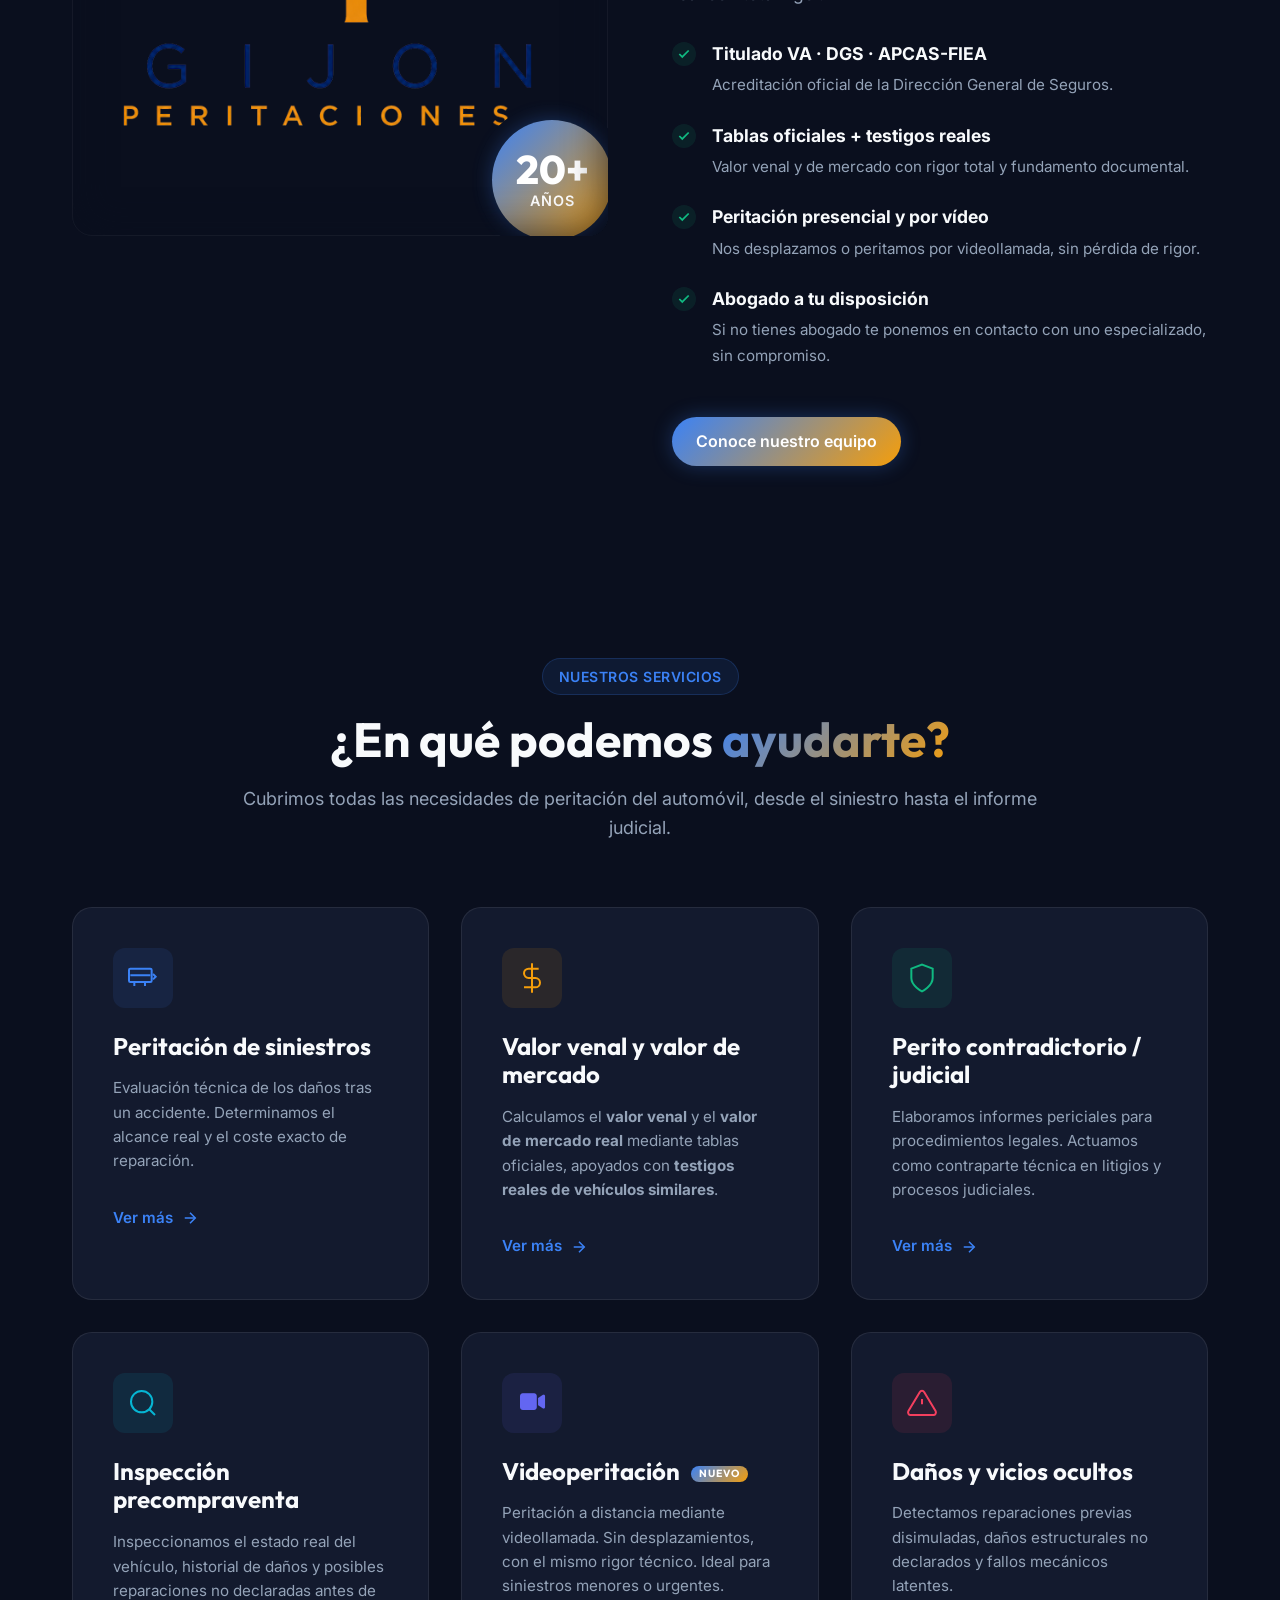
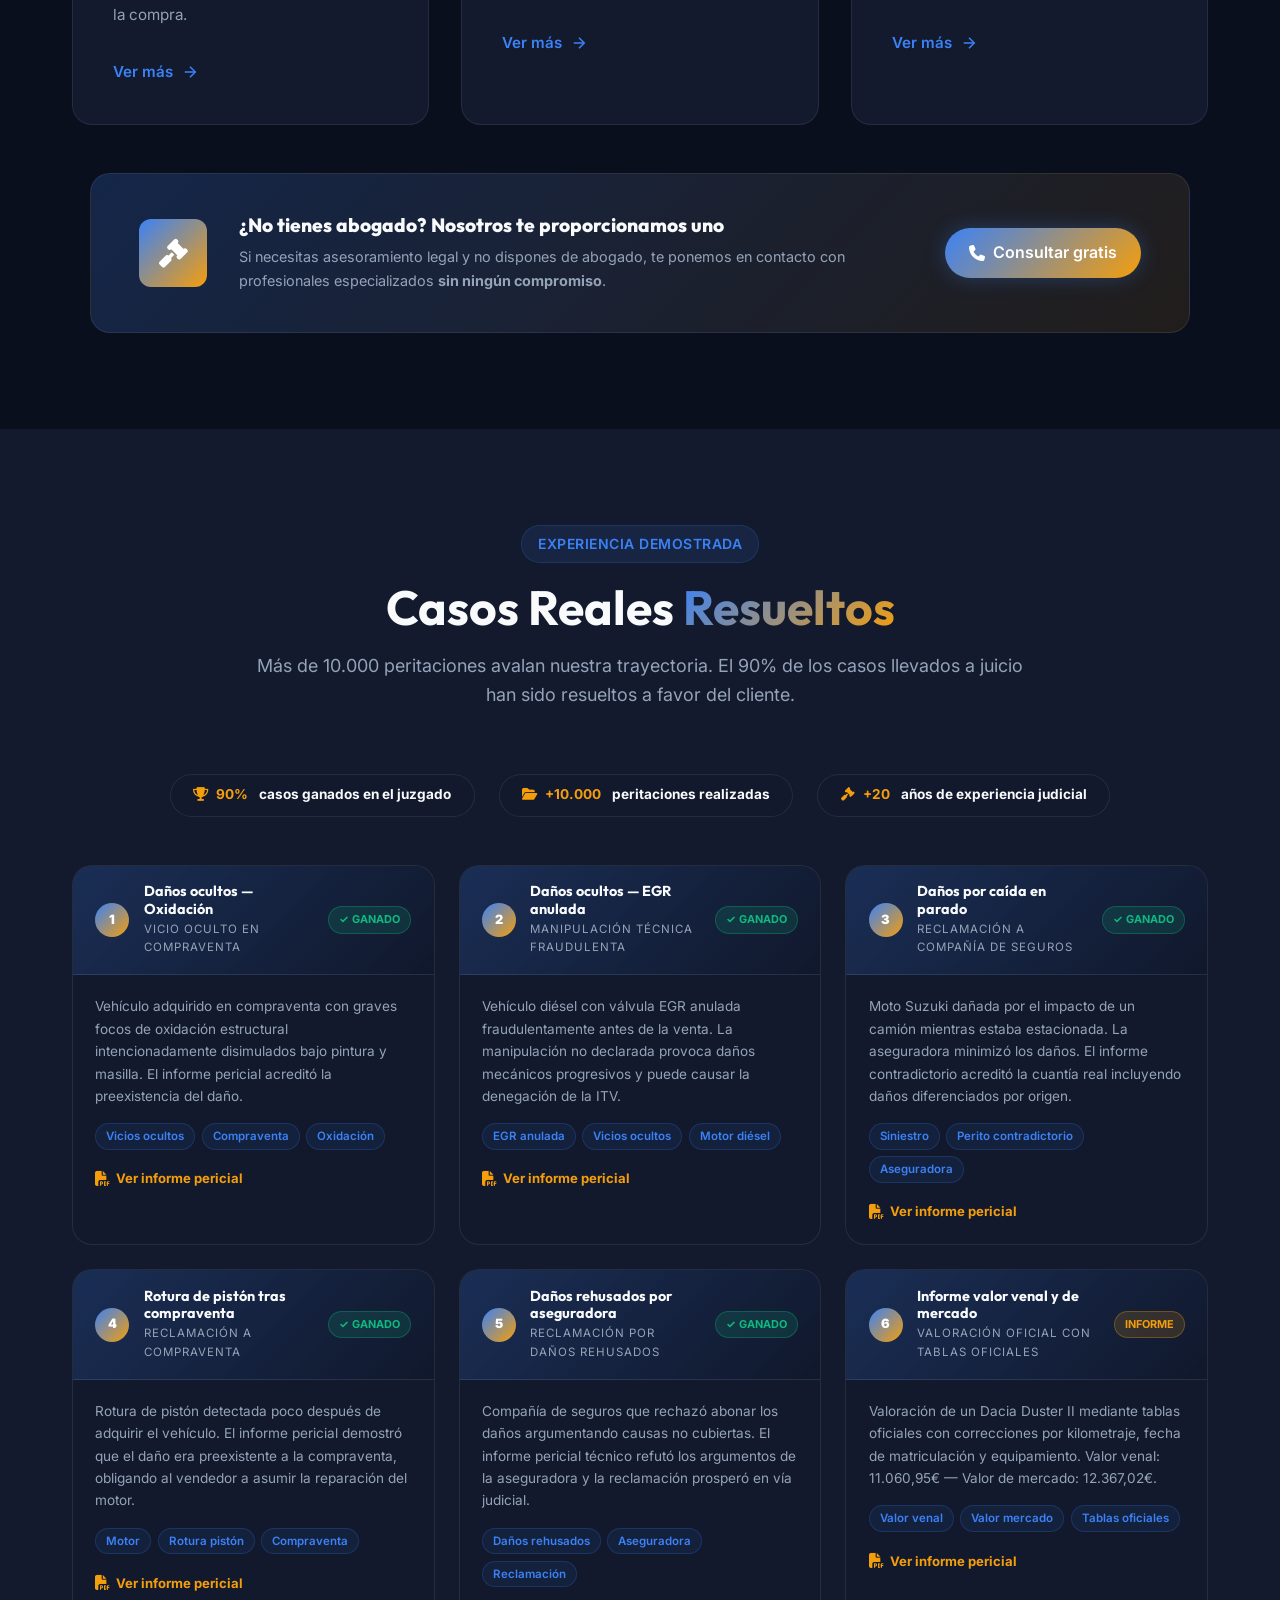
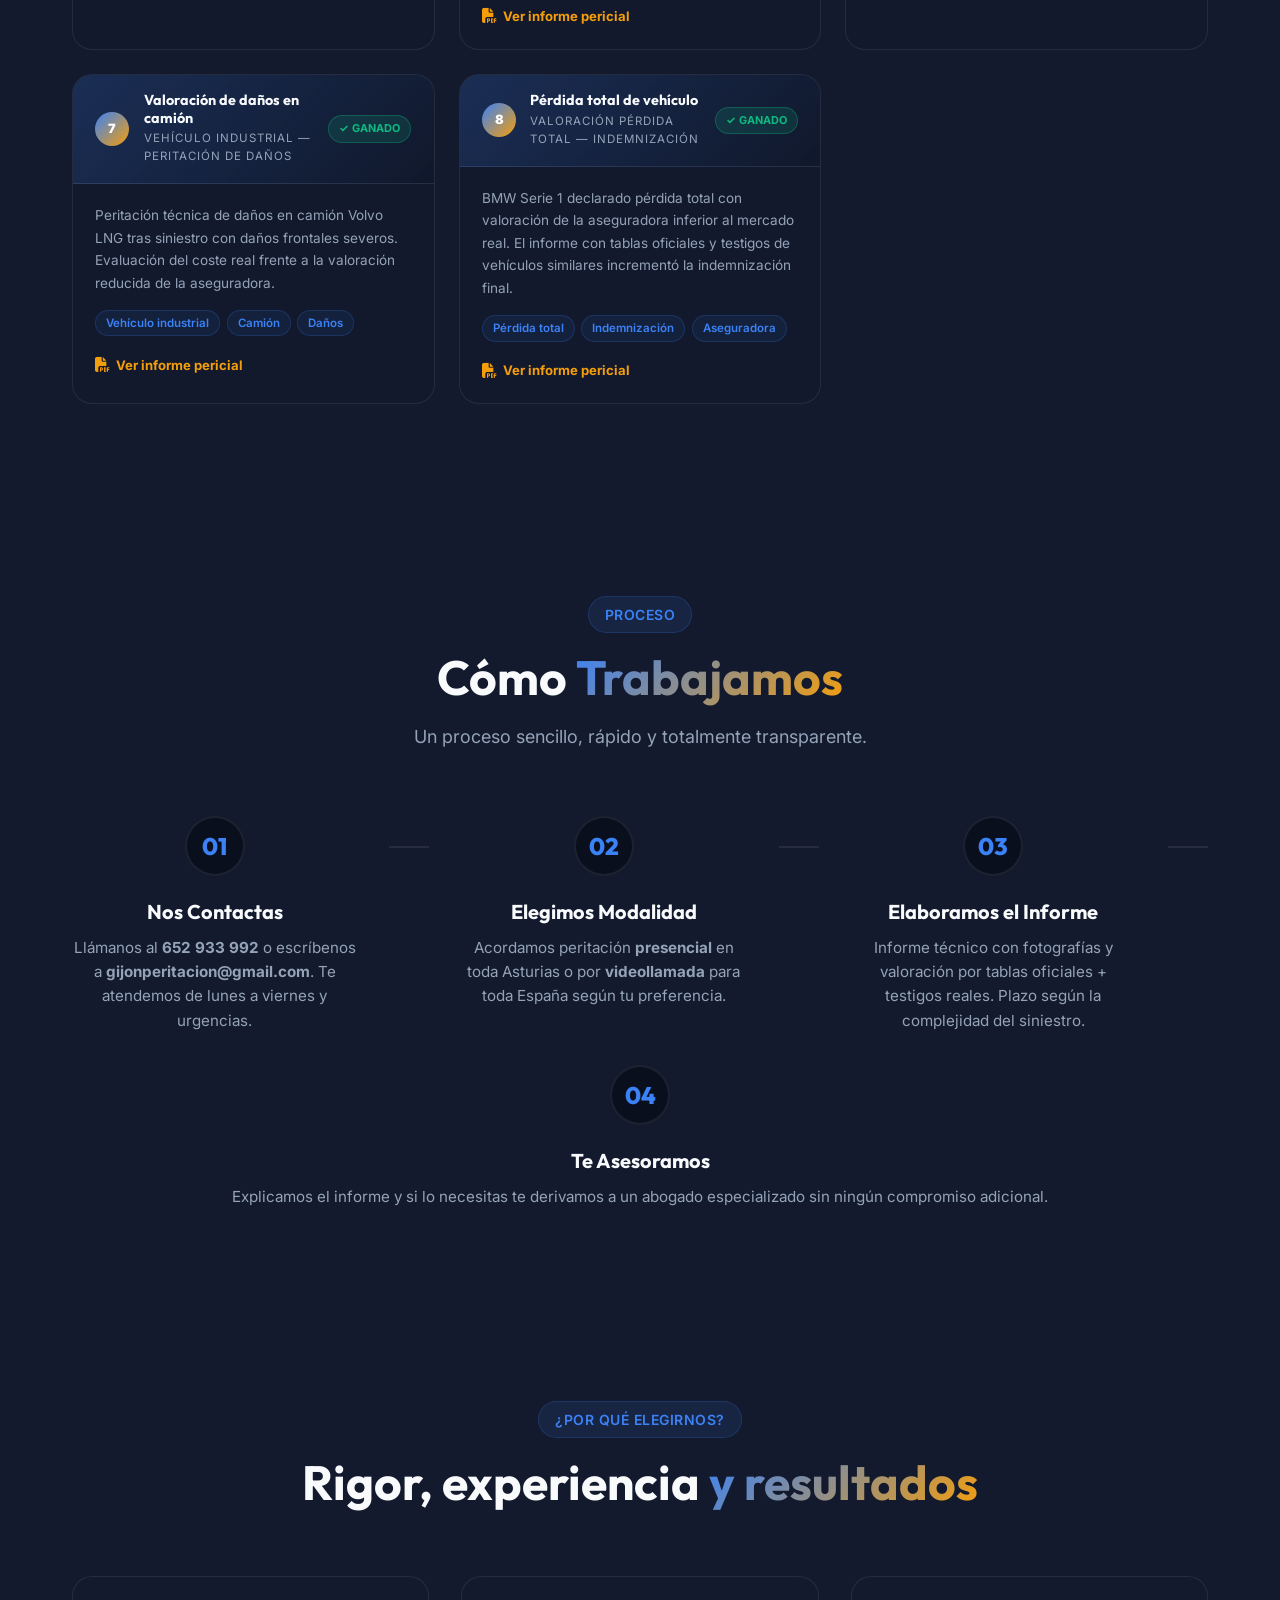
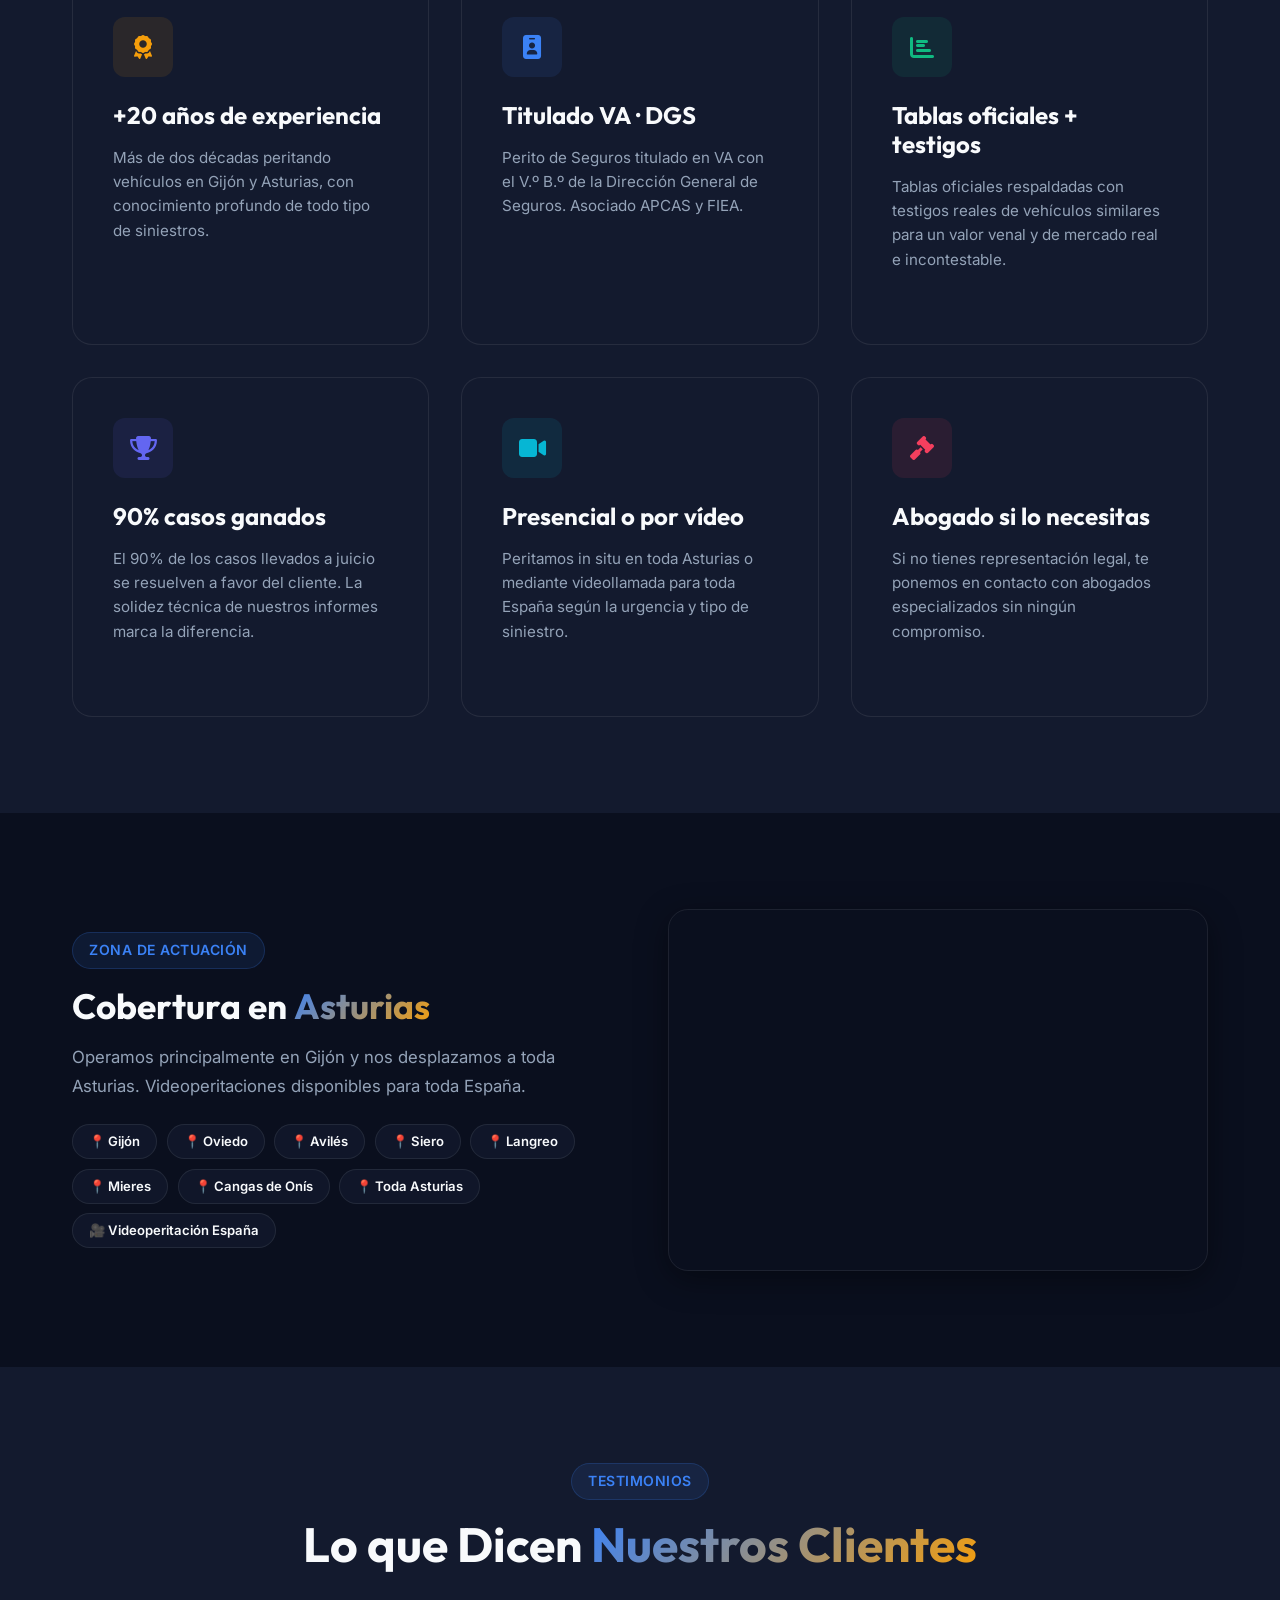
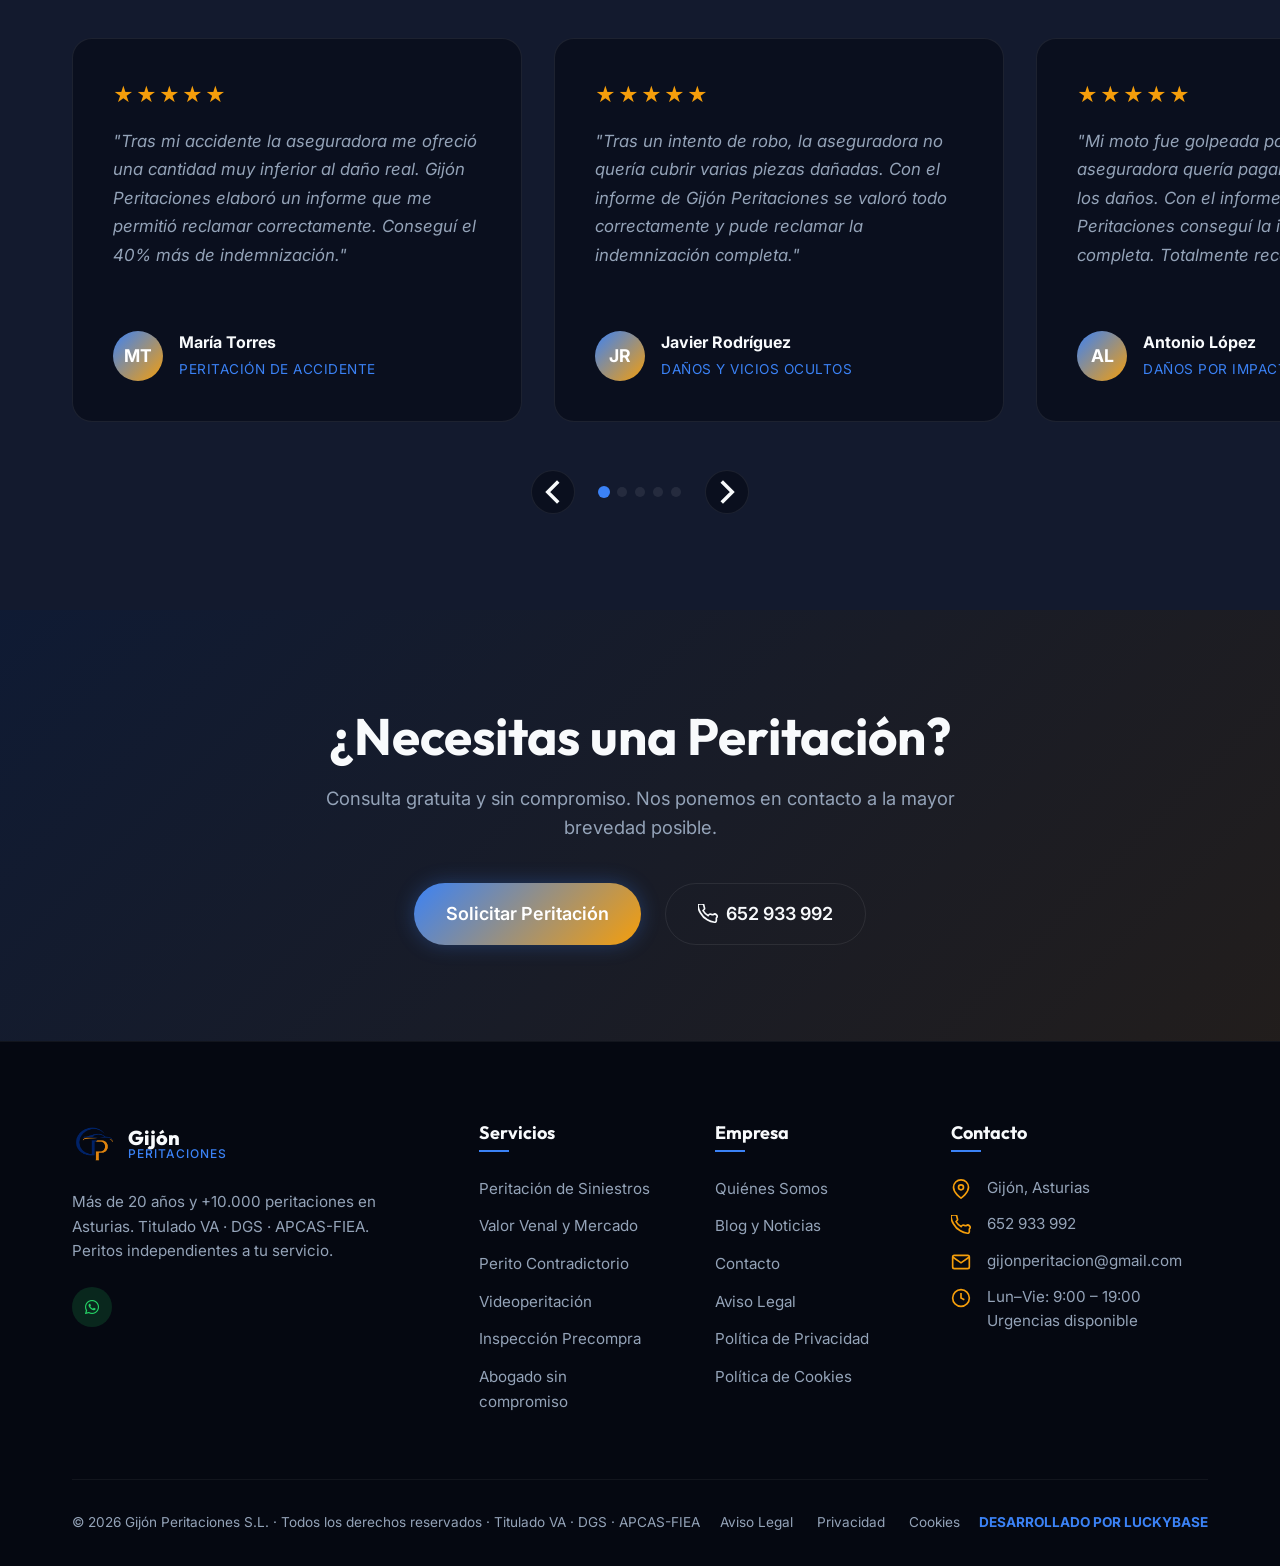
==== commit ef672437: "Add files via upload" ====
--- a/index.html
+++ b/index.html
@@ -3,18 +3,67 @@
 <head>
   <meta charset="UTF-8">
   <meta name="viewport" content="width=device-width, initial-scale=1.0">
+  <link rel="icon" type="image/png" href="1gijonperitacion.png">
+  <link rel="apple-touch-icon" href="1gijonperitacion.png">
   <title>Gijón Peritaciones S.L. | Peritos de Automóviles en Gijón</title>
   <meta name="description" content="Gijón Peritaciones S.L. — Peritos de seguros de automóviles en Gijón, Asturias. +20 años, +10.000 peritaciones. Siniestros, valor venal, perito judicial, videoperitación.">
   <meta name="keywords" content="perito seguros automoviles Gijón, peritaciones Asturias, valor venal, siniestros, informe pericial, perito judicial, videoperitación">
+  <meta name="author" content="Gijón Peritaciones S.L.">
+  <meta name="robots" content="index, follow, max-image-preview:large, max-snippet:-1, max-video-preview:-1">
+  <meta name="theme-color" content="#0a0f1e">
+  <link rel="canonical" href="/">
+  <meta property="og:locale" content="es_ES">
+  <meta property="og:site_name" content="Gijón Peritaciones">
   <meta property="og:title" content="Gijón Peritaciones S.L. | Peritos de Automóviles en Gijón">
   <meta property="og:description" content="Más de 20 años y +10.000 peritaciones en Asturias. Titulado VA · DGS · APCAS-FIEA.">
   <meta property="og:type" content="website">
+  <meta property="og:image" content="/1gijonperitacion.png">
+  <meta property="og:image:alt" content="Logotipo de Gijón Peritaciones">
+  <meta name="twitter:card" content="summary_large_image">
+  <meta name="twitter:title" content="Gijón Peritaciones S.L. | Peritos de Automóviles en Gijón">
+  <meta name="twitter:description" content="Más de 20 años y +10.000 peritaciones en Asturias. Informes técnicos y valoración pericial del automóvil.">
+  <meta name="twitter:image" content="/1gijonperitacion.png">
   <link rel="preconnect" href="https://fonts.googleapis.com">
   <link rel="preconnect" href="https://fonts.gstatic.com" crossorigin>
   <link href="https://fonts.googleapis.com/css2?family=Inter:wght@300;400;500;600;700;800;900&family=Outfit:wght@300;400;500;600;700;800;900&display=swap" rel="stylesheet">
   <link rel="stylesheet" href="https://cdnjs.cloudflare.com/ajax/libs/font-awesome/6.5.0/css/all.min.css">
   <link rel="stylesheet" href="styles.css">
   <link rel="stylesheet" href="animations.css">
+  <script type="application/ld+json">
+    {
+      "@context": "https://schema.org",
+      "@graph": [
+        {
+          "@type": "AutomotiveBusiness",
+          "@id": "/#business",
+          "name": "Gijón Peritaciones S.L.",
+          "url": "/",
+          "image": "/1gijonperitacion.png",
+          "telephone": "+34 652 933 992",
+          "priceRange": "€€",
+          "address": {
+            "@type": "PostalAddress",
+            "streetAddress": "Calle Mariano Pola 253 A",
+            "postalCode": "33212",
+            "addressLocality": "Gijón",
+            "addressRegion": "Asturias",
+            "addressCountry": "ES"
+          },
+          "areaServed": "Asturias"
+        },
+        {
+          "@type": "WebSite",
+          "@id": "/#website",
+          "url": "/",
+          "name": "Gijón Peritaciones",
+          "inLanguage": "es-ES",
+          "publisher": {
+            "@id": "/#business"
+          }
+        }
+      ]
+    }
+  </script>
 
   <style>
     /* ── CASOS REALES ─────────────────────────────────────────────── */
@@ -340,8 +389,8 @@
           <div class="service-icon service-icon--blue">
             <svg viewBox="0 0 24 24" fill="none" stroke="currentColor" stroke-width="1.5"><path d="M17.5 5H2.5a1 1 0 0 0-1 1v8a1 1 0 0 0 1 1h15a1 1 0 0 0 1-1V6a1 1 0 0 0-1-1z"/><path d="M5.5 15v3M13.5 15v3M2.5 10h15"/><path d="M19.5 9l2 2-2 2"/></svg>
           </div>
-          <h3>Peritación de Siniestros</h3>
-          <p>Evaluación técnica de los daños tras un accidente. Determinamos el alcance real y el coste exacto de reparación para tu reclamación.</p>
+          <h3>Peritación de siniestros</h3>
+          <p>Evaluación técnica de los daños tras un accidente. Determinamos el alcance real y el coste exacto de reparación.</p>
           <div class="service-link">Ver más <svg viewBox="0 0 24 24" fill="none" stroke="currentColor" stroke-width="2"><line x1="5" y1="12" x2="19" y2="12"/><polyline points="12 5 19 12 12 19"/></svg></div>
         </article>
 
@@ -349,8 +398,8 @@
           <div class="service-icon service-icon--amber">
             <svg viewBox="0 0 24 24" fill="none" stroke="currentColor" stroke-width="1.5"><line x1="12" y1="1" x2="12" y2="23"/><path d="M17 5H9.5a3.5 3.5 0 0 0 0 7h5a3.5 3.5 0 0 1 0 7H6"/></svg>
           </div>
-          <h3>Valor Venal y de Mercado</h3>
-          <p>Calculamos el <strong>valor venal</strong> y el <strong>valor real de mercado</strong> con tablas oficiales, respaldadas con testigos reales de vehículos similares.</p>
+          <h3>Valor venal y valor de mercado</h3>
+          <p>Calculamos el <strong>valor venal</strong> y el <strong>valor de mercado real</strong> mediante tablas oficiales, apoyados con <strong>testigos reales de vehículos similares</strong>.</p>
           <div class="service-link">Ver más <svg viewBox="0 0 24 24" fill="none" stroke="currentColor" stroke-width="2"><line x1="5" y1="12" x2="19" y2="12"/><polyline points="12 5 19 12 12 19"/></svg></div>
         </article>
 
@@ -358,8 +407,8 @@
           <div class="service-icon service-icon--green">
             <svg viewBox="0 0 24 24" fill="none" stroke="currentColor" stroke-width="1.5"><path d="M12 22s8-4 8-10V5l-8-3-8 3v7c0 6 8 10 8 10z"/></svg>
           </div>
-          <h3>Perito Contradictorio / Judicial</h3>
-          <p>¿Tu aseguradora ha valorado a la baja los daños? Somos tu contraparte técnica en litigios. Actuamos vía art. 38 Ley Contrato de Seguro.</p>
+          <h3>Perito contradictorio / judicial</h3>
+          <p>Elaboramos informes periciales para procedimientos legales. Actuamos como contraparte técnica en litigios y procesos judiciales.</p>
           <div class="service-link">Ver más <svg viewBox="0 0 24 24" fill="none" stroke="currentColor" stroke-width="2"><line x1="5" y1="12" x2="19" y2="12"/><polyline points="12 5 19 12 12 19"/></svg></div>
         </article>
 
@@ -367,8 +416,8 @@
           <div class="service-icon service-icon--cyan">
             <svg viewBox="0 0 24 24" fill="none" stroke="currentColor" stroke-width="1.5"><circle cx="11" cy="11" r="8"/><line x1="21" y1="21" x2="16.65" y2="16.65"/></svg>
           </div>
-          <h3>Inspección Precompraventa</h3>
-          <p>Inspeccionamos el estado real del vehículo: historial de daños, reparaciones no declaradas, mecánica y diagnóstico OBD antes de la compra.</p>
+          <h3>Inspección precompraventa</h3>
+          <p>Inspeccionamos el estado real del vehículo, historial de daños y posibles reparaciones no declaradas antes de la compra.</p>
           <div class="service-link">Ver más <svg viewBox="0 0 24 24" fill="none" stroke="currentColor" stroke-width="2"><line x1="5" y1="12" x2="19" y2="12"/><polyline points="12 5 19 12 12 19"/></svg></div>
         </article>
 
@@ -377,7 +426,7 @@
             <i class="fas fa-video" style="font-size:1.4rem"></i>
           </div>
           <h3>Videoperitación <span class="tag-nuevo">Nuevo</span></h3>
-          <p>Peritación a distancia mediante videollamada. Sin desplazamientos, con el mismo rigor técnico. Disponible para toda España.</p>
+          <p>Peritación a distancia mediante videollamada. Sin desplazamientos, con el mismo rigor técnico. Ideal para siniestros menores o urgentes.</p>
           <div class="service-link">Ver más <svg viewBox="0 0 24 24" fill="none" stroke="currentColor" stroke-width="2"><line x1="5" y1="12" x2="19" y2="12"/><polyline points="12 5 19 12 12 19"/></svg></div>
         </article>
 
@@ -385,8 +434,8 @@
           <div class="service-icon service-icon--red">
             <svg viewBox="0 0 24 24" fill="none" stroke="currentColor" stroke-width="1.5"><path d="M10.29 3.86L1.82 18a2 2 0 0 0 1.71 3h16.94a2 2 0 0 0 1.71-3L13.71 3.86a2 2 0 0 0-3.42 0z"/><line x1="12" y1="9" x2="12" y2="13"/><line x1="12" y1="17" x2="12.01" y2="17"/></svg>
           </div>
-          <h3>Daños y Vicios Ocultos</h3>
-          <p>Detectamos reparaciones previas disimuladas, daños estructurales no declarados y fallos mecánicos latentes. Informes para reclamación.</p>
+          <h3>Daños y vicios ocultos</h3>
+          <p>Detectamos reparaciones previas disimuladas, daños estructurales no declarados y fallos mecánicos latentes.</p>
           <div class="service-link">Ver más <svg viewBox="0 0 24 24" fill="none" stroke="currentColor" stroke-width="2"><line x1="5" y1="12" x2="19" y2="12"/><polyline points="12 5 19 12 12 19"/></svg></div>
         </article>
 
@@ -693,10 +742,10 @@
           </div>
           <div class="testimonial-card">
             <div class="stars">★★★★★</div>
-            <p>"Quería comprar un coche de segunda mano y pedí una inspección precompra. El perito detectó que el cuentakilómetros estaba manipulado y los bajos presentaban corrosión importante. Me ahorré un gran disgusto."</p>
+            <p>"Tras un intento de robo, la aseguradora no quería cubrir varias piezas dañadas. Con el informe de Gijón Peritaciones se valoró todo correctamente y pude reclamar la indemnización completa."</p>
             <div class="testimonial-author">
               <div class="author-avatar">JR</div>
-              <div><strong>Javier Rodríguez</strong><span>Inspección precompra</span></div>
+              <div><strong>Javier Rodríguez</strong><span>Daños y vicios ocultos</span></div>
             </div>
           </div>
           <div class="testimonial-card">
@@ -775,7 +824,7 @@
             <li><a href="servicios.html#seguros">Perito Contradictorio</a></li>
             <li><a href="servicios.html#judicial">Videoperitación</a></li>
             <li><a href="servicios.html#precompra">Inspección Precompra</a></li>
-            <li><a href="servicios.html#robo">Daños y Vicios Ocultos</a></li>
+            <li><a href="servicios.html#abogado">Abogado sin compromiso</a></li>
           </ul>
         </div>
         <div class="footer-col">
--- a/styles.css
+++ b/styles.css
@@ -604,6 +604,11 @@
 .service-icon svg {
   width: 32px;
   height: 32px;
+}
+
+.service-icon i {
+  font-size: 1.6rem;
+  line-height: 1;
 }
 
 .service-icon--blue { color: var(--accent-blue); background: rgba(59, 130, 246, 0.1); }
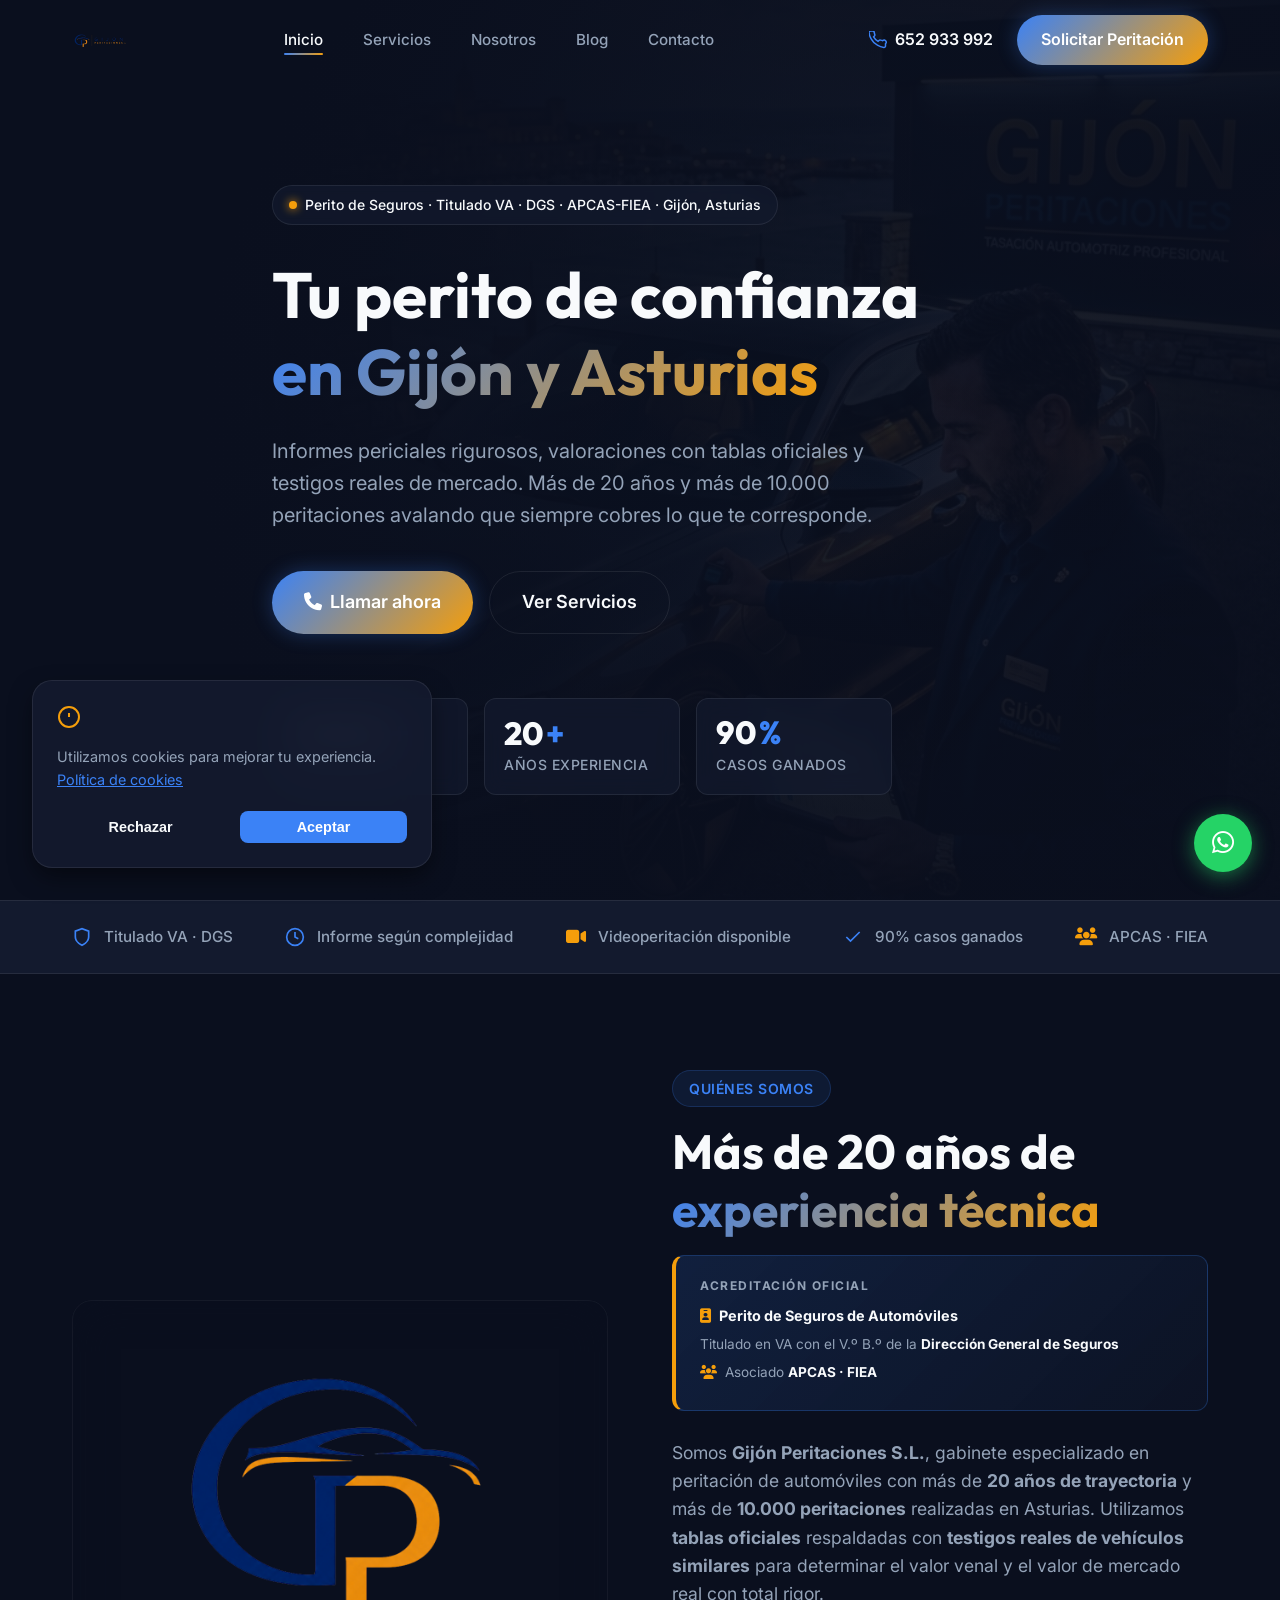
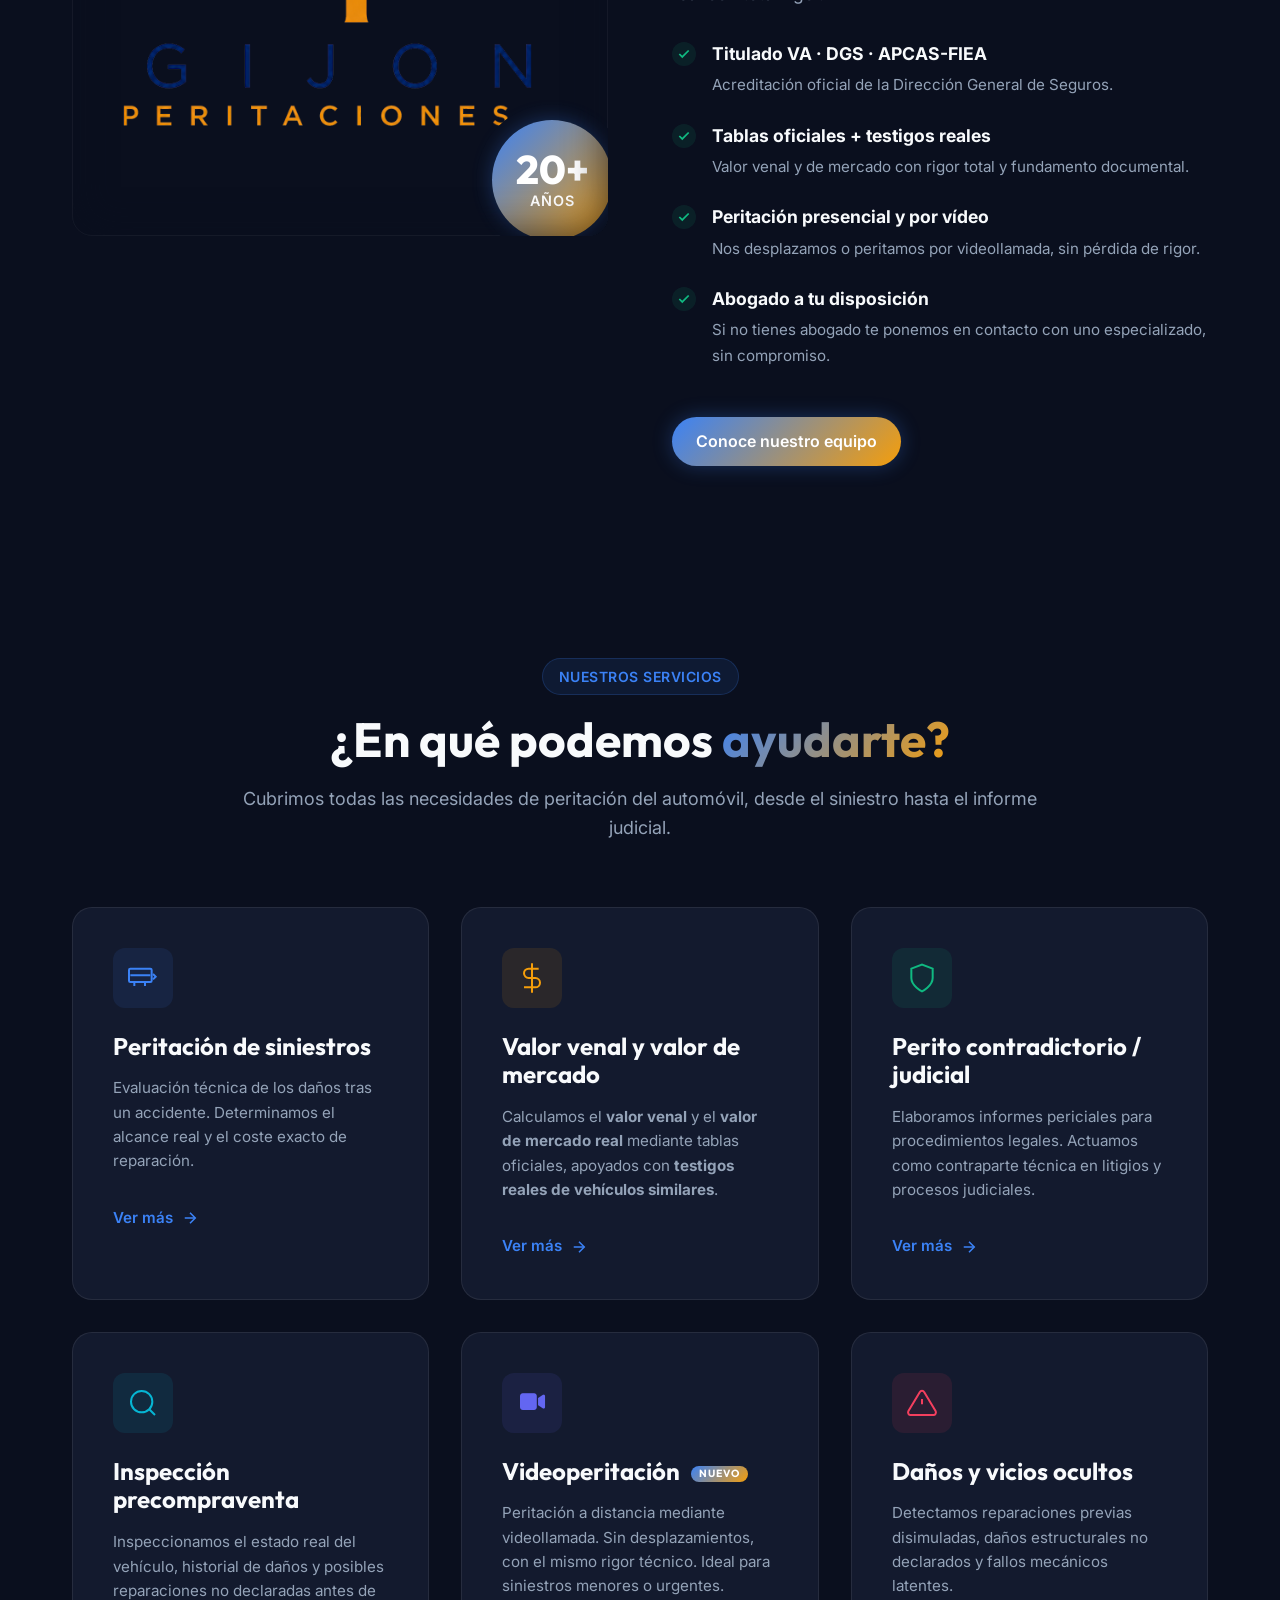
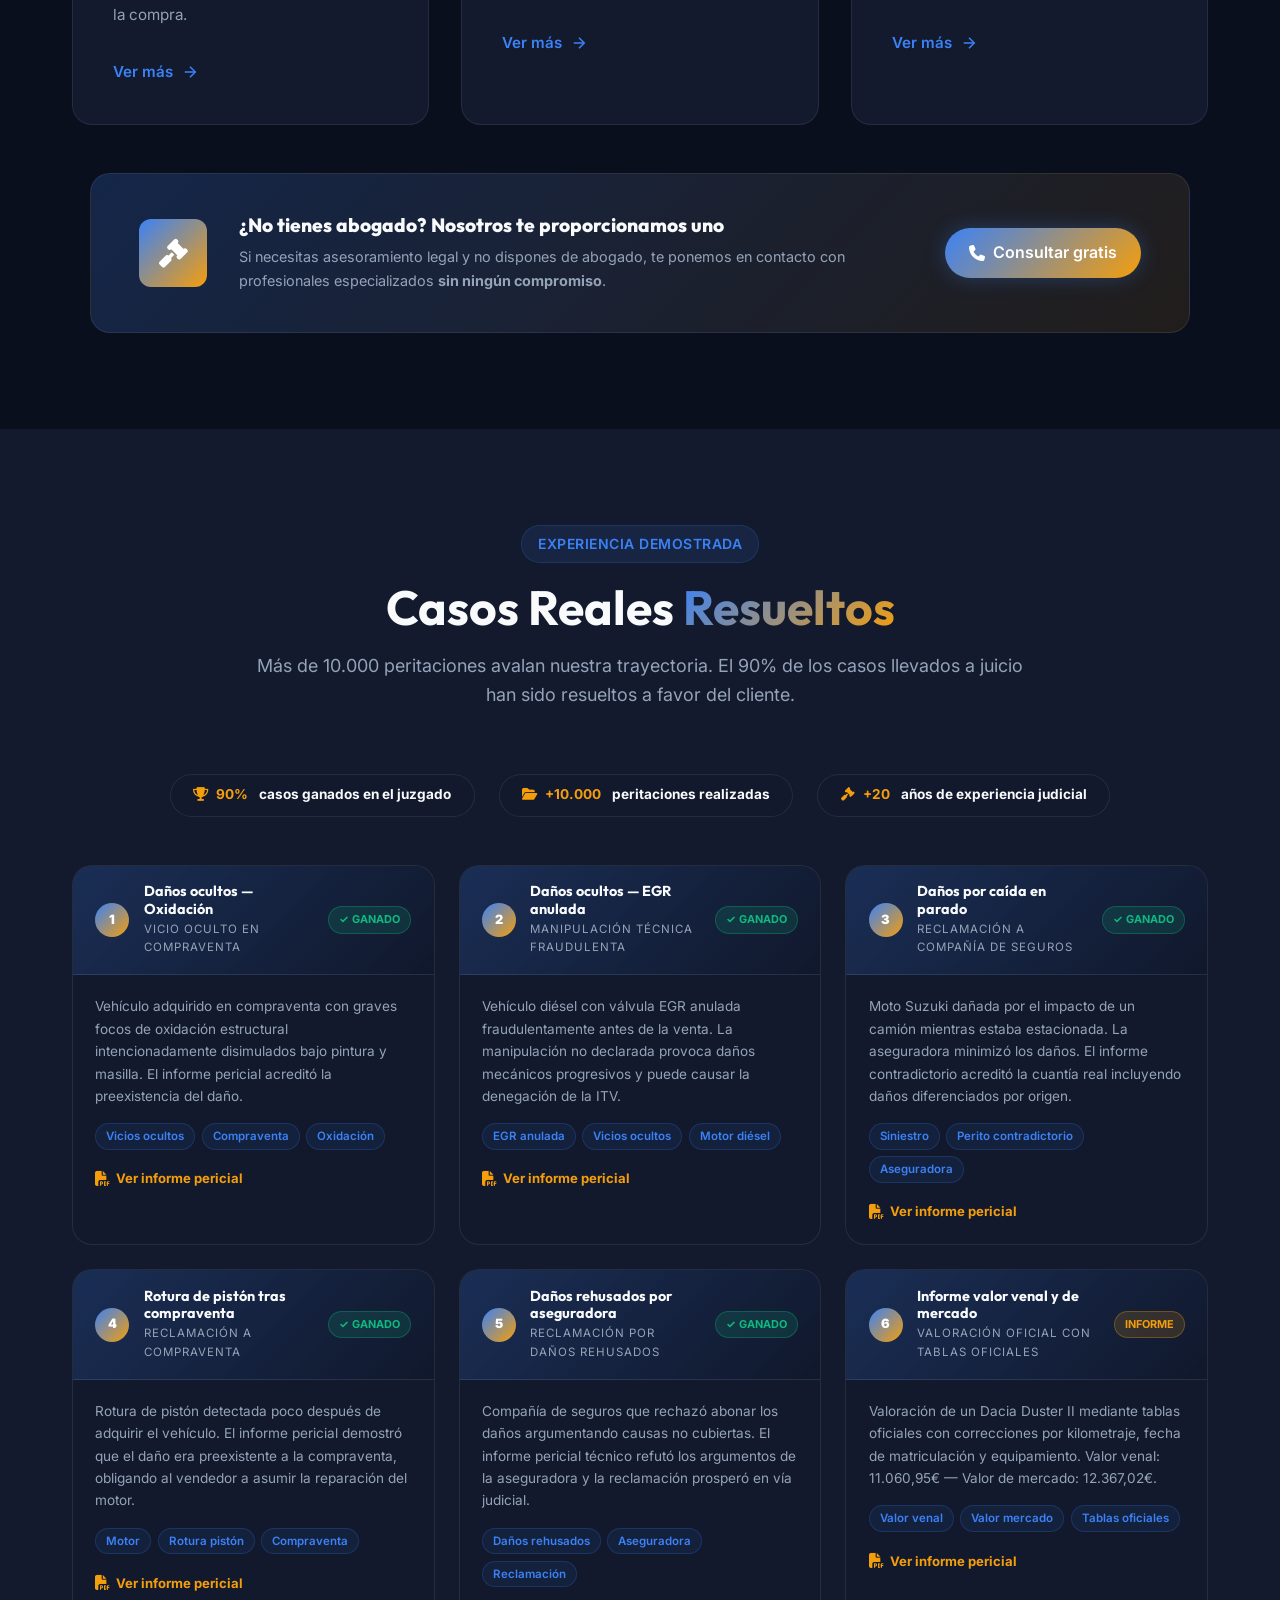
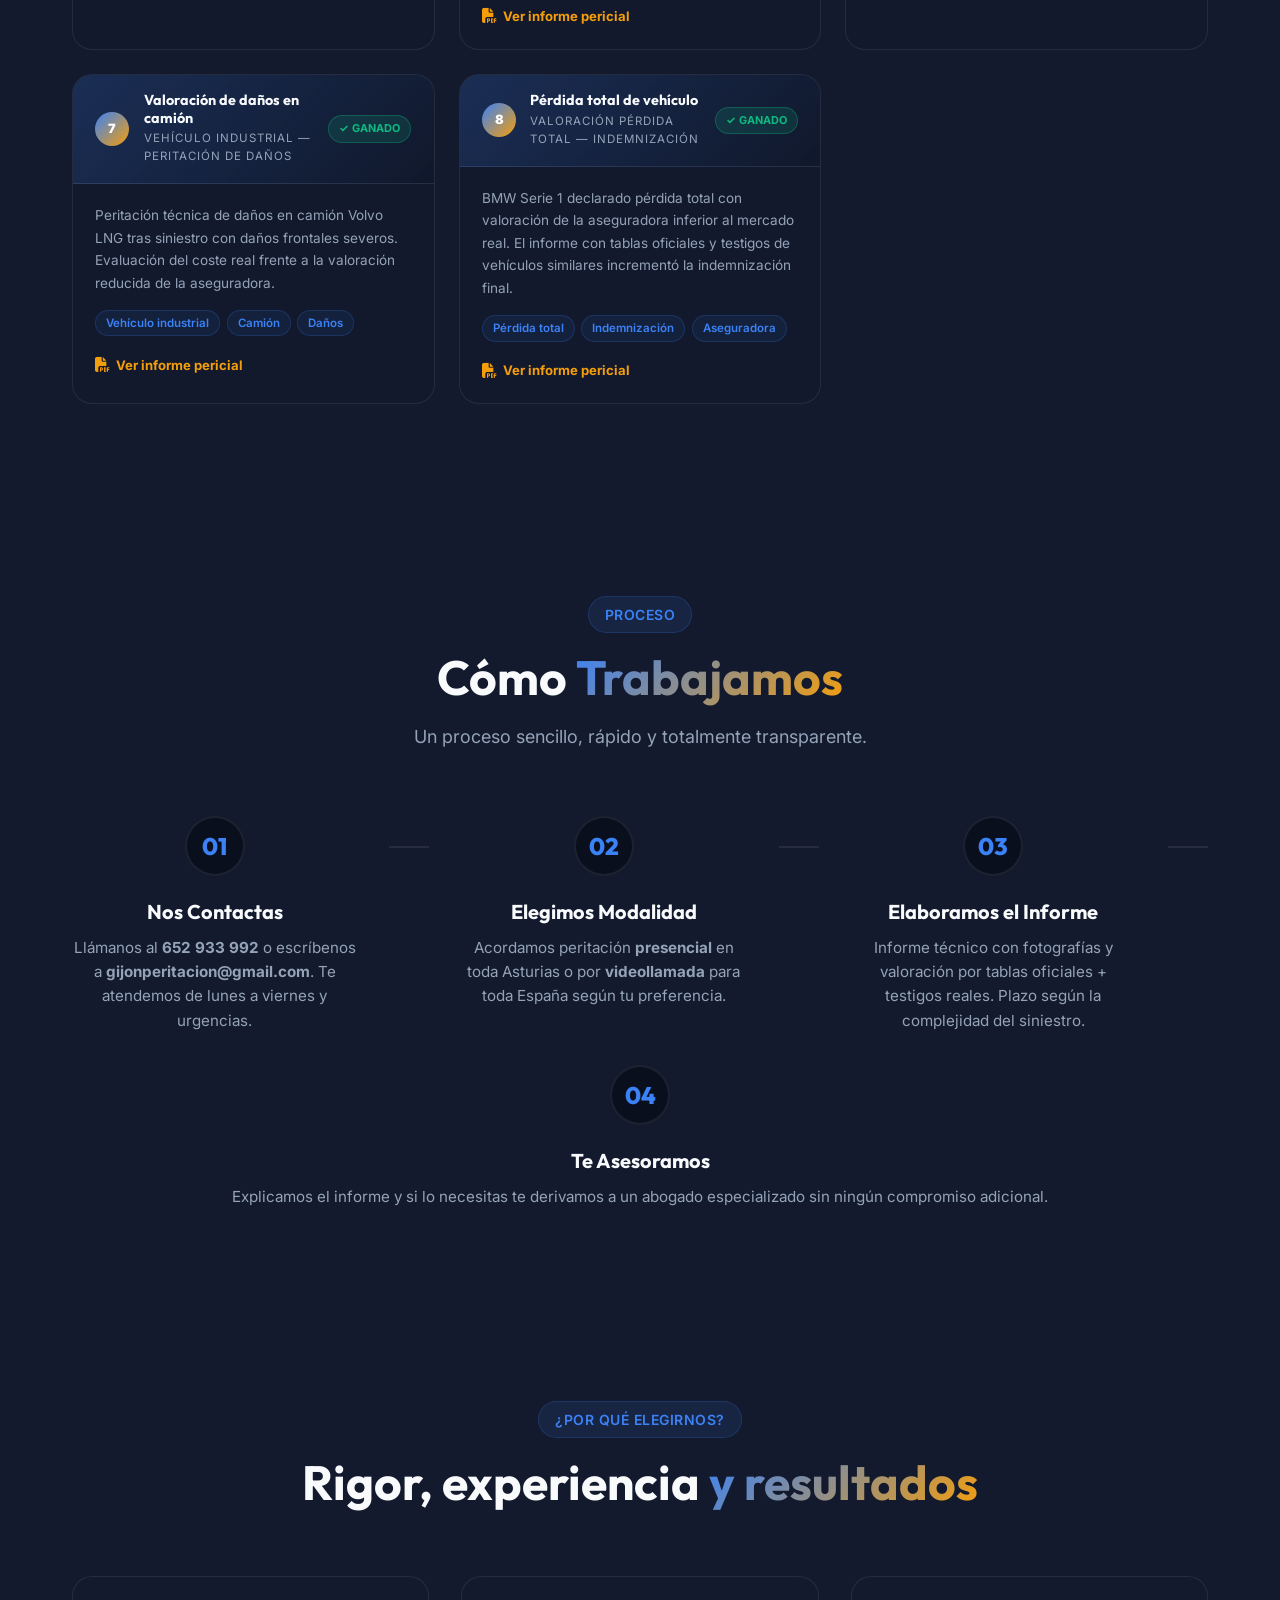
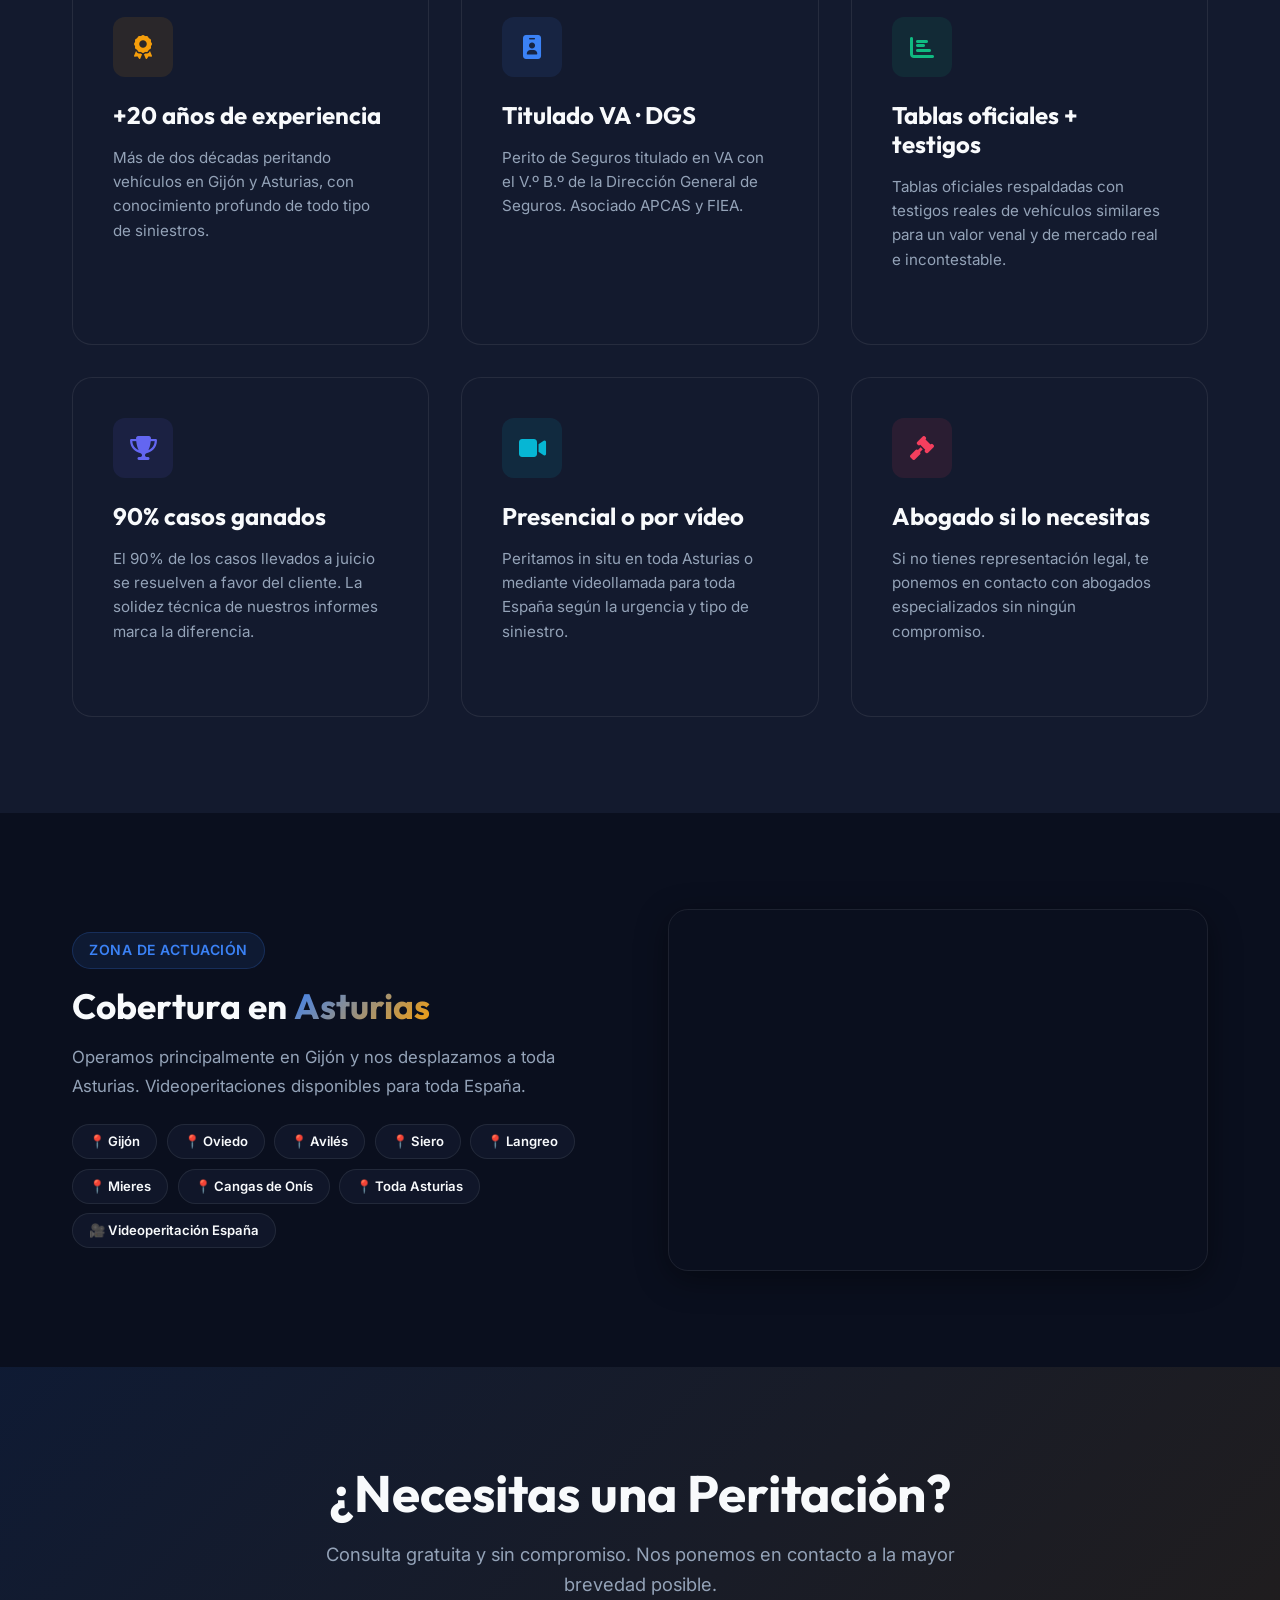
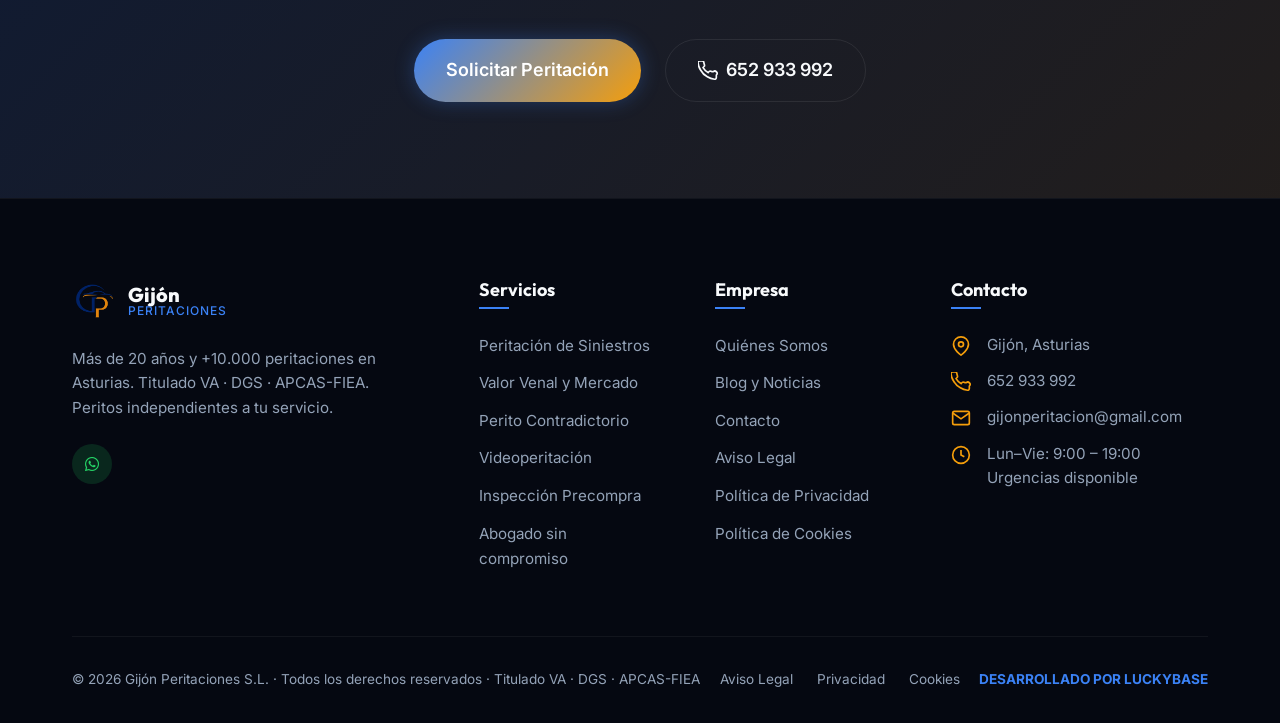
==== commit 8de65091: "Add files via upload" ====
--- a/index.html
+++ b/index.html
@@ -232,8 +232,7 @@
   <header class="header" id="header">
     <nav class="nav container">
       <a href="index.html" class="logo">
-        <div class="logo-icon"><img src="1gijonperitacion.png" alt="Logo Gijon Peritaciones"></div>
-        <div class="logo-text"><span class="logo-main">Gijón</span><span class="logo-sub">Peritaciones</span></div>
+        <div class="logo-icon logo-banner"><img src="3gijonperitacion-nav.png" alt="Logo Gijon Peritaciones"></div>
       </a>
 
       <ul class="nav-links" id="navLinks">
@@ -718,65 +717,6 @@
         </div>
         <div class="reveal cobertura-map">
           <iframe src="https://maps.google.com/maps?q=Gij%C3%B3n,+Asturias,+Spain&t=&z=12&ie=UTF8&iwloc=&output=embed" allowfullscreen loading="lazy" title="Zona de cobertura Gijón Peritaciones"></iframe>
-        </div>
-      </div>
-    </div>
-  </section>
-
-  <!-- Testimonios -->
-  <section class="section testimonials-section" style="background: var(--bg-secondary);">
-    <div class="container">
-      <div class="section-header">
-        <div class="section-tag reveal">Testimonios</div>
-        <h2 class="section-title reveal">Lo que Dicen <span class="gradient-text">Nuestros Clientes</span></h2>
-      </div>
-      <div class="testimonials-track-wrapper">
-        <div class="testimonials-track" id="testimonialsTrack">
-          <div class="testimonial-card">
-            <div class="stars">★★★★★</div>
-            <p>"Tras mi accidente la aseguradora me ofreció una cantidad muy inferior al daño real. Gijón Peritaciones elaboró un informe que me permitió reclamar correctamente. Conseguí el 40% más de indemnización."</p>
-            <div class="testimonial-author">
-              <div class="author-avatar">MT</div>
-              <div><strong>María Torres</strong><span>Peritación de accidente</span></div>
-            </div>
-          </div>
-          <div class="testimonial-card">
-            <div class="stars">★★★★★</div>
-            <p>"Tras un intento de robo, la aseguradora no quería cubrir varias piezas dañadas. Con el informe de Gijón Peritaciones se valoró todo correctamente y pude reclamar la indemnización completa."</p>
-            <div class="testimonial-author">
-              <div class="author-avatar">JR</div>
-              <div><strong>Javier Rodríguez</strong><span>Daños y vicios ocultos</span></div>
-            </div>
-          </div>
-          <div class="testimonial-card">
-            <div class="stars">★★★★★</div>
-            <p>"Mi moto fue golpeada por un camión. La aseguradora quería pagar solo una parte de los daños. Con el informe pericial de Gijón Peritaciones conseguí la indemnización completa. Totalmente recomendables."</p>
-            <div class="testimonial-author">
-              <div class="author-avatar">AL</div>
-              <div><strong>Antonio López</strong><span>Daños por impacto</span></div>
-            </div>
-          </div>
-          <div class="testimonial-card">
-            <div class="stars">★★★★★</div>
-            <p>"Como abogado, trabajo frecuentemente con Gijón Peritaciones para obtener informes periciales en causas judiciales. Su rigor técnico y su desempeño en sala son impecables. Son mis peritos de confianza."</p>
-            <div class="testimonial-author">
-              <div class="author-avatar">PG</div>
-              <div><strong>Pedro García</strong><span>Abogado - Perito Judicial</span></div>
-            </div>
-          </div>
-          <div class="testimonial-card">
-            <div class="stars">★★★★★</div>
-            <p>"Compramos un coche y a las pocas semanas reventó el motor. El informe demostró que la rotura del pistón era preexistente y el vendedor tuvo que pagar la reparación. Sin este informe no hubiéramos cobrado nada."</p>
-            <div class="testimonial-author">
-              <div class="author-avatar">CS</div>
-              <div><strong>Carmen Suárez</strong><span>Rotura de pistón</span></div>
-            </div>
-          </div>
-        </div>
-        <div class="testimonials-controls">
-          <button class="testimonial-btn" id="prevTestimonial" aria-label="Anterior"><svg viewBox="0 0 24 24" fill="none" stroke="currentColor" stroke-width="2"><polyline points="15 18 9 12 15 6"/></svg></button>
-          <div class="testimonial-dots" id="testimonialDots"></div>
-          <button class="testimonial-btn" id="nextTestimonial" aria-label="Siguiente"><svg viewBox="0 0 24 24" fill="none" stroke="currentColor" stroke-width="2"><polyline points="9 18 15 12 9 6"/></svg></button>
         </div>
       </div>
     </div>
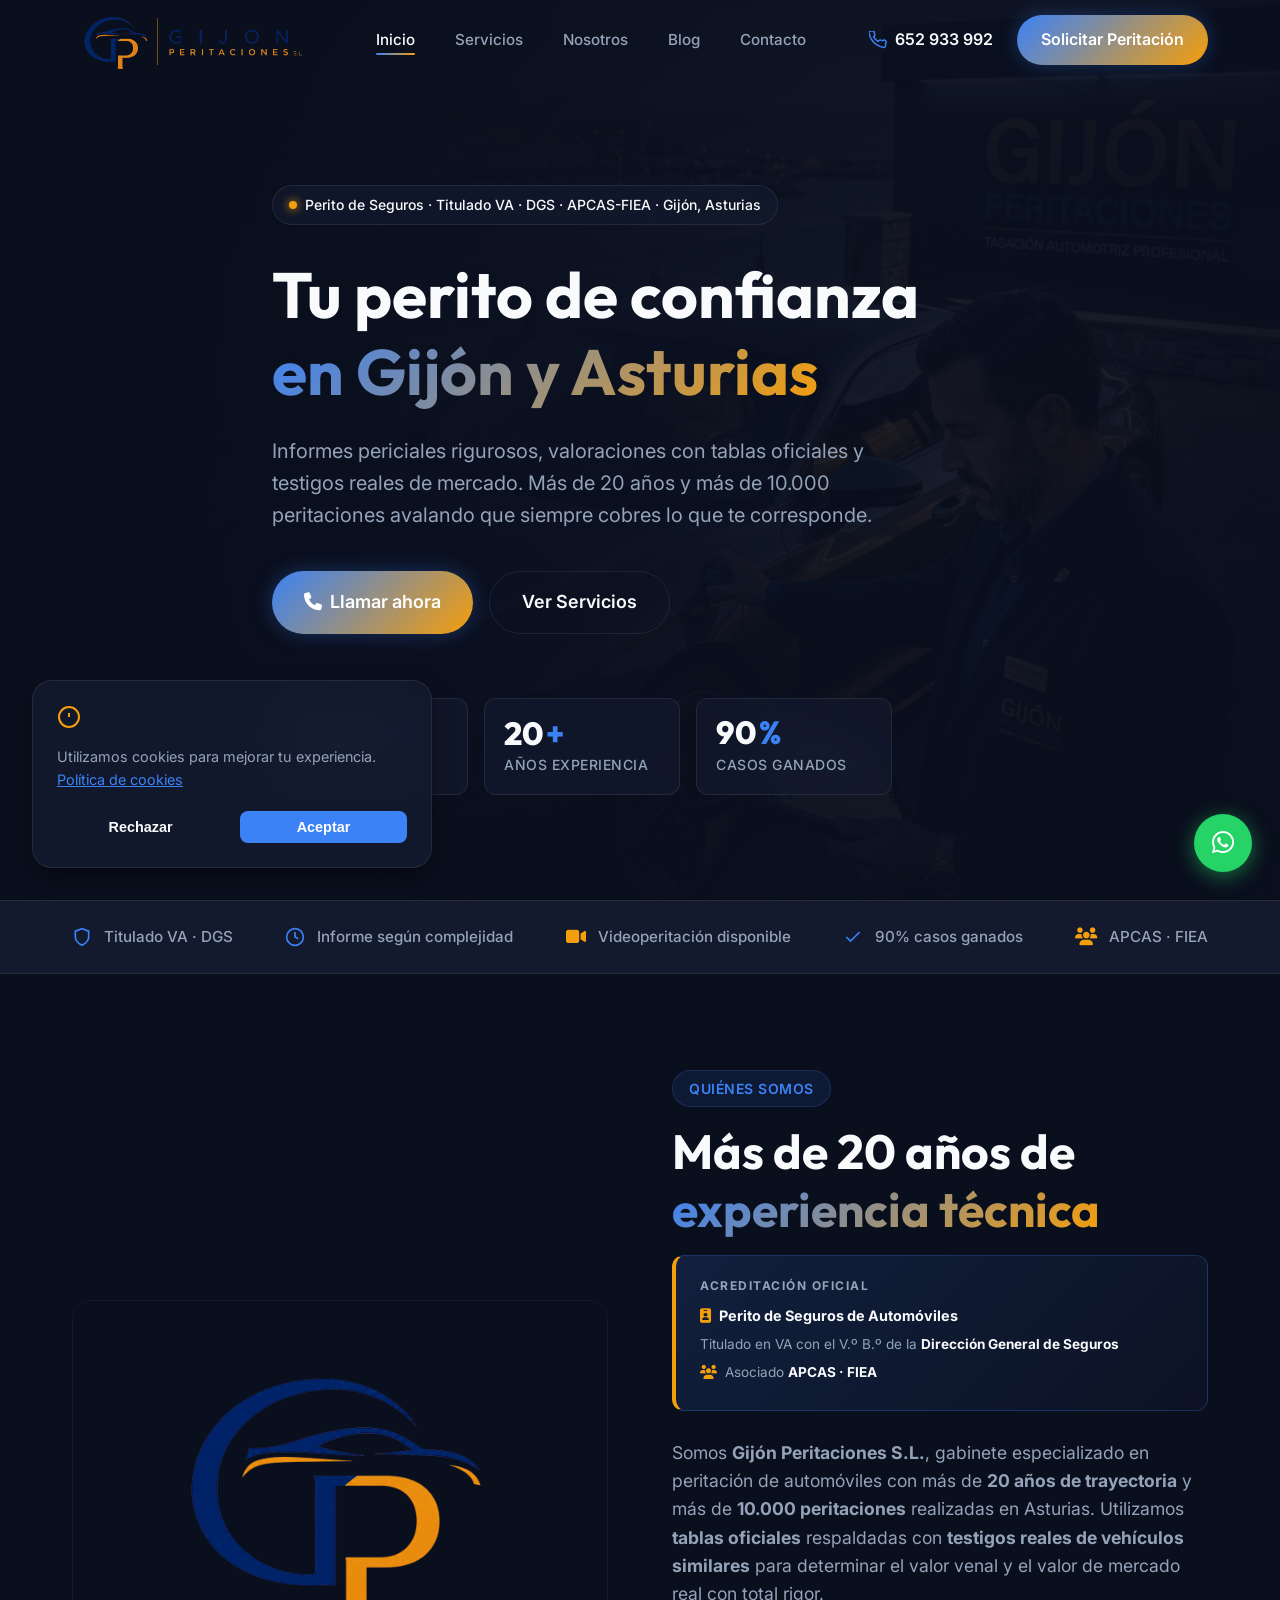
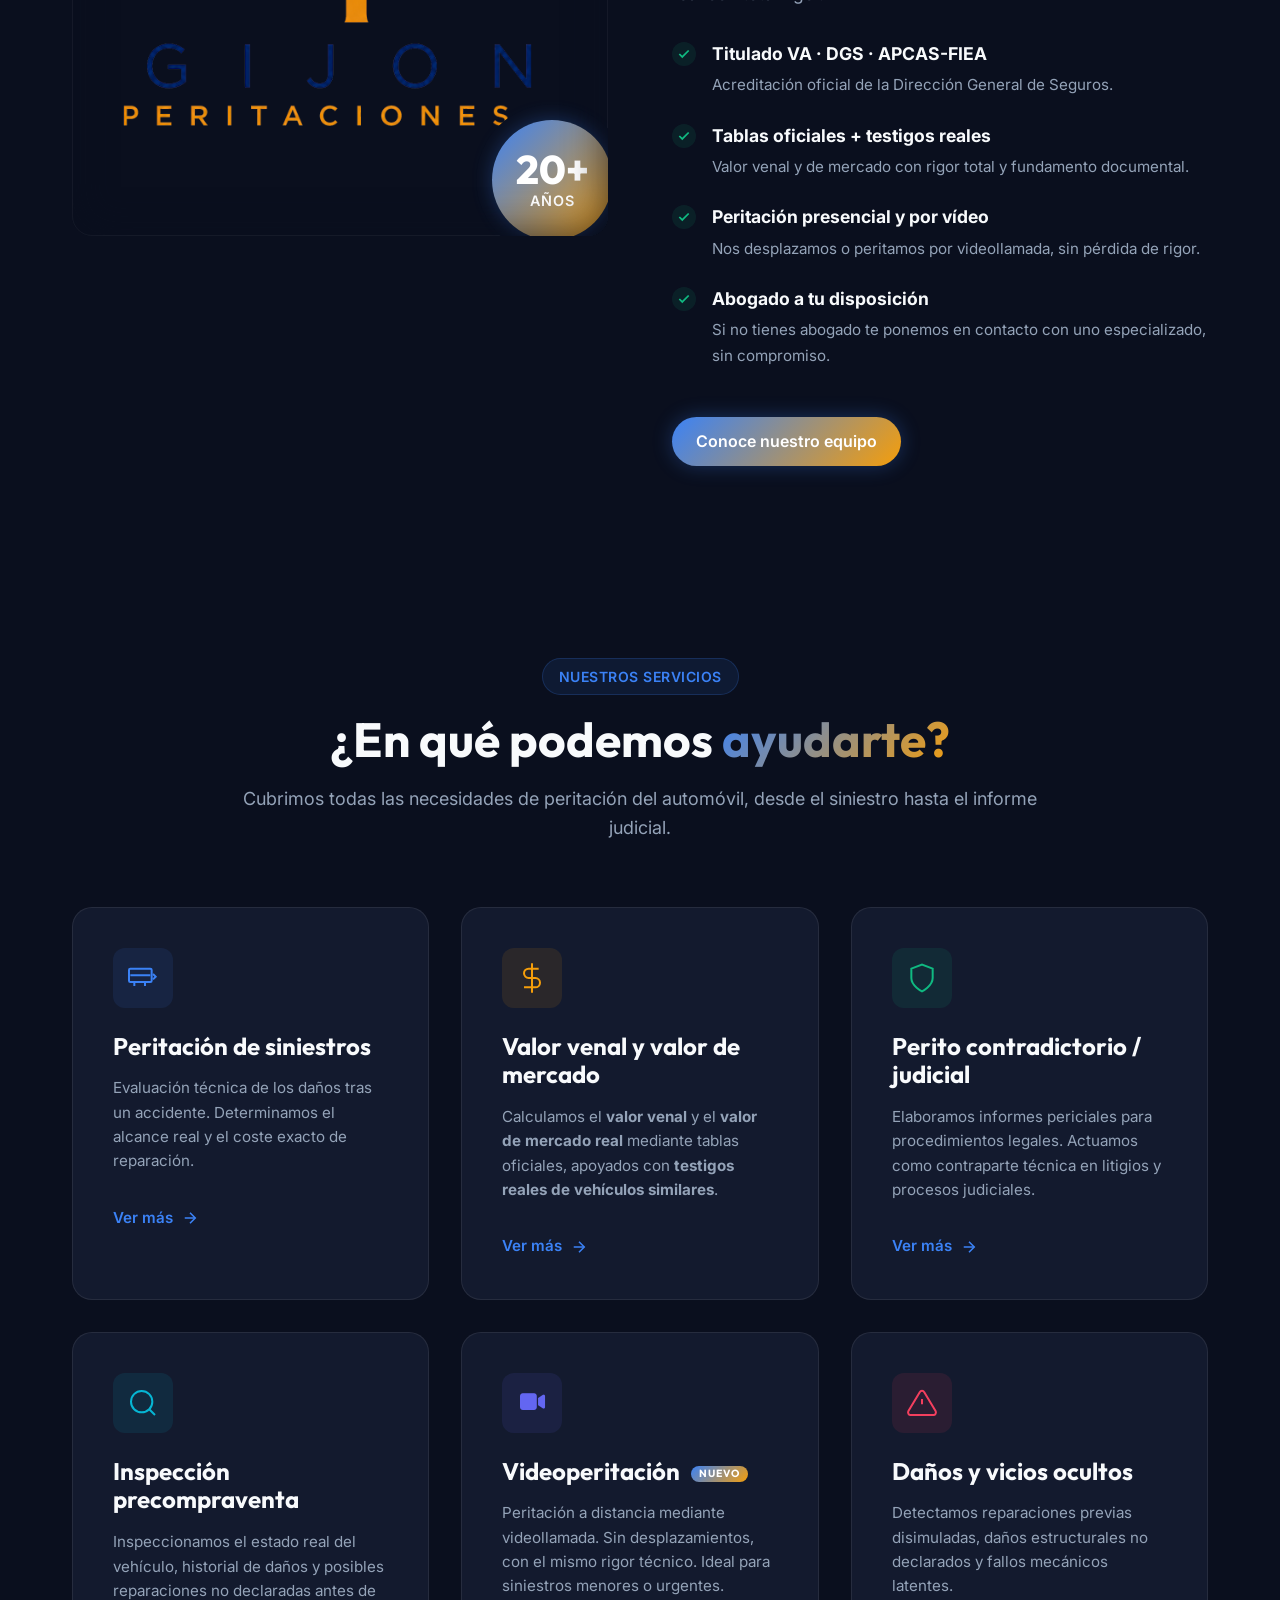
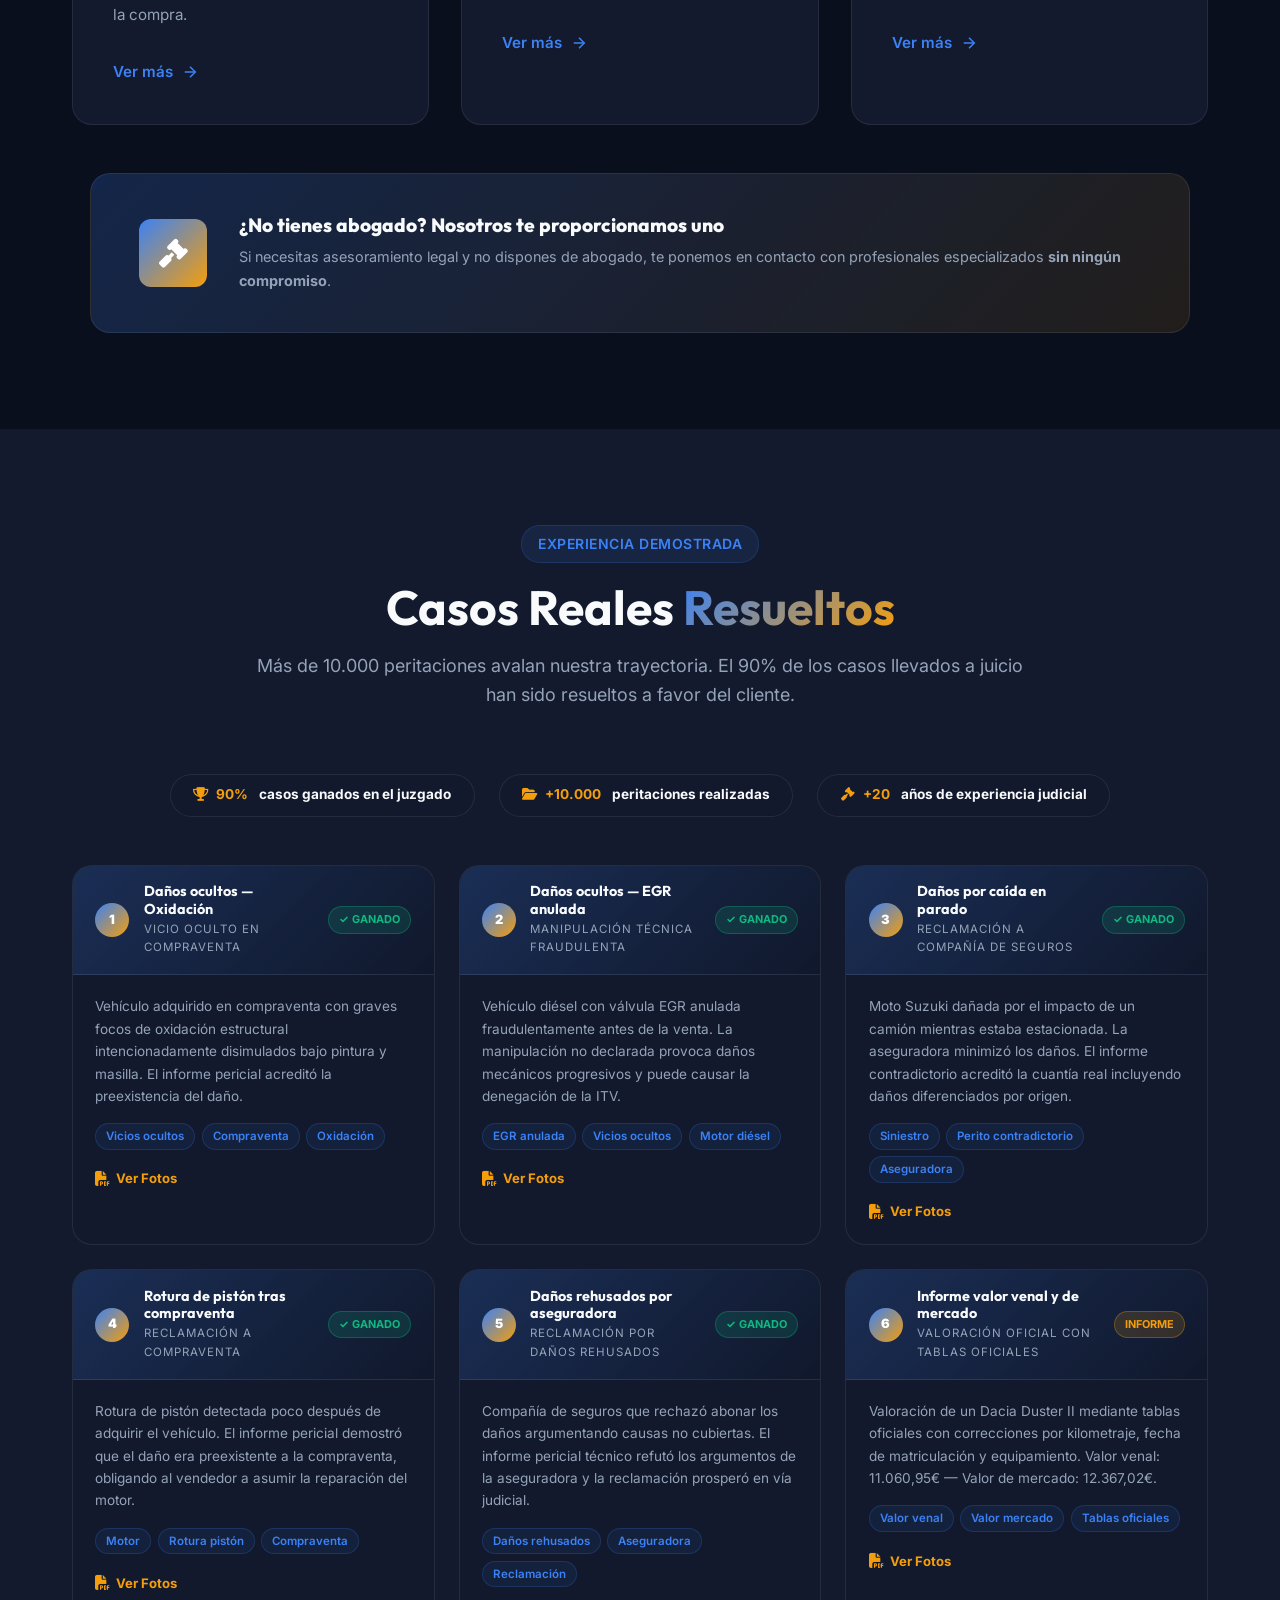
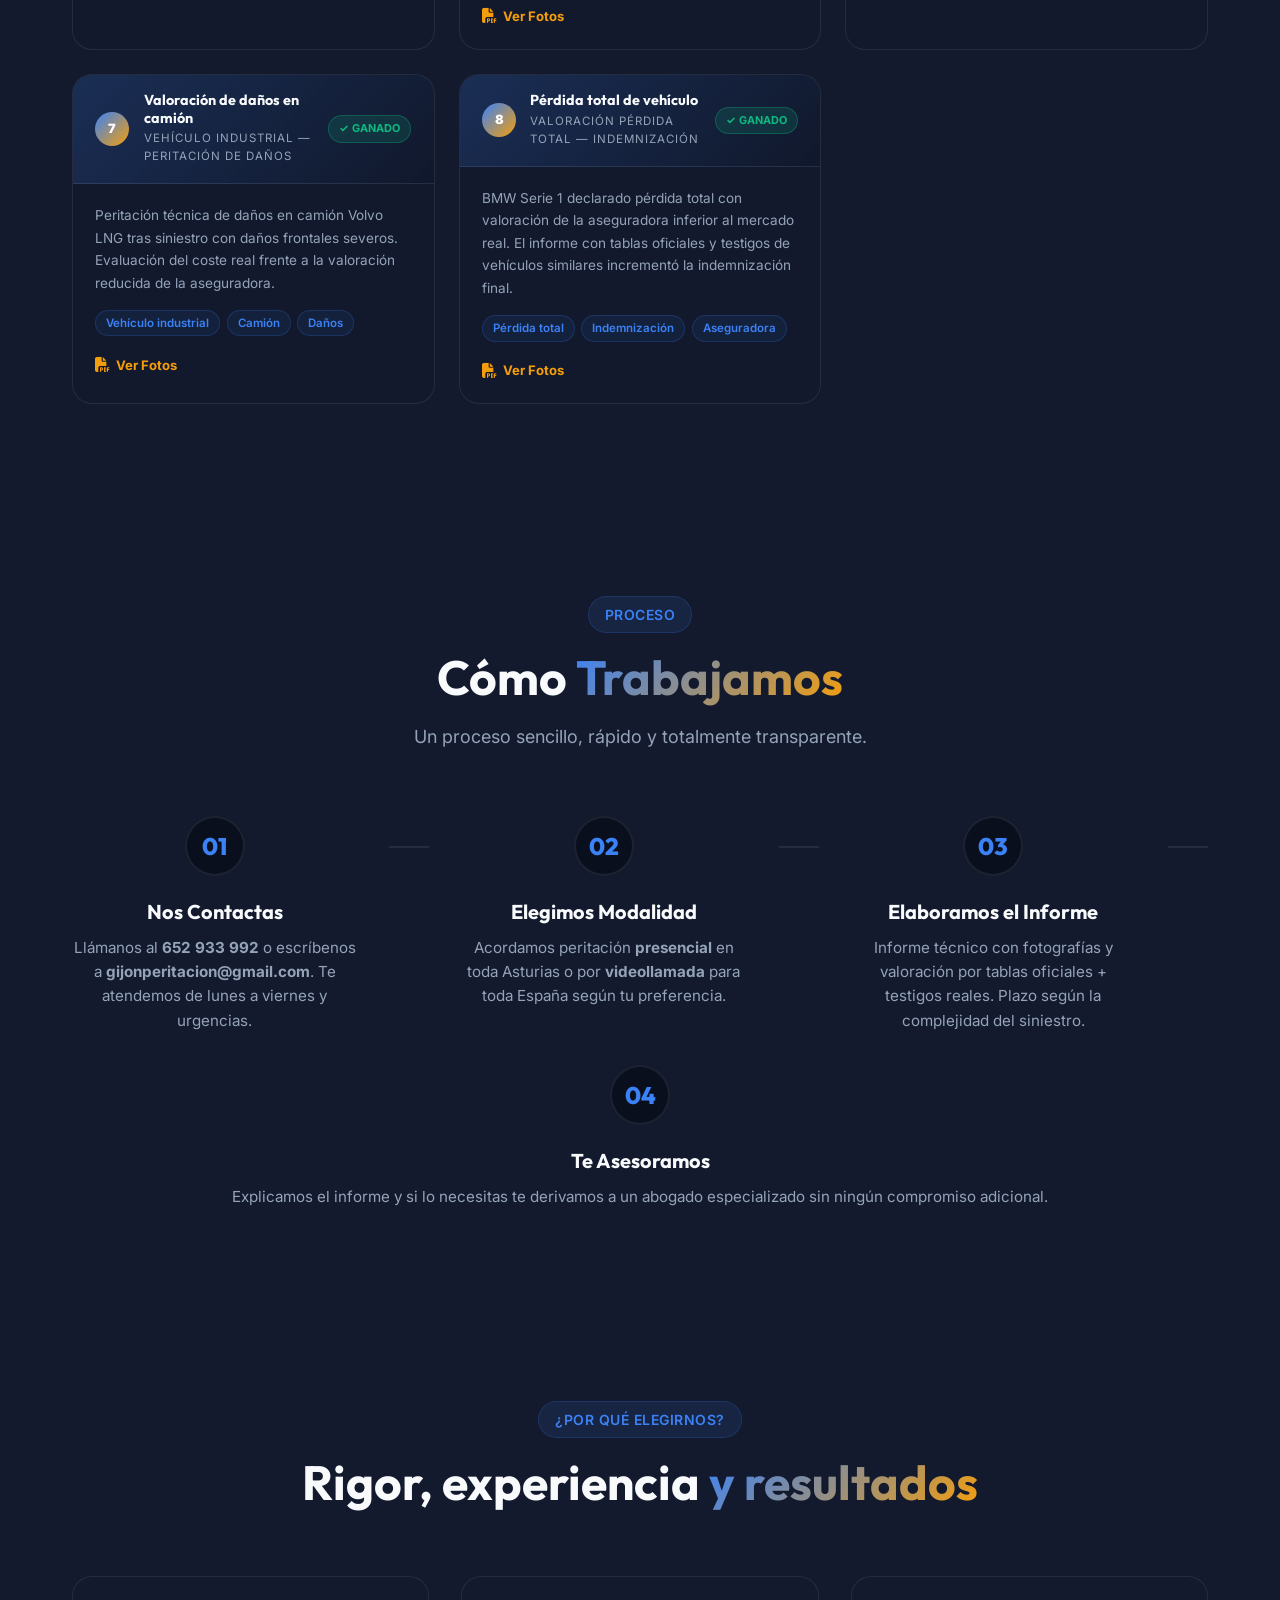
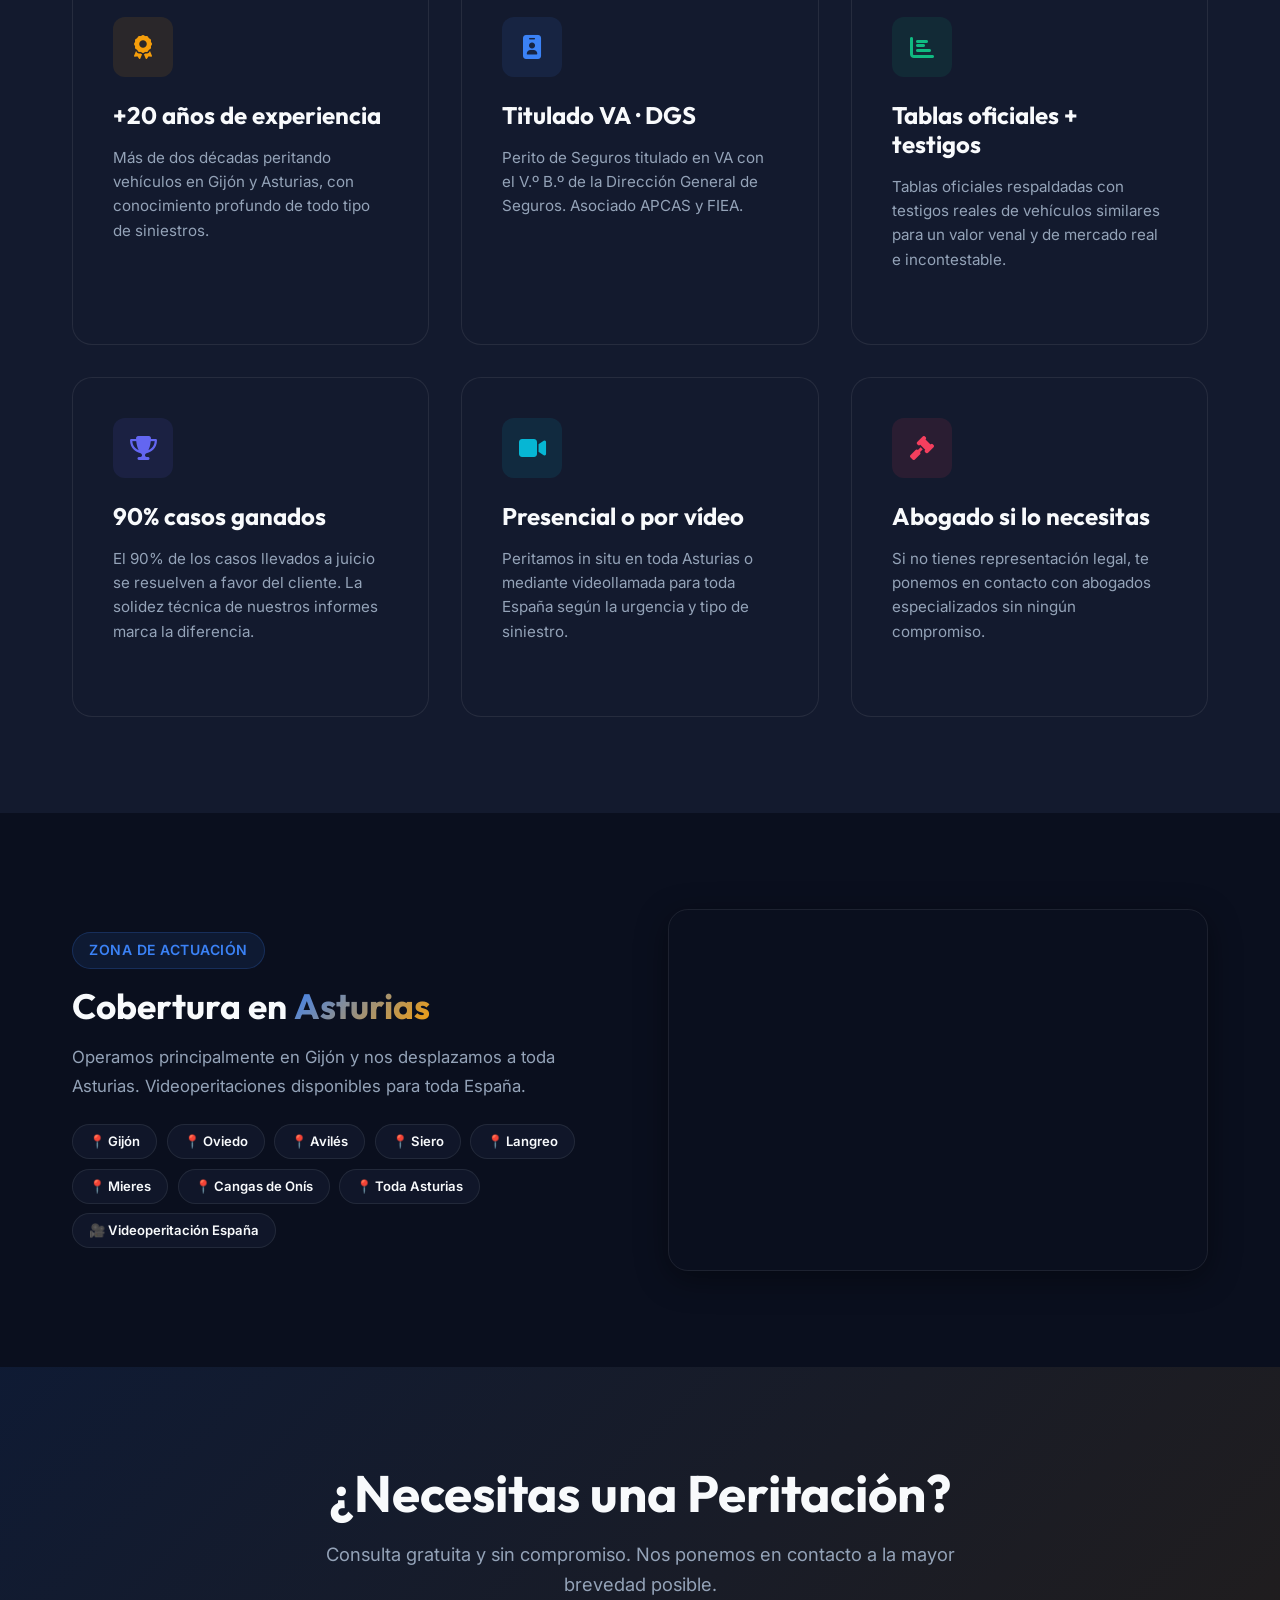
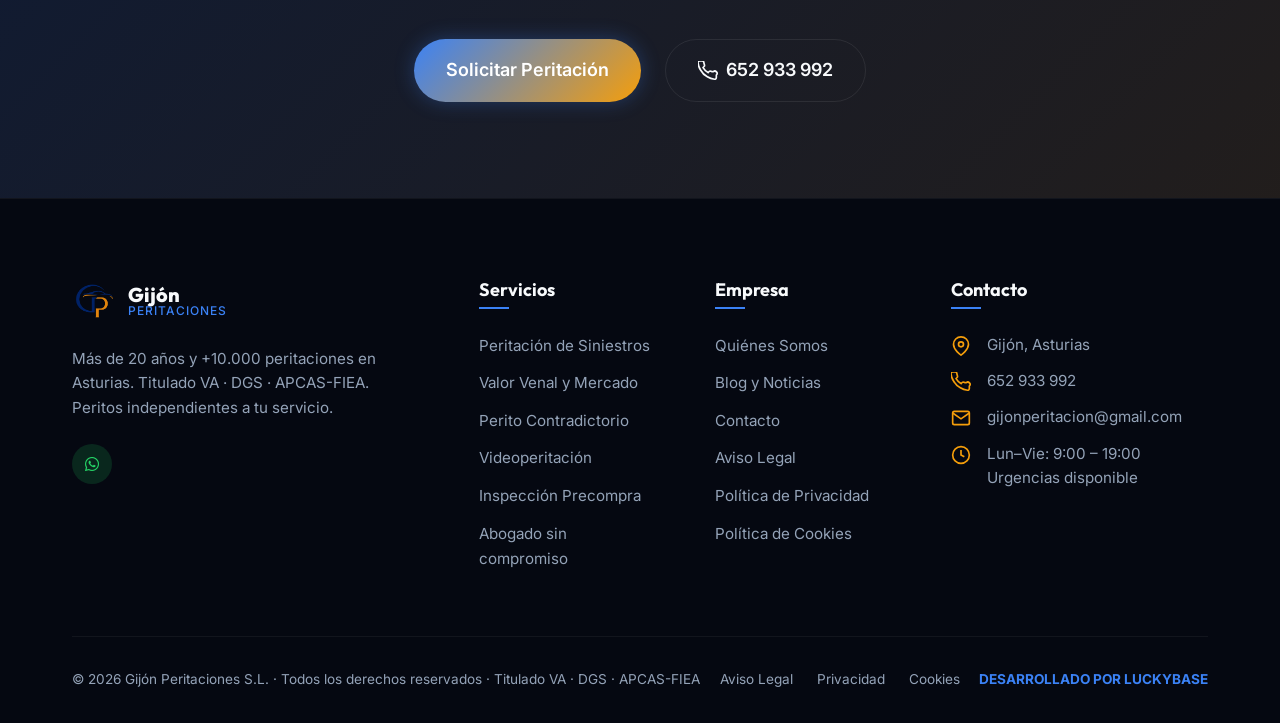
==== commit 72df8dca: "Add files via upload" ====
--- a/index.html
+++ b/index.html
@@ -274,7 +274,7 @@
         Más de 20 años y más de 10.000 peritaciones avalando que siempre cobres lo que te corresponde.
       </p>
       <div class="hero-actions reveal">
-        <a href="tel:+34652933992" class="btn-primary btn-lg">
+        <a href="contacto.html" class="btn-primary btn-lg">
           <i class="fas fa-phone"></i> Llamar ahora
         </a>
         <a href="servicios.html" class="btn-outline btn-lg">Ver Servicios</a>
@@ -447,9 +447,6 @@
           <h3>¿No tienes abogado? Nosotros te proporcionamos uno</h3>
           <p>Si necesitas asesoramiento legal y no dispones de abogado, te ponemos en contacto con profesionales especializados <strong>sin ningún compromiso</strong>.</p>
         </div>
-        <a href="tel:+34652933992" class="btn-primary">
-          <i class="fas fa-phone"></i> Consultar gratis
-        </a>
       </div>
     </div>
   </section>
@@ -483,7 +480,7 @@
           <div class="caso-body">
             <p>Vehículo adquirido en compraventa con graves focos de oxidación estructural intencionadamente disimulados bajo pintura y masilla. El informe pericial acreditó la preexistencia del daño.</p>
             <div class="caso-tags"><span class="caso-tag">Vicios ocultos</span><span class="caso-tag">Compraventa</span><span class="caso-tag">Oxidación</span></div>
-            <button onclick="abrirPDF('caso1','daños ocultos-oxidación')" class="caso-pdf-btn"><i class="fas fa-file-pdf"></i> Ver informe pericial</button>
+            <button onclick="abrirPDF('caso1','daños ocultos-oxidación')" class="caso-pdf-btn"><i class="fas fa-file-pdf"></i> Ver Fotos</button>
           </div>
         </div>
 
@@ -500,7 +497,7 @@
           <div class="caso-body">
             <p>Vehículo diésel con válvula EGR anulada fraudulentamente antes de la venta. La manipulación no declarada provoca daños mecánicos progresivos y puede causar la denegación de la ITV.</p>
             <div class="caso-tags"><span class="caso-tag">EGR anulada</span><span class="caso-tag">Vicios ocultos</span><span class="caso-tag">Motor diésel</span></div>
-            <button onclick="abrirPDF('caso2','daños ocultos-EGR anulada')" class="caso-pdf-btn"><i class="fas fa-file-pdf"></i> Ver informe pericial</button>
+            <button onclick="abrirPDF('caso2','daños ocultos-EGR anulada')" class="caso-pdf-btn"><i class="fas fa-file-pdf"></i> Ver Fotos</button>
           </div>
         </div>
 
@@ -517,7 +514,7 @@
           <div class="caso-body">
             <p>Moto Suzuki dañada por el impacto de un camión mientras estaba estacionada. La aseguradora minimizó los daños. El informe contradictorio acreditó la cuantía real incluyendo daños diferenciados por origen.</p>
             <div class="caso-tags"><span class="caso-tag">Siniestro</span><span class="caso-tag">Perito contradictorio</span><span class="caso-tag">Aseguradora</span></div>
-            <button onclick="abrirPDF('caso3','Daños por Caída en Parado')" class="caso-pdf-btn"><i class="fas fa-file-pdf"></i> Ver informe pericial</button>
+            <button onclick="abrirPDF('caso3','Daños por Caída en Parado')" class="caso-pdf-btn"><i class="fas fa-file-pdf"></i> Ver Fotos</button>
           </div>
         </div>
 
@@ -534,7 +531,7 @@
           <div class="caso-body">
             <p>Rotura de pistón detectada poco después de adquirir el vehículo. El informe pericial demostró que el daño era preexistente a la compraventa, obligando al vendedor a asumir la reparación del motor.</p>
             <div class="caso-tags"><span class="caso-tag">Motor</span><span class="caso-tag">Rotura pistón</span><span class="caso-tag">Compraventa</span></div>
-            <button onclick="abrirPDF('caso4','Rotura de Pistón')" class="caso-pdf-btn"><i class="fas fa-file-pdf"></i> Ver informe pericial</button>
+            <button onclick="abrirPDF('caso4','Rotura de Pistón')" class="caso-pdf-btn"><i class="fas fa-file-pdf"></i> Ver Fotos</button>
           </div>
         </div>
 
@@ -551,7 +548,7 @@
           <div class="caso-body">
             <p>Compañía de seguros que rechazó abonar los daños argumentando causas no cubiertas. El informe pericial técnico refutó los argumentos de la aseguradora y la reclamación prosperó en vía judicial.</p>
             <div class="caso-tags"><span class="caso-tag">Daños rehusados</span><span class="caso-tag">Aseguradora</span><span class="caso-tag">Reclamación</span></div>
-            <button onclick="abrirPDF('caso5','Daños Rehusados')" class="caso-pdf-btn"><i class="fas fa-file-pdf"></i> Ver informe pericial</button>
+            <button onclick="abrirPDF('caso5','Daños Rehusados')" class="caso-pdf-btn"><i class="fas fa-file-pdf"></i> Ver Fotos</button>
           </div>
         </div>
 
@@ -568,7 +565,7 @@
           <div class="caso-body">
             <p>Valoración de un Dacia Duster II mediante tablas oficiales con correcciones por kilometraje, fecha de matriculación y equipamiento. Valor venal: 11.060,95€ — Valor de mercado: 12.367,02€.</p>
             <div class="caso-tags"><span class="caso-tag">Valor venal</span><span class="caso-tag">Valor mercado</span><span class="caso-tag">Tablas oficiales</span></div>
-            <button onclick="abrirPDF('caso6','Valor Venal y Mercado')" class="caso-pdf-btn"><i class="fas fa-file-pdf"></i> Ver informe pericial</button>
+            <button onclick="abrirPDF('caso6','Valor Venal y Mercado')" class="caso-pdf-btn"><i class="fas fa-file-pdf"></i> Ver Fotos</button>
           </div>
         </div>
 
@@ -585,7 +582,7 @@
           <div class="caso-body">
             <p>Peritación técnica de daños en camión Volvo LNG tras siniestro con daños frontales severos. Evaluación del coste real frente a la valoración reducida de la aseguradora.</p>
             <div class="caso-tags"><span class="caso-tag">Vehículo industrial</span><span class="caso-tag">Camión</span><span class="caso-tag">Daños</span></div>
-            <button onclick="abrirPDF('caso7','Valoración Daños Camión')" class="caso-pdf-btn"><i class="fas fa-file-pdf"></i> Ver informe pericial</button>
+            <button onclick="abrirPDF('caso7','Valoración Daños Camión')" class="caso-pdf-btn"><i class="fas fa-file-pdf"></i> Ver Fotos</button>
           </div>
         </div>
 
@@ -602,7 +599,7 @@
           <div class="caso-body">
             <p>BMW Serie 1 declarado pérdida total con valoración de la aseguradora inferior al mercado real. El informe con tablas oficiales y testigos de vehículos similares incrementó la indemnización final.</p>
             <div class="caso-tags"><span class="caso-tag">Pérdida total</span><span class="caso-tag">Indemnización</span><span class="caso-tag">Aseguradora</span></div>
-            <button onclick="abrirPDF('caso8','Valoración Pérdida Total')" class="caso-pdf-btn"><i class="fas fa-file-pdf"></i> Ver informe pericial</button>
+            <button onclick="abrirPDF('caso8','Valoración Pérdida Total')" class="caso-pdf-btn"><i class="fas fa-file-pdf"></i> Ver Fotos</button>
           </div>
         </div>
       </div>
--- a/styles.css
+++ b/styles.css
@@ -223,6 +223,11 @@
 .logo-icon {
   width: 56px;
   height: 56px;
+}
+
+.logo-icon.logo-banner {
+  width: 240px;
+  height: 68px;
 }
 
 .logo-icon--sm {
@@ -1382,6 +1387,11 @@
     height: 48px;
   }
 
+  .logo-icon.logo-banner {
+    width: 195px;
+    height: 54px;
+  }
+
   .logo-icon--sm {
     width: 38px;
     height: 38px;
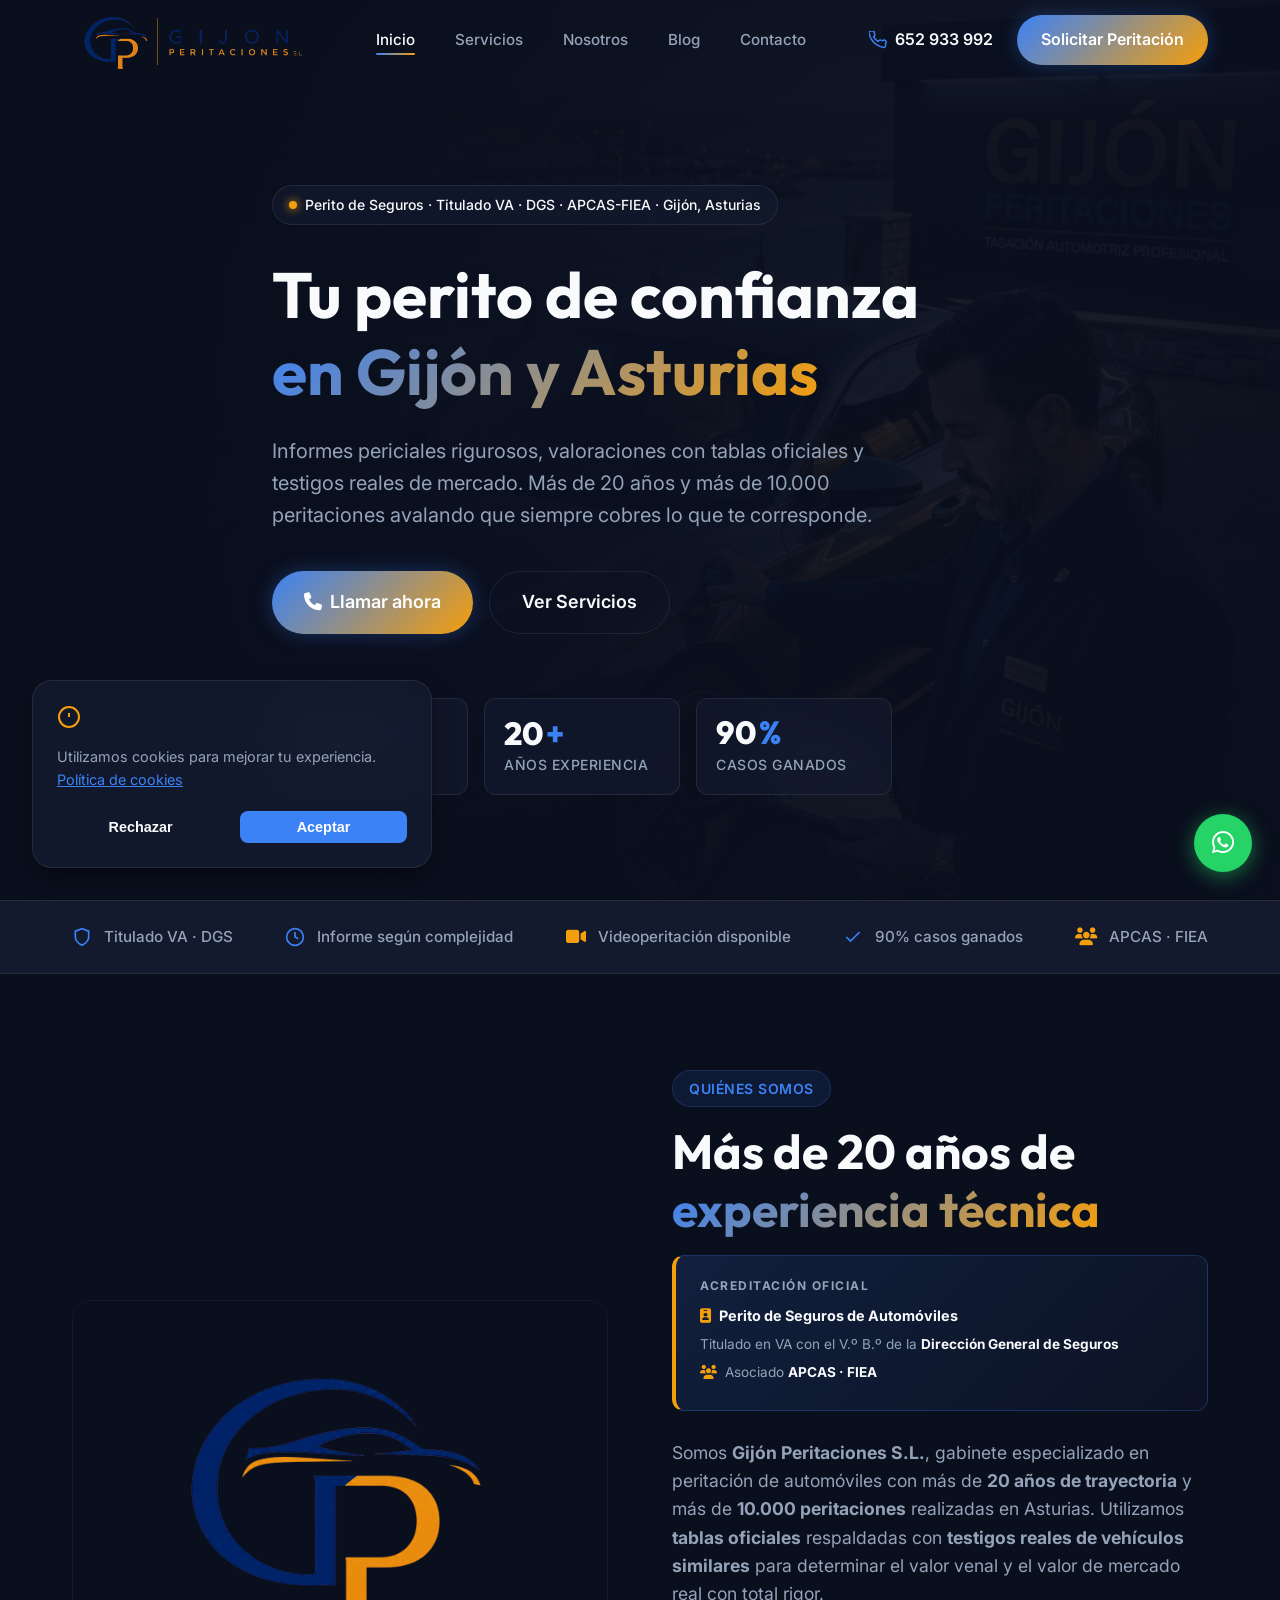
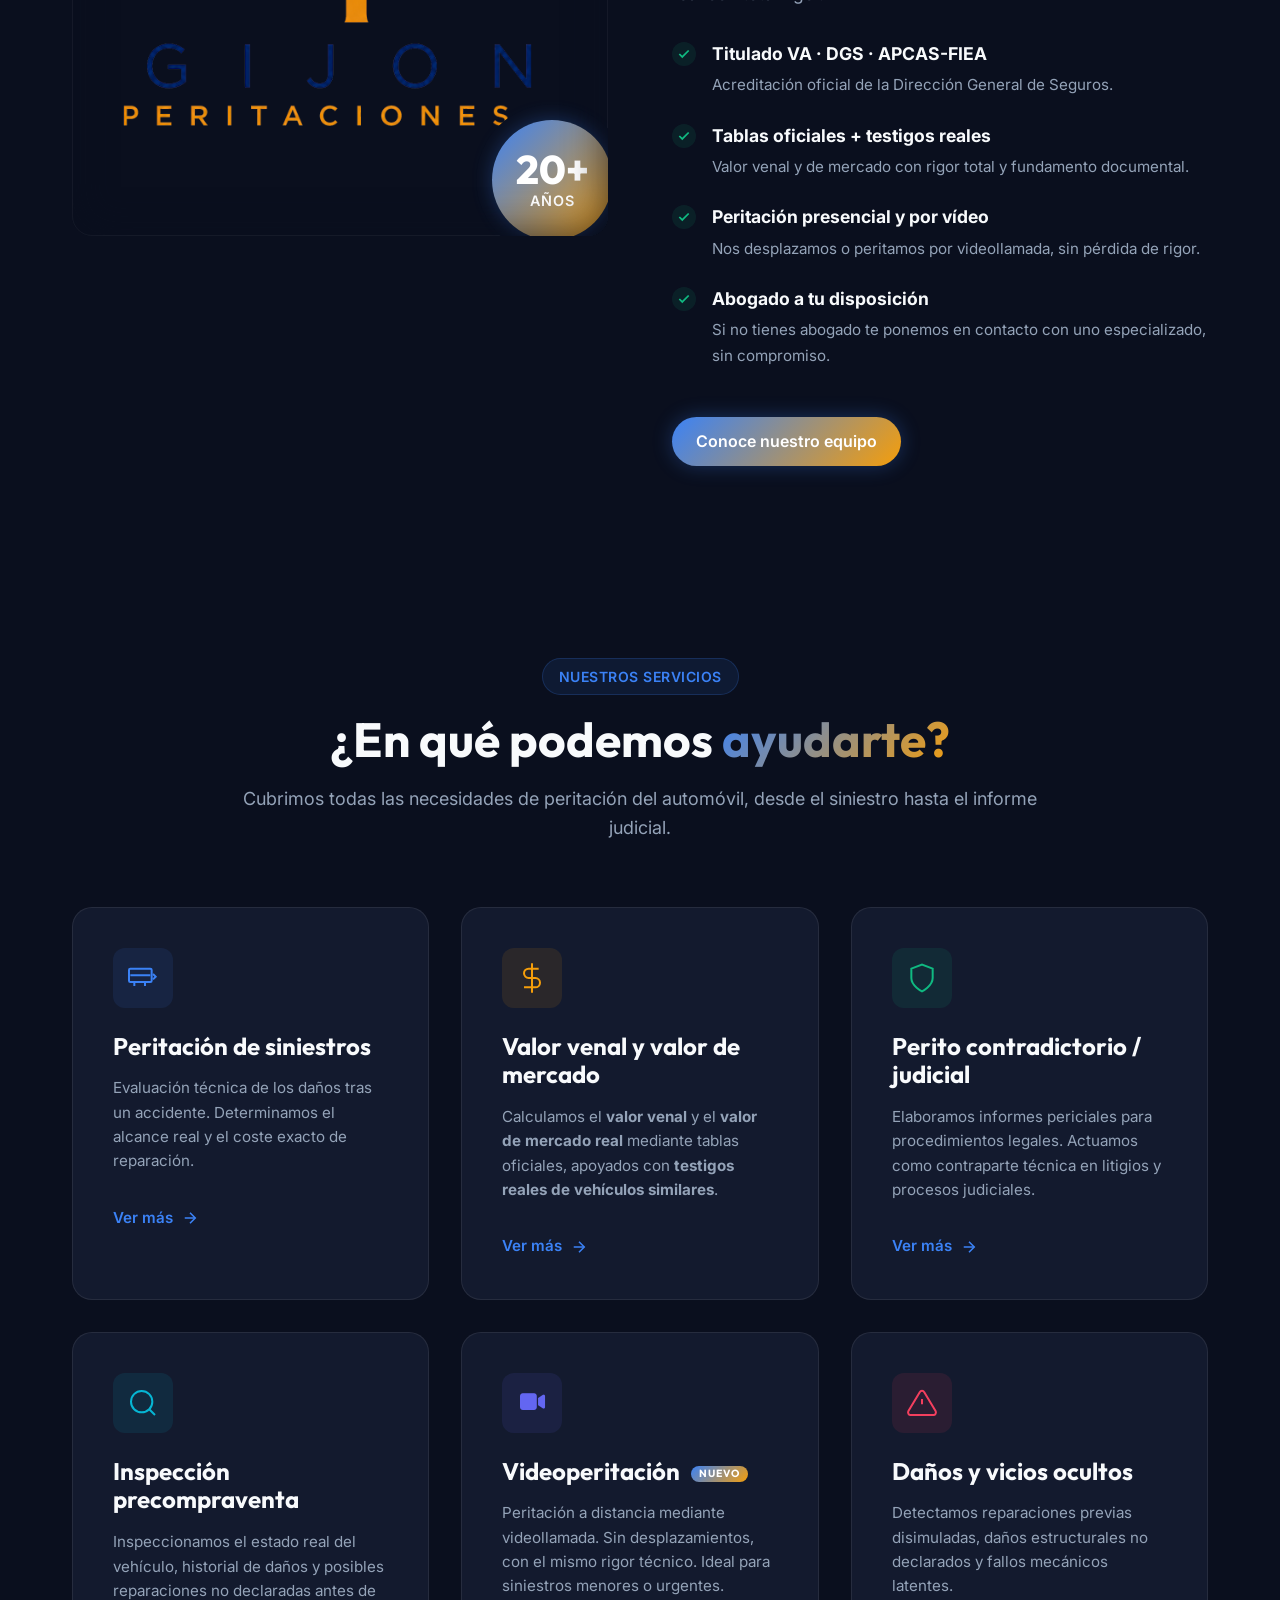
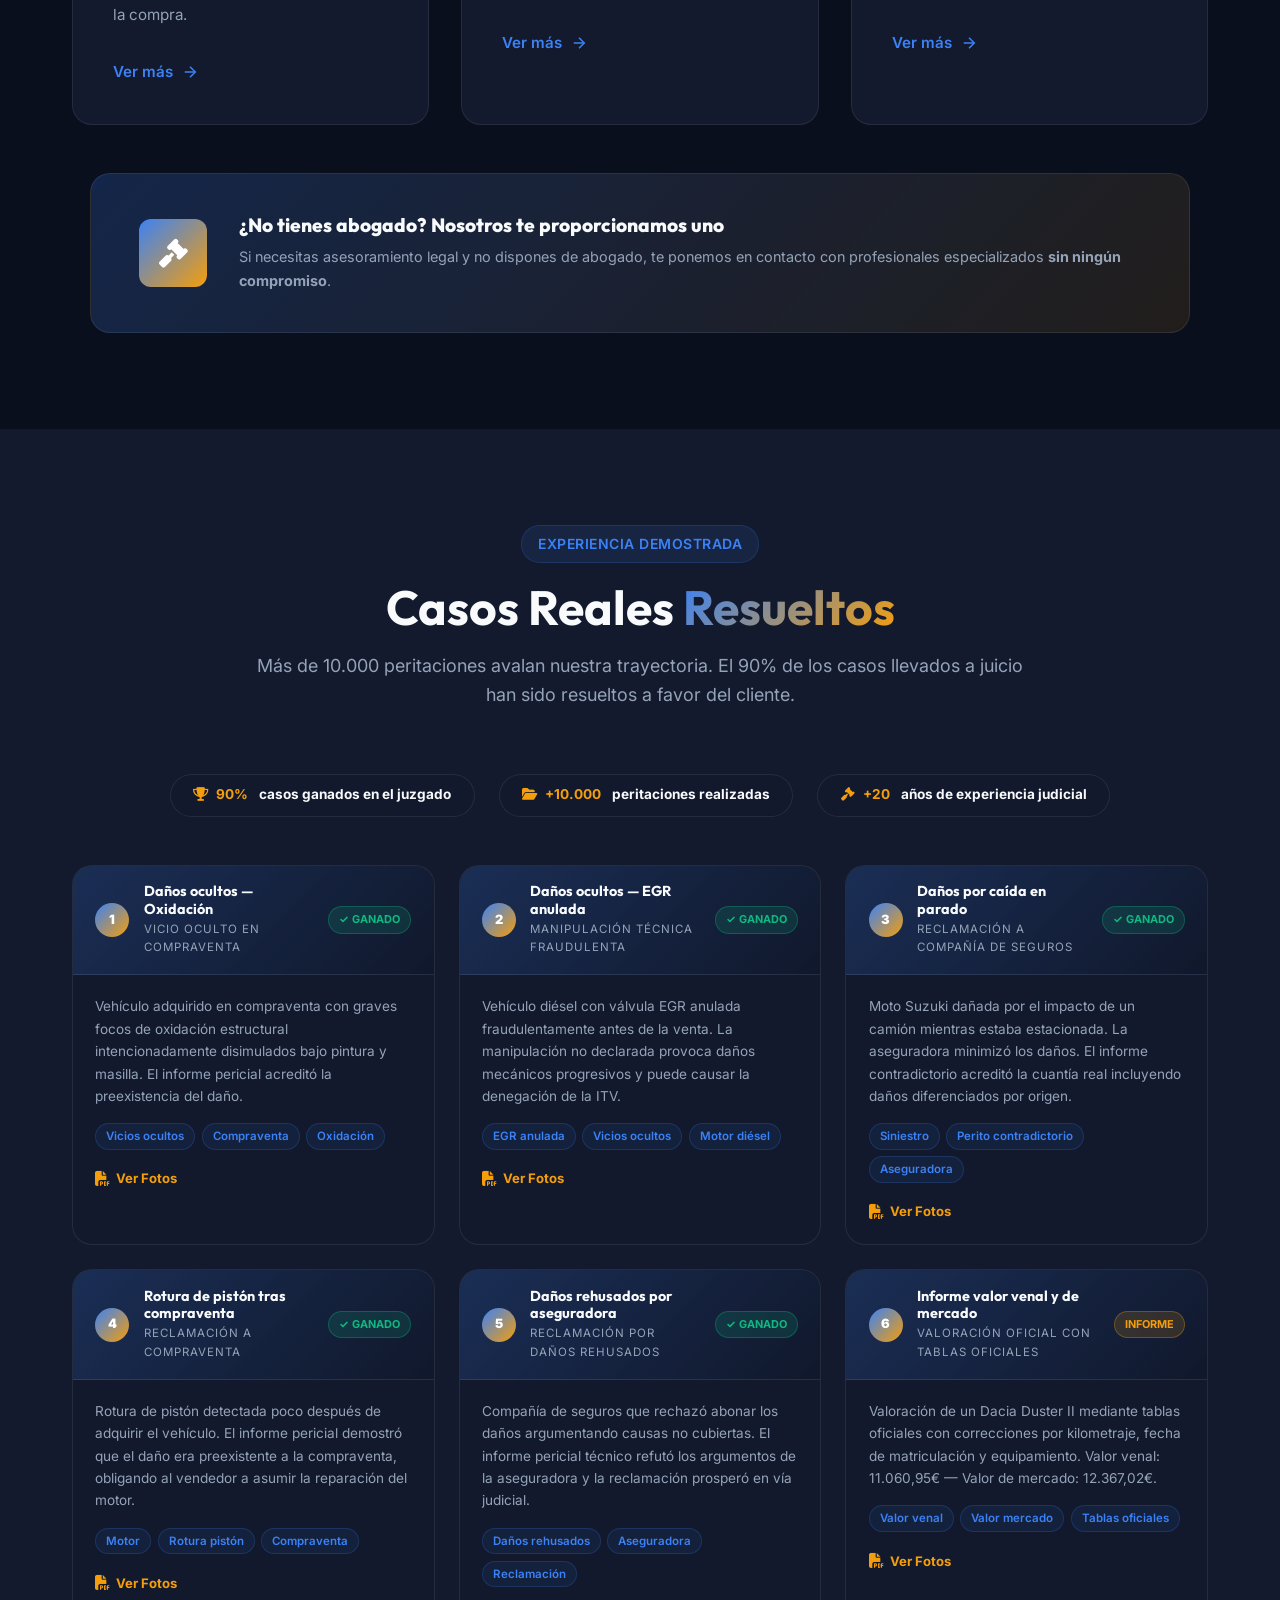
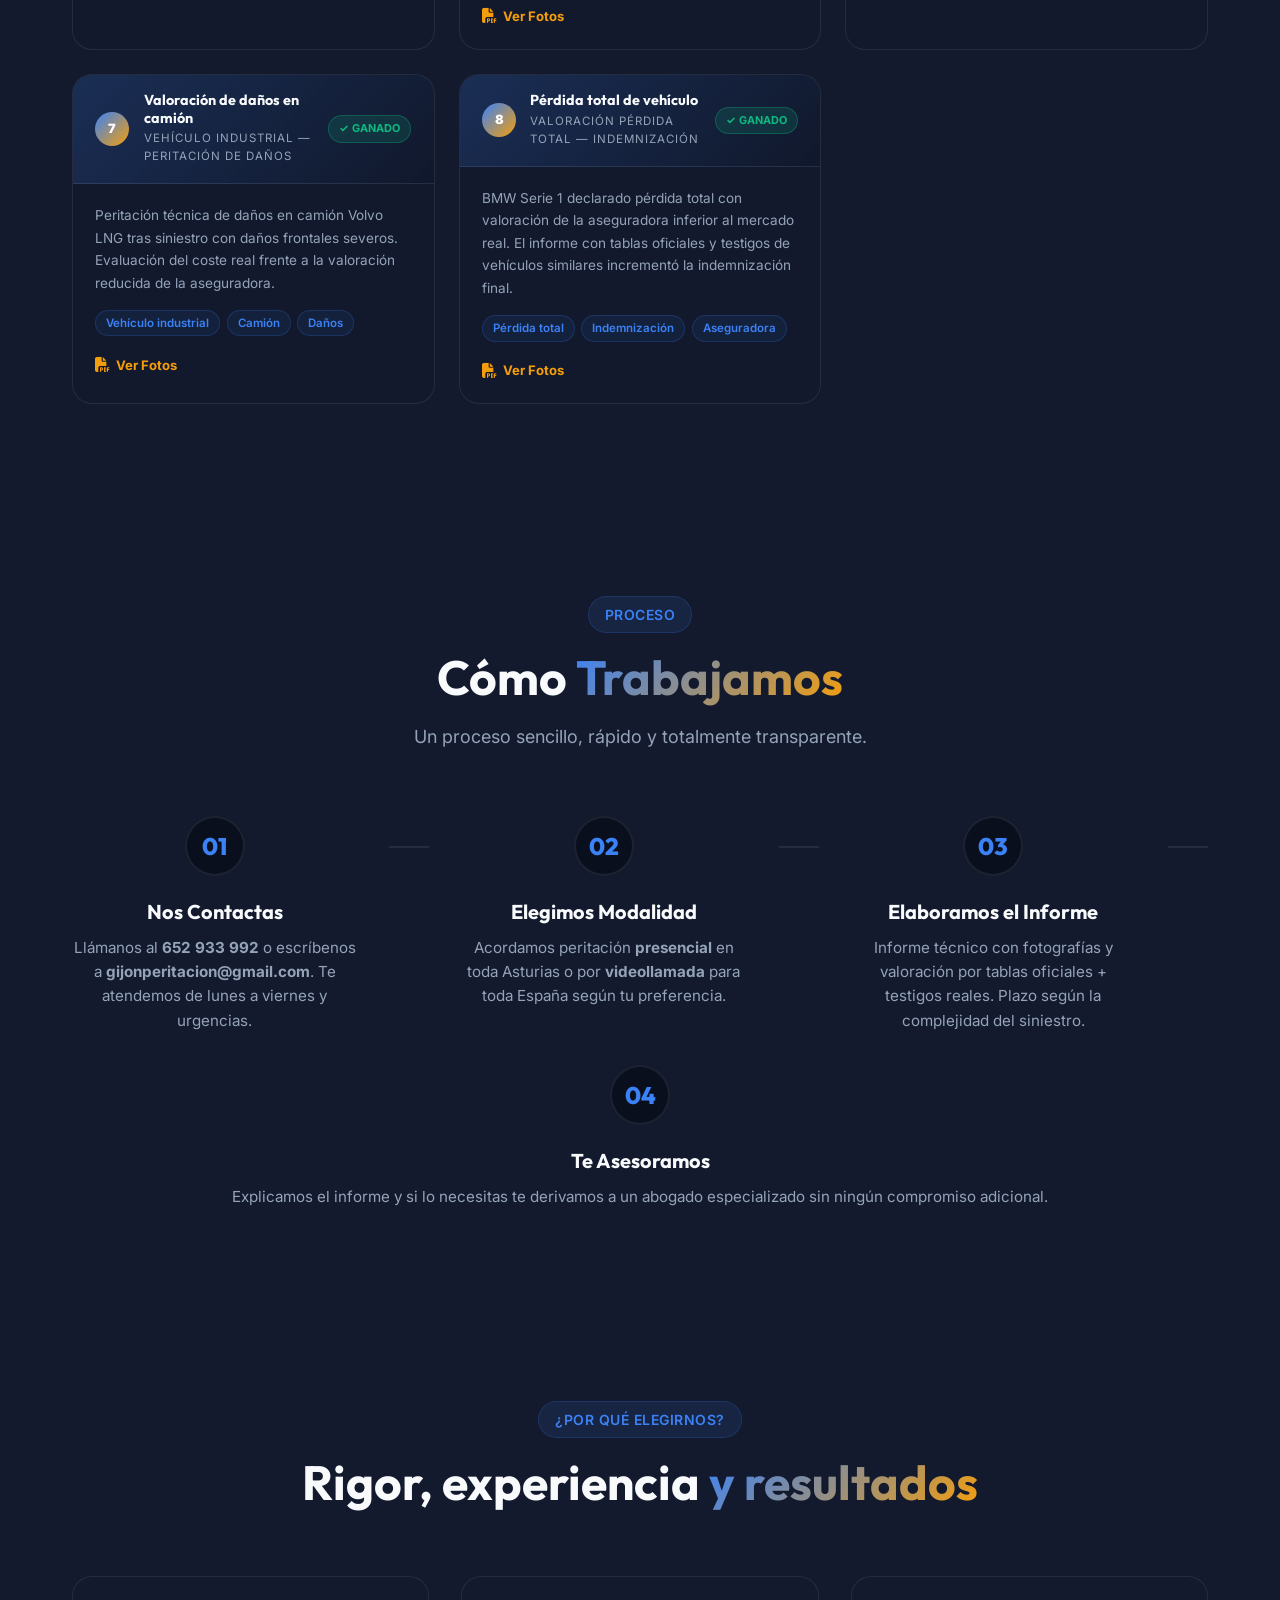
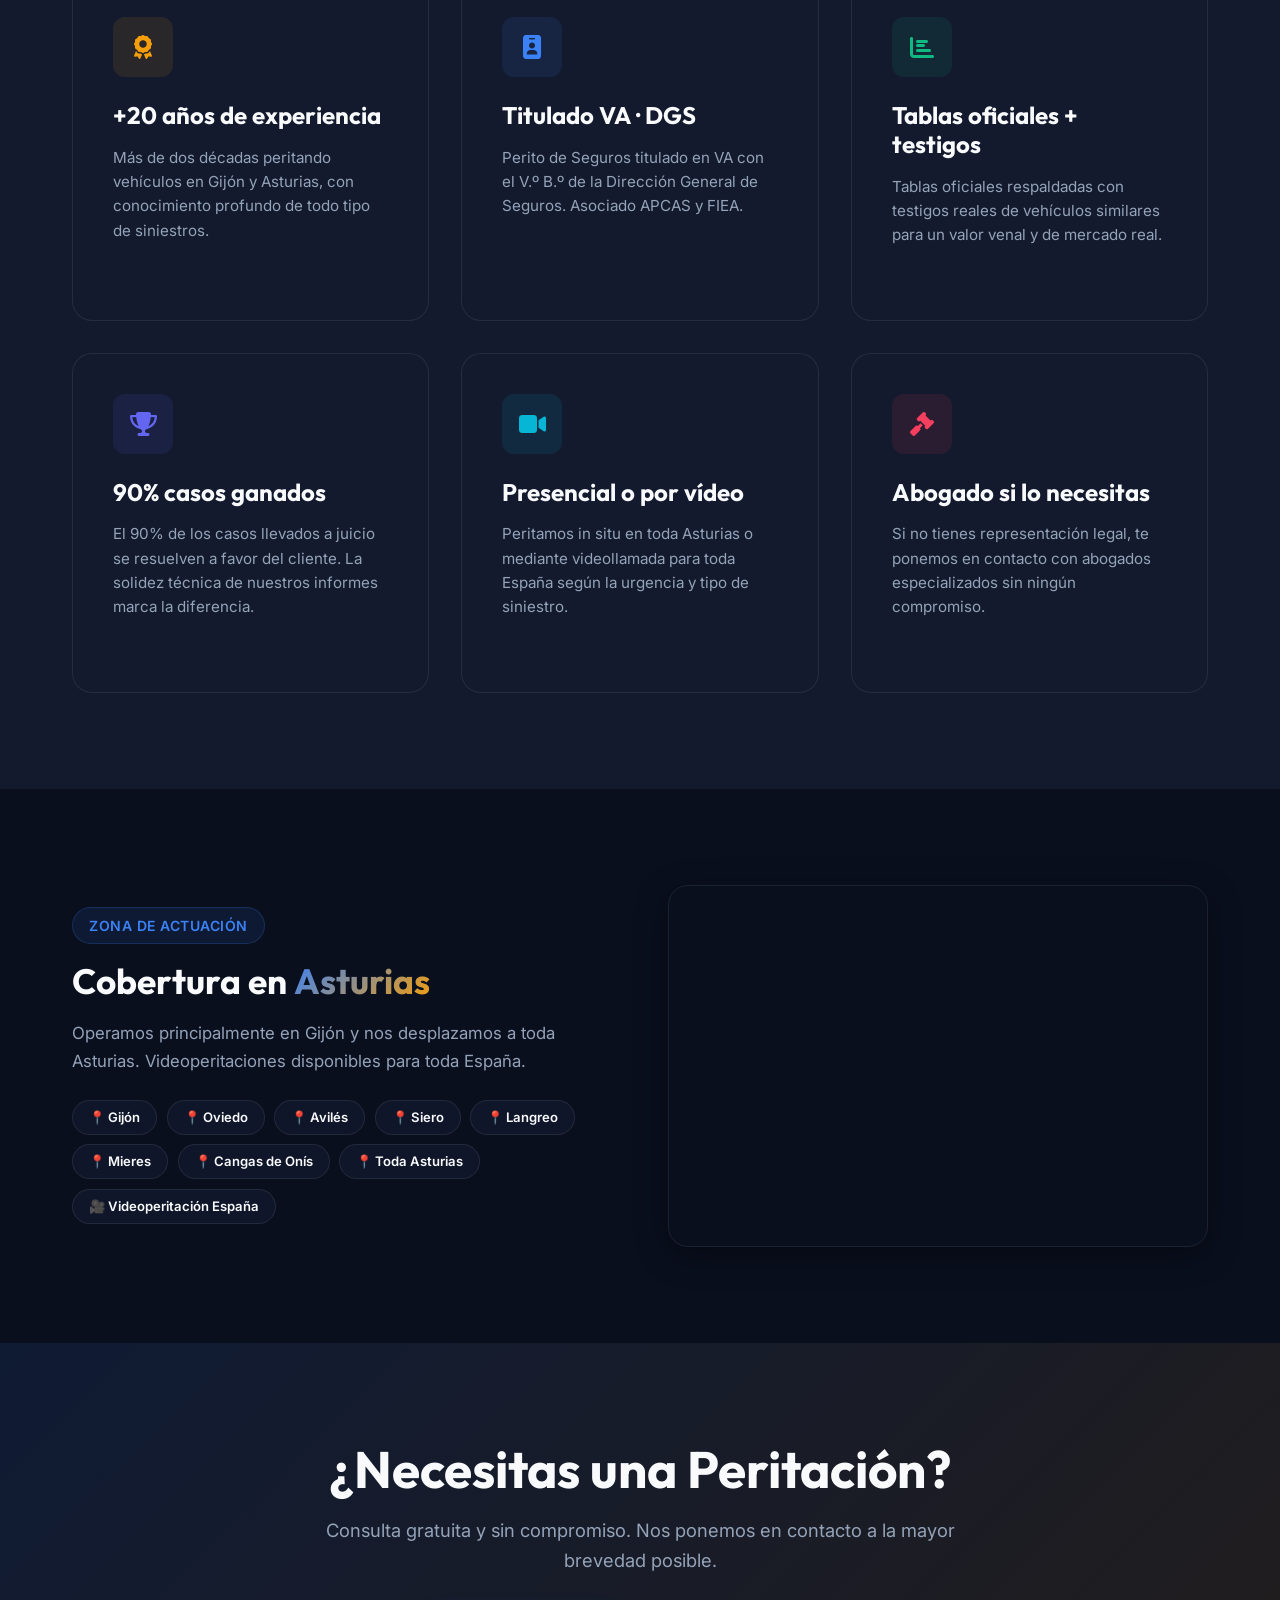
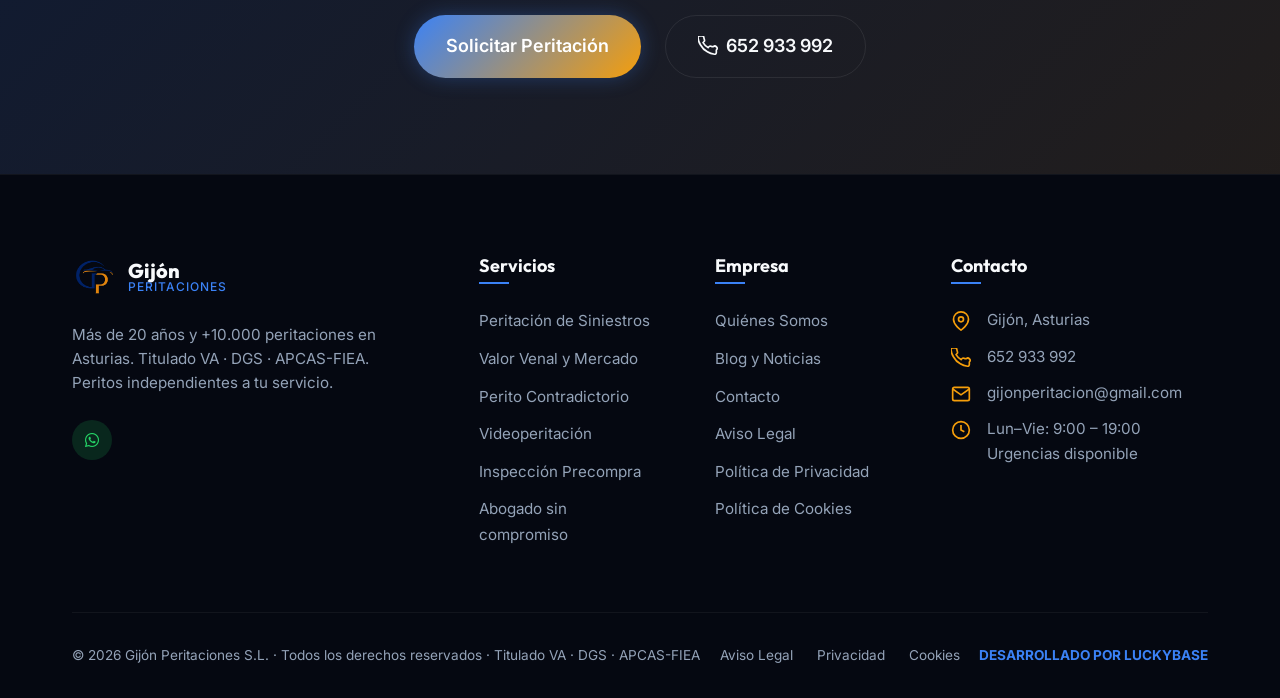
==== commit 4b0bafa7: "Add files via upload" ====
--- a/index.html
+++ b/index.html
@@ -671,7 +671,7 @@
         <div class="service-card reveal" style="cursor:default;">
           <div class="service-icon service-icon--green"><i class="fas fa-chart-bar" style="font-size:1.5rem"></i></div>
           <h3>Tablas oficiales + testigos</h3>
-          <p>Tablas oficiales respaldadas con testigos reales de vehículos similares para un valor venal y de mercado real e incontestable.</p>
+          <p>Tablas oficiales respaldadas con testigos reales de vehículos similares para un valor venal y de mercado real.</p>
         </div>
         <div class="service-card reveal" style="cursor:default;">
           <div class="service-icon service-icon--purple"><i class="fas fa-trophy" style="font-size:1.5rem"></i></div>
